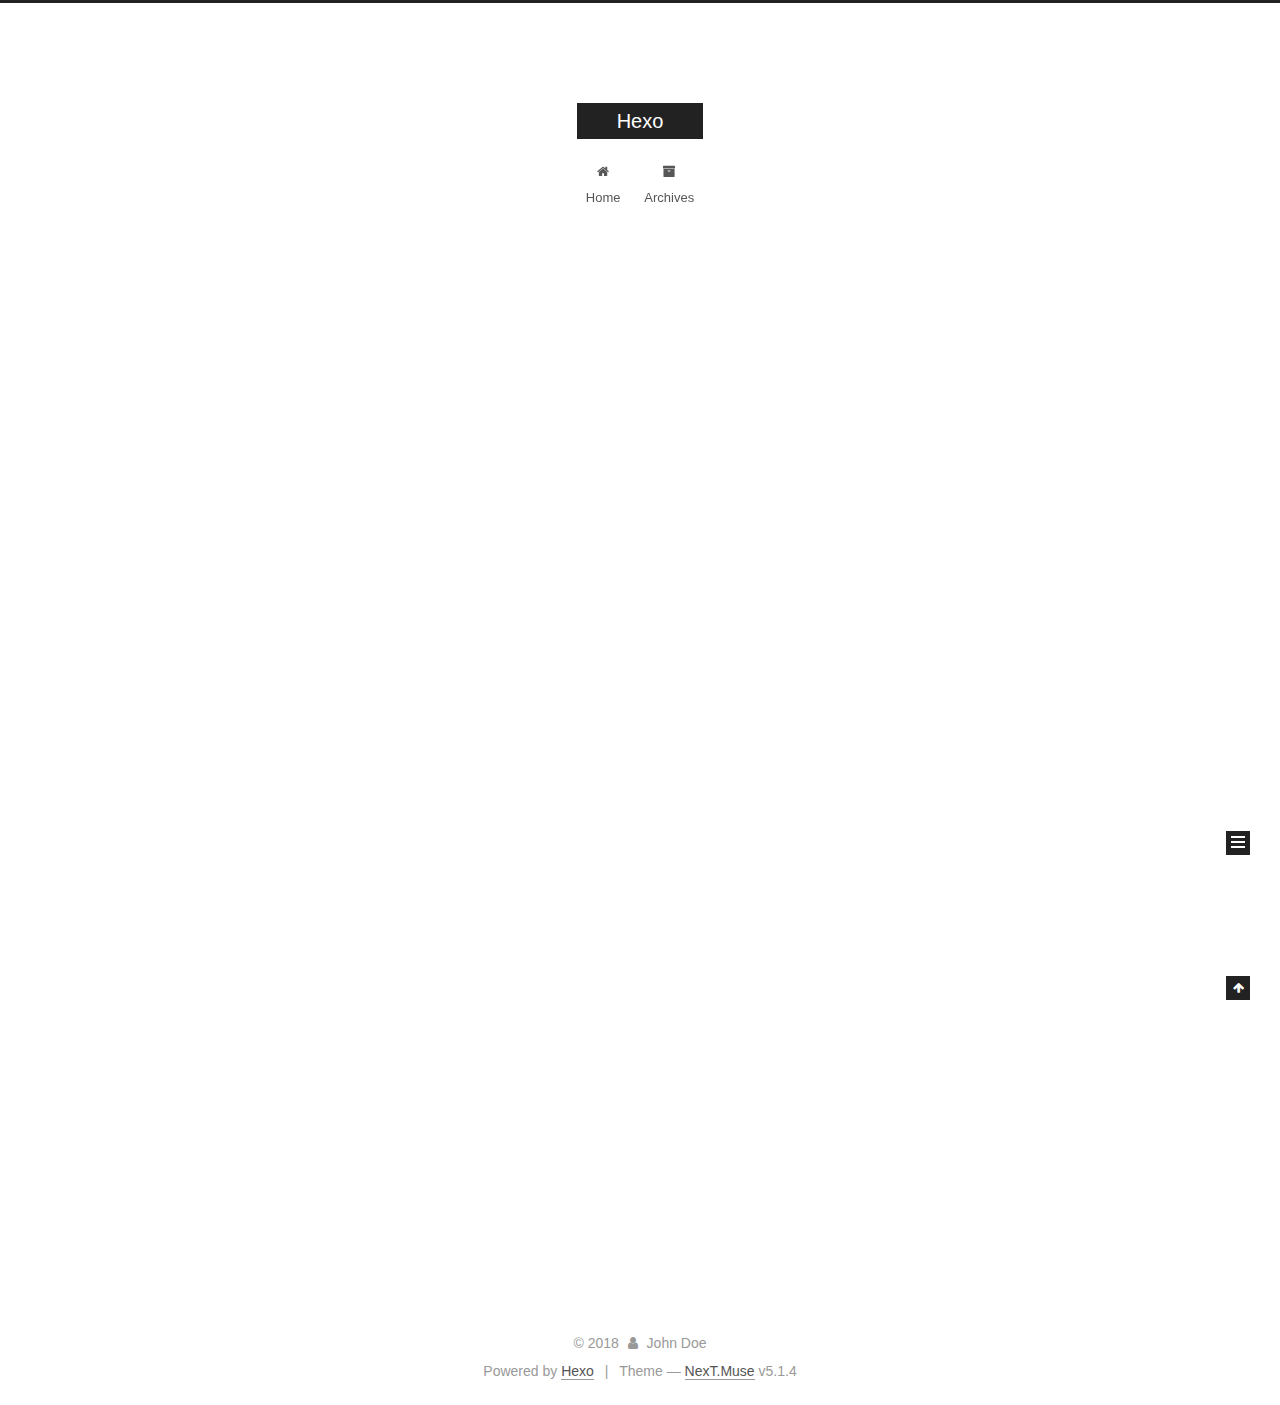
==== index.html @ 859572ad "Site updated: 2018-05-16 17:37:16" ====
<!DOCTYPE html>



  


<html class="theme-next muse use-motion" lang="">
<head>
  <meta charset="UTF-8"/>
<meta http-equiv="X-UA-Compatible" content="IE=edge" />
<meta name="viewport" content="width=device-width, initial-scale=1, maximum-scale=1"/>
<meta name="theme-color" content="#222">









<meta http-equiv="Cache-Control" content="no-transform" />
<meta http-equiv="Cache-Control" content="no-siteapp" />
















  
  
  <link href="/lib/fancybox/source/jquery.fancybox.css?v=2.1.5" rel="stylesheet" type="text/css" />







<link href="/lib/font-awesome/css/font-awesome.min.css?v=4.6.2" rel="stylesheet" type="text/css" />

<link href="/css/main.css?v=5.1.4" rel="stylesheet" type="text/css" />


  <link rel="apple-touch-icon" sizes="180x180" href="/images/apple-touch-icon-next.png?v=5.1.4">


  <link rel="icon" type="image/png" sizes="32x32" href="/images/favicon-32x32-next.png?v=5.1.4">


  <link rel="icon" type="image/png" sizes="16x16" href="/images/favicon-16x16-next.png?v=5.1.4">


  <link rel="mask-icon" href="/images/logo.svg?v=5.1.4" color="#222">





  <meta name="keywords" content="Hexo, NexT" />










<meta property="og:type" content="website">
<meta property="og:title" content="Hexo">
<meta property="og:url" content="http://yoursite.com/index.html">
<meta property="og:site_name" content="Hexo">
<meta property="og:locale" content="default">
<meta name="twitter:card" content="summary">
<meta name="twitter:title" content="Hexo">



<script type="text/javascript" id="hexo.configurations">
  var NexT = window.NexT || {};
  var CONFIG = {
    root: '/',
    scheme: 'Muse',
    version: '5.1.4',
    sidebar: {"position":"left","display":"post","offset":12,"b2t":false,"scrollpercent":false,"onmobile":false},
    fancybox: true,
    tabs: true,
    motion: {"enable":true,"async":false,"transition":{"post_block":"fadeIn","post_header":"slideDownIn","post_body":"slideDownIn","coll_header":"slideLeftIn","sidebar":"slideUpIn"}},
    duoshuo: {
      userId: '0',
      author: 'Author'
    },
    algolia: {
      applicationID: '',
      apiKey: '',
      indexName: '',
      hits: {"per_page":10},
      labels: {"input_placeholder":"Search for Posts","hits_empty":"We didn't find any results for the search: ${query}","hits_stats":"${hits} results found in ${time} ms"}
    }
  };
</script>



  <link rel="canonical" href="http://yoursite.com/"/>





  <title>Hexo</title>
  








</head>

<body itemscope itemtype="http://schema.org/WebPage" lang="default">

  
  
    
  

  <div class="container sidebar-position-left 
  page-home">
    <div class="headband"></div>

    <header id="header" class="header" itemscope itemtype="http://schema.org/WPHeader">
      <div class="header-inner"><div class="site-brand-wrapper">
  <div class="site-meta ">
    

    <div class="custom-logo-site-title">
      <a href="/"  class="brand" rel="start">
        <span class="logo-line-before"><i></i></span>
        <span class="site-title">Hexo</span>
        <span class="logo-line-after"><i></i></span>
      </a>
    </div>
      
        <p class="site-subtitle"></p>
      
  </div>

  <div class="site-nav-toggle">
    <button>
      <span class="btn-bar"></span>
      <span class="btn-bar"></span>
      <span class="btn-bar"></span>
    </button>
  </div>
</div>

<nav class="site-nav">
  

  
    <ul id="menu" class="menu">
      
        
        <li class="menu-item menu-item-home">
          <a href="/" rel="section">
            
              <i class="menu-item-icon fa fa-fw fa-home"></i> <br />
            
            Home
          </a>
        </li>
      
        
        <li class="menu-item menu-item-archives">
          <a href="/archives/" rel="section">
            
              <i class="menu-item-icon fa fa-fw fa-archive"></i> <br />
            
            Archives
          </a>
        </li>
      

      
    </ul>
  

  
</nav>



 </div>
    </header>

    <main id="main" class="main">
      <div class="main-inner">
        <div class="content-wrap">
          <div id="content" class="content">
            
  <section id="posts" class="posts-expand">
    
      

  

  
  
  

  <article class="post post-type-normal" itemscope itemtype="http://schema.org/Article">
  
  
  
  <div class="post-block">
    <link itemprop="mainEntityOfPage" href="http://yoursite.com/2018/05/16/hello-world/">

    <span hidden itemprop="author" itemscope itemtype="http://schema.org/Person">
      <meta itemprop="name" content="John Doe">
      <meta itemprop="description" content="">
      <meta itemprop="image" content="/images/avatar.gif">
    </span>

    <span hidden itemprop="publisher" itemscope itemtype="http://schema.org/Organization">
      <meta itemprop="name" content="Hexo">
    </span>

    
      <header class="post-header">

        
        
          <h1 class="post-title" itemprop="name headline">
                
                <a class="post-title-link" href="/2018/05/16/hello-world/" itemprop="url">Hello World</a></h1>
        

        <div class="post-meta">
          <span class="post-time">
            
              <span class="post-meta-item-icon">
                <i class="fa fa-calendar-o"></i>
              </span>
              
                <span class="post-meta-item-text">Posted on</span>
              
              <time title="Post created" itemprop="dateCreated datePublished" datetime="2018-05-16T17:04:33+08:00">
                2018-05-16
              </time>
            

            

            
          </span>

          

          
            
          

          
          

          

          

          

        </div>
      </header>
    

    
    
    
    <div class="post-body" itemprop="articleBody">

      
      

      
        
          
            <p>Welcome to <a href="https://hexo.io/" target="_blank" rel="noopener">Hexo</a>! This is your very first post. Check <a href="https://hexo.io/docs/" target="_blank" rel="noopener">documentation</a> for more info. If you get any problems when using Hexo, you can find the answer in <a href="https://hexo.io/docs/troubleshooting.html" target="_blank" rel="noopener">troubleshooting</a> or you can ask me on <a href="https://github.com/hexojs/hexo/issues" target="_blank" rel="noopener">GitHub</a>.</p>
<h2 id="Quick-Start"><a href="#Quick-Start" class="headerlink" title="Quick Start"></a>Quick Start</h2><h3 id="Create-a-new-post"><a href="#Create-a-new-post" class="headerlink" title="Create a new post"></a>Create a new post</h3><figure class="highlight bash"><table><tr><td class="gutter"><pre><span class="line">1</span><br></pre></td><td class="code"><pre><span class="line">$ hexo new <span class="string">"My New Post"</span></span><br></pre></td></tr></table></figure>
<p>More info: <a href="https://hexo.io/docs/writing.html" target="_blank" rel="noopener">Writing</a></p>
<h3 id="Run-server"><a href="#Run-server" class="headerlink" title="Run server"></a>Run server</h3><figure class="highlight bash"><table><tr><td class="gutter"><pre><span class="line">1</span><br></pre></td><td class="code"><pre><span class="line">$ hexo server</span><br></pre></td></tr></table></figure>
<p>More info: <a href="https://hexo.io/docs/server.html" target="_blank" rel="noopener">Server</a></p>
<h3 id="Generate-static-files"><a href="#Generate-static-files" class="headerlink" title="Generate static files"></a>Generate static files</h3><figure class="highlight bash"><table><tr><td class="gutter"><pre><span class="line">1</span><br></pre></td><td class="code"><pre><span class="line">$ hexo generate</span><br></pre></td></tr></table></figure>
<p>More info: <a href="https://hexo.io/docs/generating.html" target="_blank" rel="noopener">Generating</a></p>
<h3 id="Deploy-to-remote-sites"><a href="#Deploy-to-remote-sites" class="headerlink" title="Deploy to remote sites"></a>Deploy to remote sites</h3><figure class="highlight bash"><table><tr><td class="gutter"><pre><span class="line">1</span><br></pre></td><td class="code"><pre><span class="line">$ hexo deploy</span><br></pre></td></tr></table></figure>
<p>More info: <a href="https://hexo.io/docs/deployment.html" target="_blank" rel="noopener">Deployment</a></p>

          
        
      
    </div>
    
    
    

    

    

    

    <footer class="post-footer">
      

      

      

      
      
        <div class="post-eof"></div>
      
    </footer>
  </div>
  
  
  
  </article>


    
  </section>

  


          </div>
          


          

        </div>
        
          
  
  <div class="sidebar-toggle">
    <div class="sidebar-toggle-line-wrap">
      <span class="sidebar-toggle-line sidebar-toggle-line-first"></span>
      <span class="sidebar-toggle-line sidebar-toggle-line-middle"></span>
      <span class="sidebar-toggle-line sidebar-toggle-line-last"></span>
    </div>
  </div>

  <aside id="sidebar" class="sidebar">
    
    <div class="sidebar-inner">

      

      

      <section class="site-overview-wrap sidebar-panel sidebar-panel-active">
        <div class="site-overview">
          <div class="site-author motion-element" itemprop="author" itemscope itemtype="http://schema.org/Person">
            
              <p class="site-author-name" itemprop="name">John Doe</p>
              <p class="site-description motion-element" itemprop="description"></p>
          </div>

          <nav class="site-state motion-element">

            
              <div class="site-state-item site-state-posts">
              
                <a href="/archives/">
              
                  <span class="site-state-item-count">1</span>
                  <span class="site-state-item-name">posts</span>
                </a>
              </div>
            

            

            

          </nav>

          

          

          
          

          
          

          

        </div>
      </section>

      

      

    </div>
  </aside>


        
      </div>
    </main>

    <footer id="footer" class="footer">
      <div class="footer-inner">
        <div class="copyright">&copy; <span itemprop="copyrightYear">2018</span>
  <span class="with-love">
    <i class="fa fa-user"></i>
  </span>
  <span class="author" itemprop="copyrightHolder">John Doe</span>

  
</div>


  <div class="powered-by">Powered by <a class="theme-link" target="_blank" href="https://hexo.io">Hexo</a></div>



  <span class="post-meta-divider">|</span>



  <div class="theme-info">Theme &mdash; <a class="theme-link" target="_blank" href="https://github.com/iissnan/hexo-theme-next">NexT.Muse</a> v5.1.4</div>




        







        
      </div>
    </footer>

    
      <div class="back-to-top">
        <i class="fa fa-arrow-up"></i>
        
      </div>
    

    

  </div>

  

<script type="text/javascript">
  if (Object.prototype.toString.call(window.Promise) !== '[object Function]') {
    window.Promise = null;
  }
</script>









  












  
  
    <script type="text/javascript" src="/lib/jquery/index.js?v=2.1.3"></script>
  

  
  
    <script type="text/javascript" src="/lib/fastclick/lib/fastclick.min.js?v=1.0.6"></script>
  

  
  
    <script type="text/javascript" src="/lib/jquery_lazyload/jquery.lazyload.js?v=1.9.7"></script>
  

  
  
    <script type="text/javascript" src="/lib/velocity/velocity.min.js?v=1.2.1"></script>
  

  
  
    <script type="text/javascript" src="/lib/velocity/velocity.ui.min.js?v=1.2.1"></script>
  

  
  
    <script type="text/javascript" src="/lib/fancybox/source/jquery.fancybox.pack.js?v=2.1.5"></script>
  


  


  <script type="text/javascript" src="/js/src/utils.js?v=5.1.4"></script>

  <script type="text/javascript" src="/js/src/motion.js?v=5.1.4"></script>



  
  

  

  


  <script type="text/javascript" src="/js/src/bootstrap.js?v=5.1.4"></script>



  


  




	





  





  












  





  

  

  

  
  

  

  

  

</body>
</html>
---- css/main.css ----
/* normalize.css v3.0.2 | MIT License | git.io/normalize */
html {
  font-family: sans-serif; /* 1 */
  -ms-text-size-adjust: 100%; /* 2 */
  -webkit-text-size-adjust: 100%; /* 2 */
}
body {
  margin: 0;
}
article,
aside,
details,
figcaption,
figure,
footer,
header,
hgroup,
main,
menu,
nav,
section,
summary {
  display: block;
}
audio,
canvas,
progress,
video {
  display: inline-block; /* 1 */
  vertical-align: baseline; /* 2 */
}
audio:not([controls]) {
  display: none;
  height: 0;
}
[hidden],
template {
  display: none;
}
a {
  background-color: transparent;
}
a:active,
a:hover {
  outline: 0;
}
abbr[title] {
  border-bottom: 1px dotted;
}
b,
strong {
  font-weight: bold;
}
dfn {
  font-style: italic;
}
h1 {
  font-size: 2em;
  margin: 0.67em 0;
}
mark {
  background: #ff0;
  color: #000;
}
small {
  font-size: 80%;
}
sub,
sup {
  font-size: 75%;
  line-height: 0;
  position: relative;
  vertical-align: baseline;
}
sup {
  top: -0.5em;
}
sub {
  bottom: -0.25em;
}
img {
  border: 0;
}
svg:not(:root) {
  overflow: hidden;
}
figure {
  margin: 1em 40px;
}
hr {
  -moz-box-sizing: content-box;
  box-sizing: content-box;
  height: 0;
}
pre {
  overflow: auto;
}
code,
kbd,
pre,
samp {
  font-family: monospace, monospace;
  font-size: 1em;
}
button,
input,
optgroup,
select,
textarea {
  color: inherit; /* 1 */
  font: inherit; /* 2 */
  margin: 0; /* 3 */
}
button {
  overflow: visible;
}
button,
select {
  text-transform: none;
}
button,
html input[type="button"],
input[type="reset"],
input[type="submit"] {
  -webkit-appearance: button; /* 2 */
  cursor: pointer; /* 3 */
}
button[disabled],
html input[disabled] {
  cursor: default;
}
button::-moz-focus-inner,
input::-moz-focus-inner {
  border: 0;
  padding: 0;
}
input {
  line-height: normal;
}
input[type="checkbox"],
input[type="radio"] {
  box-sizing: border-box; /* 1 */
  padding: 0; /* 2 */
}
input[type="number"]::-webkit-inner-spin-button,
input[type="number"]::-webkit-outer-spin-button {
  height: auto;
}
input[type="search"] {
  -webkit-appearance: textfield; /* 1 */
  -moz-box-sizing: content-box;
  -webkit-box-sizing: content-box; /* 2 */
  box-sizing: content-box;
}
input[type="search"]::-webkit-search-cancel-button,
input[type="search"]::-webkit-search-decoration {
  -webkit-appearance: none;
}
fieldset {
  border: 1px solid #c0c0c0;
  margin: 0 2px;
  padding: 0.35em 0.625em 0.75em;
}
legend {
  border: 0; /* 1 */
  padding: 0; /* 2 */
}
textarea {
  overflow: auto;
}
optgroup {
  font-weight: bold;
}
table {
  border-collapse: collapse;
  border-spacing: 0;
}
td,
th {
  padding: 0;
}
::selection {
  background: #262a30;
  color: #fff;
}
body {
  position: relative;
  font-family: 'Lato', "PingFang SC", "Microsoft YaHei", sans-serif;
  font-size: 14px;
  line-height: 2;
  color: #555;
  background: #fff;
}
@media (max-width: 767px) {
  body {
    padding-right: 0 !important;
  }
}
@media (min-width: 768px) and (max-width: 991px) {
  body {
    padding-right: 0 !important;
  }
}
@media (min-width: 1600px) {
  body {
    font-size: 16px;
  }
}
h1,
h2,
h3,
h4,
h5,
h6 {
  margin: 0;
  padding: 0;
  font-weight: bold;
  line-height: 1.5;
  font-family: 'Lato', "PingFang SC", "Microsoft YaHei", sans-serif;
}
h2,
h3,
h4,
h5,
h6 {
  margin: 20px 0 15px;
}
h1 {
  font-size: 22px;
}
@media (max-width: 767px) {
  h1 {
    font-size: 18px;
  }
}
h2 {
  font-size: 20px;
}
@media (max-width: 767px) {
  h2 {
    font-size: 16px;
  }
}
h3 {
  font-size: 18px;
}
@media (max-width: 767px) {
  h3 {
    font-size: 14px;
  }
}
h4 {
  font-size: 16px;
}
@media (max-width: 767px) {
  h4 {
    font-size: 12px;
  }
}
h5 {
  font-size: 14px;
}
@media (max-width: 767px) {
  h5 {
    font-size: 10px;
  }
}
h6 {
  font-size: 12px;
}
@media (max-width: 767px) {
  h6 {
    font-size: 8px;
  }
}
p {
  margin: 0 0 20px 0;
}
a {
  color: #555;
  text-decoration: none;
  outline: none;
  border-bottom: 1px solid #999;
  word-wrap: break-word;
}
a:hover {
  color: #222;
  border-bottom-color: #222;
}
blockquote {
  margin: 0;
  padding: 0;
}
img {
  display: block;
  margin: auto;
  max-width: 100%;
  height: auto;
}
hr {
  margin: 40px 0;
  height: 3px;
  border: none;
  background-color: #ddd;
  background-image: repeating-linear-gradient(-45deg, #fff, #fff 4px, transparent 4px, transparent 8px);
}
blockquote {
  padding: 0 15px;
  color: #666;
  border-left: 4px solid #ddd;
}
blockquote cite::before {
  content: "-";
  padding: 0 5px;
}
dt {
  font-weight: 700;
}
dd {
  margin: 0;
  padding: 0;
}
kbd {
  border: 1px solid #ccc;
  border-radius: 0.2em;
  box-shadow: 0.1em 0.1em 0.2em rgba(0,0,0,0.1);
  background-color: #f9f9f9;
  font-family: inherit;
  background-image: -webkit-linear-gradient(top, #eee, #fff, #eee);
  padding: 0.1em 0.3em;
  white-space: nowrap;
}
.text-left {
  text-align: left;
}
.text-center {
  text-align: center;
}
.text-right {
  text-align: right;
}
.text-justify {
  text-align: justify;
}
.text-nowrap {
  white-space: nowrap;
}
.text-lowercase {
  text-transform: lowercase;
}
.text-uppercase {
  text-transform: uppercase;
}
.text-capitalize {
  text-transform: capitalize;
}
.center-block {
  display: block;
  margin-left: auto;
  margin-right: auto;
}
.clearfix:before,
.clearfix:after {
  content: " ";
  display: table;
}
.clearfix:after {
  clear: both;
}
.pullquote {
  width: 45%;
}
.pullquote.left {
  float: left;
  margin-left: 5px;
  margin-right: 10px;
}
.pullquote.right {
  float: right;
  margin-left: 10px;
  margin-right: 5px;
}
.affix.affix.affix {
  position: fixed;
}
.translation {
  margin-top: -20px;
  font-size: 14px;
  color: #999;
}
.scrollbar-measure {
  width: 100px;
  height: 100px;
  overflow: scroll;
  position: absolute;
  top: -9999px;
}
.use-motion .motion-element {
  opacity: 0;
}
table {
  margin: 20px 0;
  width: 100%;
  border-collapse: collapse;
  border-spacing: 0;
  border: 1px solid #ddd;
  font-size: 14px;
  table-layout: fixed;
  word-wrap: break-all;
}
table>tbody>tr:nth-of-type(odd) {
  background-color: #f9f9f9;
}
table>tbody>tr:hover {
  background-color: #f5f5f5;
}
caption,
th,
td {
  padding: 8px;
  text-align: left;
  vertical-align: middle;
  font-weight: normal;
}
th,
td {
  border-bottom: 3px solid #ddd;
  border-right: 1px solid #eee;
}
th {
  padding-bottom: 10px;
  font-weight: 700;
}
td {
  border-bottom-width: 1px;
}
html,
body {
  height: 100%;
}
.container {
  position: relative;
  min-height: 100%;
}
.header-inner {
  margin: 0 auto;
  padding: 100px 0 70px;
  width: 700px;
}
@media (min-width: 1600px) {
  .container .header-inner {
    width: 900px;
  }
}
.main {
  padding-bottom: 150px;
}
.main-inner {
  margin: 0 auto;
  width: 700px;
}
@media (min-width: 1600px) {
  .container .main-inner {
    width: 900px;
  }
}
.footer {
  position: absolute;
  left: 0;
  bottom: 0;
  width: 100%;
  min-height: 50px;
}
.footer-inner {
  box-sizing: border-box;
  margin: 20px auto;
  width: 700px;
}
@media (min-width: 1600px) {
  .container .footer-inner {
    width: 900px;
  }
}
pre,
.highlight {
  overflow: auto;
  margin: 20px 0;
  padding: 0;
  font-size: 13px;
  color: #4d4d4c;
  background: #f7f7f7;
  line-height: 1.6;
}
pre,
code {
  font-family: consolas, Menlo, "PingFang SC", "Microsoft YaHei", monospace;
}
code {
  padding: 2px 4px;
  word-wrap: break-word;
  color: #555;
  background: #eee;
  border-radius: 3px;
  font-size: 13px;
}
pre {
  padding: 10px;
}
pre code {
  padding: 0;
  color: #4d4d4c;
  background: none;
  text-shadow: none;
}
.highlight {
  border-radius: 1px;
}
.highlight pre {
  border: none;
  margin: 0;
  padding: 10px 0;
}
.highlight table {
  margin: 0;
  width: auto;
  border: none;
}
.highlight td {
  border: none;
  padding: 0;
}
.highlight figcaption {
  font-size: 1em;
  color: #4d4d4c;
  line-height: 1em;
  margin-bottom: 1em;
}
.highlight figcaption:before,
.highlight figcaption:after {
  content: " ";
  display: table;
}
.highlight figcaption:after {
  clear: both;
}
.highlight figcaption a {
  float: right;
  color: #4d4d4c;
}
.highlight figcaption a:hover {
  border-bottom-color: #4d4d4c;
}
.highlight .gutter pre {
  padding-left: 10px;
  padding-right: 10px;
  color: #869194;
  text-align: right;
  background-color: #eff2f3;
}
.highlight .code pre {
  width: 100%;
  padding-left: 10px;
  padding-right: 10px;
  background-color: #f7f7f7;
}
.highlight .line {
  height: 20px;
}
.gutter {
  -webkit-user-select: none;
  -moz-user-select: none;
  -ms-user-select: none;
  user-select: none;
}
.gist table {
  width: auto;
}
.gist table td {
  border: none;
}
pre .deletion {
  background: #fdd;
}
pre .addition {
  background: #dfd;
}
pre .meta {
  color: #8959a8;
}
pre .comment {
  color: #8e908c;
}
pre .variable,
pre .attribute,
pre .tag,
pre .regexp,
pre .ruby .constant,
pre .xml .tag .title,
pre .xml .pi,
pre .xml .doctype,
pre .html .doctype,
pre .css .id,
pre .css .class,
pre .css .pseudo {
  color: #c82829;
}
pre .number,
pre .preprocessor,
pre .built_in,
pre .literal,
pre .params,
pre .constant,
pre .command {
  color: #f5871f;
}
pre .ruby .class .title,
pre .css .rules .attribute,
pre .string,
pre .value,
pre .inheritance,
pre .header,
pre .ruby .symbol,
pre .xml .cdata,
pre .special,
pre .number,
pre .formula {
  color: #718c00;
}
pre .title,
pre .css .hexcolor {
  color: #3e999f;
}
pre .function,
pre .python .decorator,
pre .python .title,
pre .ruby .function .title,
pre .ruby .title .keyword,
pre .perl .sub,
pre .javascript .title,
pre .coffeescript .title {
  color: #4271ae;
}
pre .keyword,
pre .javascript .function {
  color: #8959a8;
}
.full-image.full-image.full-image.full-image {
  border: none;
  max-width: 100%;
  width: auto;
  margin: 20px auto 25px;
}
@media (min-width: 992px) {
  .full-image.full-image.full-image.full-image {
    max-width: none;
    width: 110%;
    margin: 25px -5%;
  }
}
.blockquote-center,
.page-home .post-type-quote blockquote,
.page-post-detail .post-type-quote blockquote {
  position: relative;
  margin: 40px 0;
  padding: 0;
  border-left: none;
  text-align: center;
}
.blockquote-center::before,
.page-home .post-type-quote blockquote::before,
.page-post-detail .post-type-quote blockquote::before,
.blockquote-center::after,
.page-home .post-type-quote blockquote::after,
.page-post-detail .post-type-quote blockquote::after {
  position: absolute;
  content: ' ';
  display: block;
  width: 100%;
  height: 24px;
  opacity: 0.2;
  background-repeat: no-repeat;
  background-position: 0 -6px;
  background-size: 22px 22px;
}
.blockquote-center::before,
.page-home .post-type-quote blockquote::before,
.page-post-detail .post-type-quote blockquote::before {
  top: -20px;
  background-image: url("../images/quote-l.svg");
  border-top: 1px solid #ccc;
}
.blockquote-center::after,
.page-home .post-type-quote blockquote::after,
.page-post-detail .post-type-quote blockquote::after {
  bottom: -20px;
  background-image: url("../images/quote-r.svg");
  border-bottom: 1px solid #ccc;
  background-position: 100% 8px;
}
.blockquote-center p,
.page-home .post-type-quote blockquote p,
.page-post-detail .post-type-quote blockquote p,
.blockquote-center div,
.page-home .post-type-quote blockquote div,
.page-post-detail .post-type-quote blockquote div {
  text-align: center;
}
.post .post-body .group-picture img {
  box-sizing: border-box;
  padding: 0 3px;
  border: none;
}
.post .group-picture-row {
  overflow: hidden;
  margin-top: 6px;
}
.post .group-picture-row:first-child {
  margin-top: 0;
}
.post .group-picture-column {
  float: left;
}
.page-post-detail .post-body .group-picture-column {
  float: none;
  margin-top: 10px;
  width: auto !important;
}
.page-post-detail .post-body .group-picture-column img {
  margin: 0 auto;
}
.page-archive .group-picture-container {
  overflow: hidden;
}
.page-archive .group-picture-row {
  float: left;
}
.page-archive .group-picture-row:first-child {
  margin-top: 6px;
}
.page-archive .group-picture-column {
  max-width: 150px;
  max-height: 150px;
}
.post-body .note {
  position: relative;
  padding: 15px;
  margin-bottom: 20px;
  border: 1px solid #eee;
  border-left-width: 5px;
  border-radius: 3px;
}
.post-body .note h2,
.post-body .note h3,
.post-body .note h4,
.post-body .note h5,
.post-body .note h6 {
  margin-top: 0;
  margin-bottom: 0;
  border-bottom: initial;
  padding-top: 0 !important;
}
.post-body .note p:first-child,
.post-body .note ul:first-child,
.post-body .note ol:first-child,
.post-body .note table:first-child,
.post-body .note pre:first-child,
.post-body .note blockquote:first-child {
  margin-top: 0;
}
.post-body .note p:last-child,
.post-body .note ul:last-child,
.post-body .note ol:last-child,
.post-body .note table:last-child,
.post-body .note pre:last-child,
.post-body .note blockquote:last-child {
  margin-bottom: 0;
}
.post-body .note.default {
  border-left-color: #777;
}
.post-body .note.default h2,
.post-body .note.default h3,
.post-body .note.default h4,
.post-body .note.default h5,
.post-body .note.default h6 {
  color: #777;
}
.post-body .note.primary {
  border-left-color: #6f42c1;
}
.post-body .note.primary h2,
.post-body .note.primary h3,
.post-body .note.primary h4,
.post-body .note.primary h5,
.post-body .note.primary h6 {
  color: #6f42c1;
}
.post-body .note.info {
  border-left-color: #428bca;
}
.post-body .note.info h2,
.post-body .note.info h3,
.post-body .note.info h4,
.post-body .note.info h5,
.post-body .note.info h6 {
  color: #428bca;
}
.post-body .note.success {
  border-left-color: #5cb85c;
}
.post-body .note.success h2,
.post-body .note.success h3,
.post-body .note.success h4,
.post-body .note.success h5,
.post-body .note.success h6 {
  color: #5cb85c;
}
.post-body .note.warning {
  border-left-color: #f0ad4e;
}
.post-body .note.warning h2,
.post-body .note.warning h3,
.post-body .note.warning h4,
.post-body .note.warning h5,
.post-body .note.warning h6 {
  color: #f0ad4e;
}
.post-body .note.danger {
  border-left-color: #d9534f;
}
.post-body .note.danger h2,
.post-body .note.danger h3,
.post-body .note.danger h4,
.post-body .note.danger h5,
.post-body .note.danger h6 {
  color: #d9534f;
}
.post-body .label {
  display: inline;
  padding: 0 2px;
  white-space: nowrap;
}
.post-body .label.default {
  background-color: #f0f0f0;
}
.post-body .label.primary {
  background-color: #efe6f7;
}
.post-body .label.info {
  background-color: #e5f2f8;
}
.post-body .label.success {
  background-color: #e7f4e9;
}
.post-body .label.warning {
  background-color: #fcf6e1;
}
.post-body .label.danger {
  background-color: #fae8eb;
}
.post-body .tabs {
  position: relative;
  display: block;
  margin-bottom: 20px;
  padding-top: 10px;
}
.post-body .tabs ul.nav-tabs {
  margin: 0;
  padding: 0;
  display: flex;
  margin-bottom: -1px;
}
@media (max-width: 413px) {
  .post-body .tabs ul.nav-tabs {
    display: block;
    margin-bottom: 5px;
  }
}
.post-body .tabs ul.nav-tabs li.tab {
  list-style-type: none !important;
  margin: 0 0.25em 0 0;
  border-top: 3px solid transparent;
  border-left: 1px solid transparent;
  border-right: 1px solid transparent;
}
@media (max-width: 413px) {
  .post-body .tabs ul.nav-tabs li.tab {
    margin: initial;
    border-top: 1px solid transparent;
    border-left: 3px solid transparent;
    border-right: 1px solid transparent;
    border-bottom: 1px solid transparent;
  }
}
.post-body .tabs ul.nav-tabs li.tab a {
  outline: 0;
  border-bottom: initial;
  display: block;
  line-height: 1.8em;
  padding: 0.25em 0.75em;
  transition-duration: 0.2s;
  transition-timing-function: ease-out;
  transition-delay: 0s;
}
.post-body .tabs ul.nav-tabs li.tab a i {
  width: 1.285714285714286em;
}
.post-body .tabs ul.nav-tabs li.tab.active {
  border-top: 3px solid #fc6423;
  border-left: 1px solid #ddd;
  border-right: 1px solid #ddd;
  background-color: #fff;
}
@media (max-width: 413px) {
  .post-body .tabs ul.nav-tabs li.tab.active {
    border-top: 1px solid #ddd;
    border-left: 3px solid #fc6423;
    border-right: 1px solid #ddd;
    border-bottom: 1px solid #ddd;
  }
}
.post-body .tabs ul.nav-tabs li.tab.active a {
  cursor: default;
  color: #555;
}
.post-body .tabs .tab-content {
  background-color: #fff;
}
.post-body .tabs .tab-content .tab-pane {
  border: 1px solid #ddd;
  padding: 20px 20px 0 20px;
}
.post-body .tabs .tab-content .tab-pane:not(.active) {
  display: none !important;
}
.post-body .tabs .tab-content .tab-pane.active {
  display: block !important;
}
.btn {
  display: inline-block;
  padding: 0 20px;
  font-size: 14px;
  color: #fff;
  background: #222;
  border: 2px solid #222;
  text-decoration: none;
  border-radius: 0;
  transition-property: background-color;
  transition-duration: 0.2s;
  transition-timing-function: ease-in-out;
  transition-delay: 0s;
  line-height: 2;
}
.btn:hover {
  border-color: #222;
  color: #222;
  background: #fff;
}
.btn +.btn {
  margin: 0 0 8px 8px;
}
.btn .fa-fw {
  width: 1.285714285714286em;
  text-align: left;
}
.btn-bar {
  display: block;
  width: 22px;
  height: 2px;
  background: #555;
  border-radius: 1px;
}
.btn-bar+.btn-bar {
  margin-top: 4px;
}
.pagination {
  margin: 120px 0 40px;
  text-align: center;
  border-top: 1px solid #eee;
}
.page-number-basic,
.pagination .prev,
.pagination .next,
.pagination .page-number,
.pagination .space {
  display: inline-block;
  position: relative;
  top: -1px;
  margin: 0 10px;
  padding: 0 11px;
}
@media (max-width: 767px) {
  .page-number-basic,
  .pagination .prev,
  .pagination .next,
  .pagination .page-number,
  .pagination .space {
    margin: 0 5px;
  }
}
.pagination .prev,
.pagination .next,
.pagination .page-number {
  border-bottom: 0;
  border-top: 1px solid #eee;
  transition-property: border-color;
  transition-duration: 0.2s;
  transition-timing-function: ease-in-out;
  transition-delay: 0s;
}
.pagination .prev:hover,
.pagination .next:hover,
.pagination .page-number:hover {
  border-top-color: #222;
}
.pagination .space {
  padding: 0;
  margin: 0;
}
.pagination .prev {
  margin-left: 0;
}
.pagination .next {
  margin-right: 0;
}
.pagination .page-number.current {
  color: #fff;
  background: #ccc;
  border-top-color: #ccc;
}
@media (max-width: 767px) {
  .pagination {
    border-top: none;
  }
  .pagination .prev,
  .pagination .next,
  .pagination .page-number {
    margin-bottom: 10px;
    border-top: 0;
    border-bottom: 1px solid #eee;
    padding: 0 10px;
  }
  .pagination .prev:hover,
  .pagination .next:hover,
  .pagination .page-number:hover {
    border-bottom-color: #222;
  }
}
.comments {
  margin: 60px 20px 0;
}
.tag-cloud {
  text-align: center;
}
.tag-cloud a {
  display: inline-block;
  margin: 10px;
}
.back-to-top {
  box-sizing: border-box;
  position: fixed;
  bottom: -100px;
  right: 30px;
  z-index: 1050;
  padding: 0 6px;
  width: 24px;
  background: #222;
  font-size: 12px;
  opacity: 1;
  color: #fff;
  cursor: pointer;
  text-align: center;
  -webkit-transform: translateZ(0);
  transition-property: bottom;
  transition-duration: 0.2s;
  transition-timing-function: ease-in-out;
  transition-delay: 0s;
}
@media (min-width: 768px) and (max-width: 991px) {
  .back-to-top {
    display: none !important;
  }
}
@media (max-width: 767px) {
  .back-to-top {
    display: none !important;
  }
}
.back-to-top.back-to-top-on {
  bottom: 19px;
}
.header {
  background: transparent;
}
.header-inner {
  position: relative;
}
.headband {
  height: 3px;
  background: #222;
}
.site-meta {
  margin: 0;
  text-align: center;
}
@media (max-width: 767px) {
  .site-meta {
    text-align: center;
  }
}
.brand {
  position: relative;
  display: inline-block;
  padding: 0 40px;
  color: #fff;
  background: #222;
  border-bottom: none;
}
.brand:hover {
  color: #fff;
}
.logo {
  display: inline-block;
  margin-right: 5px;
  line-height: 36px;
  vertical-align: top;
}
.site-title {
  display: inline-block;
  vertical-align: top;
  line-height: 36px;
  font-size: 20px;
  font-weight: normal;
  font-family: 'Lato', "PingFang SC", "Microsoft YaHei", sans-serif;
}
.site-subtitle {
  margin-top: 10px;
  font-size: 13px;
  color: #999;
}
.use-motion .brand {
  opacity: 0;
}
.use-motion .logo,
.use-motion .site-title,
.use-motion .site-subtitle {
  opacity: 0;
  position: relative;
  top: -10px;
}
.site-nav-toggle {
  display: none;
  position: absolute;
  top: 10px;
  left: 10px;
}
@media (max-width: 767px) {
  .site-nav-toggle {
    display: block;
  }
}
.site-nav-toggle button {
  margin-top: 2px;
  padding: 9px 10px;
  background: transparent;
  border: none;
}
@media (max-width: 767px) {
  .site-nav {
    display: none;
    margin: 0 -10px;
    padding: 0 10px;
    clear: both;
    border-top: 1px solid #ddd;
  }
}
@media (min-width: 768px) and (max-width: 991px) {
  .site-nav {
    display: block !important;
  }
}
@media (min-width: 992px) {
  .site-nav {
    display: block !important;
  }
}
.menu {
  margin-top: 20px;
  padding-left: 0;
  text-align: center;
}
.menu .menu-item {
  display: inline-block;
  margin: 0 10px;
  list-style: none;
}
@media screen and (max-width: 767px) {
  .menu .menu-item {
    margin-top: 10px;
  }
}
.menu .menu-item a {
  display: block;
  font-size: 13px;
  line-height: inherit;
  border-bottom: 1px solid transparent;
  transition-property: border-color;
  transition-duration: 0.2s;
  transition-timing-function: ease-in-out;
  transition-delay: 0s;
}
.menu .menu-item a:hover {
  border-bottom-color: #222;
}
.menu .menu-item .fa {
  margin-right: 5px;
}
.use-motion .menu-item {
  opacity: 0;
}
.post-body {
  font-family: 'Lato', "PingFang SC", "Microsoft YaHei", sans-serif;
}
@media (max-width: 767px) {
  .post-body {
    word-break: break-word;
  }
}
.post-body .fancybox img {
  display: block !important;
  margin: 0 auto;
  cursor: pointer;
  cursor: zoom-in;
  cursor: -webkit-zoom-in;
}
.post-body .image-caption,
.post-body .figure .caption {
  margin: -20px auto 15px;
  text-align: center;
  font-size: 14px;
  color: #999;
  font-weight: bold;
  line-height: 1;
}
.post-sticky-flag {
  display: inline-block;
  font-size: 16px;
  -ms-transform: rotate(30deg);
  -webkit-transform: rotate(30deg);
  -moz-transform: rotate(30deg);
  -ms-transform: rotate(30deg);
  -o-transform: rotate(30deg);
  transform: rotate(30deg);
}
.use-motion .post-block,
.use-motion .pagination,
.use-motion .comments {
  opacity: 0;
}
.use-motion .post-header {
  opacity: 0;
}
.use-motion .post-body {
  opacity: 0;
}
.use-motion .collection-title {
  opacity: 0;
}
.posts-expand {
  padding-top: 40px;
}
@media (max-width: 767px) {
  .posts-expand {
    margin: 0 20px;
  }
  .post-body pre .gutter pre {
    padding-right: 10px;
  }
  .post-body .highlight {
    margin-left: 0px;
    margin-right: 0px;
    padding: 0;
  }
  .post-body .highlight .gutter pre {
    padding-right: 10px;
  }
}
@media (min-width: 992px) {
  .posts-expand .post-body {
    text-align: justify;
  }
}
.posts-expand .post-body h2,
.posts-expand .post-body h3,
.posts-expand .post-body h4,
.posts-expand .post-body h5,
.posts-expand .post-body h6 {
  padding-top: 10px;
}
.posts-expand .post-body h2 .header-anchor,
.posts-expand .post-body h3 .header-anchor,
.posts-expand .post-body h4 .header-anchor,
.posts-expand .post-body h5 .header-anchor,
.posts-expand .post-body h6 .header-anchor {
  float: right;
  margin-left: 10px;
  color: #ccc;
  border-bottom-style: none;
  visibility: hidden;
}
.posts-expand .post-body h2 .header-anchor:hover,
.posts-expand .post-body h3 .header-anchor:hover,
.posts-expand .post-body h4 .header-anchor:hover,
.posts-expand .post-body h5 .header-anchor:hover,
.posts-expand .post-body h6 .header-anchor:hover {
  color: inherit;
}
.posts-expand .post-body h2:hover .header-anchor,
.posts-expand .post-body h3:hover .header-anchor,
.posts-expand .post-body h4:hover .header-anchor,
.posts-expand .post-body h5:hover .header-anchor,
.posts-expand .post-body h6:hover .header-anchor {
  visibility: visible;
}
.posts-expand .post-body ul li {
  list-style: circle;
}
.posts-expand .post-body img {
  box-sizing: border-box;
  margin: auto;
  padding: 3px;
  border: 1px solid #ddd;
}
.posts-expand .post-body .fancybox img {
  margin: 0 auto 25px;
}
@media (max-width: 767px) {
  .posts-collapse {
    margin: 0 20px;
  }
  .posts-collapse .post-title,
  .posts-collapse .post-meta {
    display: block;
    width: auto;
    text-align: left;
  }
}
.posts-collapse {
  position: relative;
  z-index: 1010;
  margin-left: 55px;
}
.posts-collapse::after {
  content: " ";
  position: absolute;
  top: 20px;
  left: 0;
  margin-left: -2px;
  width: 4px;
  height: 100%;
  background: #f5f5f5;
  z-index: -1;
}
@media (max-width: 767px) {
  .posts-collapse {
    margin: 0 20px;
  }
}
.posts-collapse .collection-title {
  position: relative;
  margin: 60px 0;
}
.posts-collapse .collection-title h1,
.posts-collapse .collection-title h2 {
  margin-left: 20px;
}
.posts-collapse .collection-title small {
  color: #bbb;
  margin-left: 5px;
}
.posts-collapse .collection-title::before {
  content: " ";
  position: absolute;
  left: 0;
  top: 50%;
  margin-left: -4px;
  margin-top: -4px;
  width: 8px;
  height: 8px;
  background: #bbb;
  border-radius: 50%;
}
.posts-collapse .post {
  margin: 30px 0;
}
.posts-collapse .post-header {
  position: relative;
  transition-duration: 0.2s;
  transition-timing-function: ease-in-out;
  transition-delay: 0s;
  transition-property: border;
  border-bottom: 1px dashed #ccc;
}
.posts-collapse .post-header::before {
  content: " ";
  position: absolute;
  left: 0;
  top: 12px;
  width: 6px;
  height: 6px;
  margin-left: -4px;
  background: #bbb;
  border-radius: 50%;
  border: 1px solid #fff;
  transition-duration: 0.2s;
  transition-timing-function: ease-in-out;
  transition-delay: 0s;
  transition-property: background;
}
.posts-collapse .post-header:hover {
  border-bottom-color: #666;
}
.posts-collapse .post-header:hover::before {
  background: #222;
}
.posts-collapse .post-meta {
  position: absolute;
  font-size: 12px;
  left: 20px;
  top: 5px;
}
.posts-collapse .post-comments-count {
  display: none;
}
.posts-collapse .post-title {
  margin-left: 60px;
  font-size: 16px;
  font-weight: normal;
  line-height: inherit;
}
.posts-collapse .post-title::after {
  margin-left: 3px;
  opacity: 0.6;
}
.posts-collapse .post-title a {
  color: #666;
  border-bottom: none;
}
.page-home .post-type-quote .post-header,
.page-post-detail .post-type-quote .post-header,
.page-home .post-type-quote .post-tags,
.page-post-detail .post-type-quote .post-tags {
  display: none;
}
.posts-expand .post-title {
  text-align: center;
  word-break: break-word;
  font-weight: 400;
}
.posts-expand .post-title-link {
  display: inline-block;
  position: relative;
  color: #555;
  border-bottom: none;
  line-height: 1.2;
  vertical-align: top;
}
.posts-expand .post-title-link::before {
  content: "";
  position: absolute;
  width: 100%;
  height: 2px;
  bottom: 0;
  left: 0;
  background-color: #000;
  visibility: hidden;
  -webkit-transform: scaleX(0);
  -moz-transform: scaleX(0);
  -ms-transform: scaleX(0);
  -o-transform: scaleX(0);
  transform: scaleX(0);
  transition-duration: 0.2s;
  transition-timing-function: ease-in-out;
  transition-delay: 0s;
}
.posts-expand .post-title-link:hover::before {
  visibility: visible;
  -webkit-transform: scaleX(1);
  -moz-transform: scaleX(1);
  -ms-transform: scaleX(1);
  -o-transform: scaleX(1);
  transform: scaleX(1);
}
.posts-expand .post-title-link .fa {
  font-size: 16px;
}
.posts-expand .post-meta {
  margin: 3px 0 60px 0;
  color: #999;
  font-family: 'Lato', "PingFang SC", "Microsoft YaHei", sans-serif;
  font-size: 12px;
  text-align: center;
}
.posts-expand .post-meta .post-category-list {
  display: inline-block;
  margin: 0;
  padding: 3px;
}
.posts-expand .post-meta .post-category-list-link {
  color: #999;
}
.posts-expand .post-meta .post-description {
  font-size: 14px;
  margin-top: 2px;
}
.post-meta-divider {
  margin: 0 0.5em;
}
.post-meta-item-icon {
  margin-right: 3px;
}
@media (min-width: 768px) and (max-width: 991px) {
  .post-meta-item-icon {
    display: inline-block;
  }
}
@media (max-width: 767px) {
  .post-meta-item-icon {
    display: inline-block;
  }
}
@media (min-width: 768px) and (max-width: 991px) {
  .post-meta-item-text {
    display: none;
  }
}
@media (max-width: 767px) {
  .post-meta-item-text {
    display: none;
  }
}
@media (max-width: 767px) {
  .posts-expand .post-comments-count {
    display: none;
  }
}
.post-button {
  margin-top: 40px;
}
.posts-expand .post-tags {
  margin-top: 40px;
  text-align: center;
}
.posts-expand .post-tags a {
  display: inline-block;
  margin-right: 10px;
  font-size: 13px;
}
.post-nav {
  display: table;
  margin-top: 15px;
  width: 100%;
  border-top: 1px solid #eee;
}
.post-nav-divider {
  display: table-cell;
  width: 10%;
}
.post-nav-item {
  display: table-cell;
  padding: 10px 0 0 0;
  width: 45%;
  vertical-align: top;
}
.post-nav-item a {
  position: relative;
  display: block;
  line-height: 25px;
  font-size: 14px;
  color: #555;
  border-bottom: none;
}
.post-nav-item a:hover {
  color: #222;
  border-bottom: none;
}
.post-nav-item a:active {
  top: 2px;
}
.post-nav-item .fa {
  position: absolute;
  top: 8px;
  left: 0;
  font-size: 12px;
}
.post-nav-next a {
  padding-left: 15px;
}
.post-nav-prev {
  text-align: right;
}
.post-nav-prev a {
  padding-right: 15px;
}
.post-nav-prev .fa {
  right: 0;
  left: auto;
}
.posts-expand .post-eof {
  display: block;
  margin: 80px auto 60px;
  width: 8%;
  height: 1px;
  background: #ccc;
  text-align: center;
}
.post:last-child .post-eof.post-eof.post-eof {
  display: none;
}
.post-gallery {
  display: table;
  table-layout: fixed;
  width: 100%;
  border-collapse: separate;
}
.post-gallery-row {
  display: table-row;
}
.post-gallery .post-gallery-img {
  display: table-cell;
  text-align: center;
  vertical-align: middle;
  border: none;
}
.post-gallery .post-gallery-img img {
  max-width: 100%;
  max-height: 100%;
  border: none;
}
.fancybox-close,
.fancybox-close:hover {
  border: none;
}
.rtl.post-body p,
.rtl.post-body a,
.rtl.post-body h1,
.rtl.post-body h2,
.rtl.post-body h3,
.rtl.post-body h4,
.rtl.post-body h5,
.rtl.post-body h6,
.rtl.post-body li,
.rtl.post-body ul,
.rtl.post-body ol {
  direction: rtl;
  font-family: UKIJ Ekran;
}
.rtl.post-title {
  font-family: UKIJ Ekran;
}
.sidebar {
  position: fixed;
  right: 0;
  top: 0;
  bottom: 0;
  width: 0;
  z-index: 1040;
  box-shadow: inset 0 2px 6px #000;
  background: #222;
  -webkit-transform: translateZ(0);
}
.sidebar a {
  color: #999;
  border-bottom-color: #555;
}
.sidebar a:hover {
  color: #eee;
}
@media (min-width: 768px) and (max-width: 991px) {
  .sidebar {
    display: none !important;
  }
}
@media (max-width: 767px) {
  .sidebar {
    display: none !important;
  }
}
.sidebar-inner {
  position: relative;
  padding: 20px 10px;
  color: #999;
  text-align: center;
}
.site-overview-wrap {
  overflow: hidden;
}
.site-overview {
  overflow-y: auto;
  overflow-x: hidden;
}
.sidebar-toggle {
  position: fixed;
  right: 30px;
  bottom: 45px;
  width: 14px;
  height: 14px;
  padding: 5px;
  background: #222;
  line-height: 0;
  z-index: 1050;
  cursor: pointer;
  -webkit-transform: translateZ(0);
}
@media (min-width: 768px) and (max-width: 991px) {
  .sidebar-toggle {
    display: none !important;
  }
}
@media (max-width: 767px) {
  .sidebar-toggle {
    display: none !important;
  }
}
.sidebar-toggle-line {
  position: relative;
  display: inline-block;
  vertical-align: top;
  height: 2px;
  width: 100%;
  background: #fff;
  margin-top: 3px;
}
.sidebar-toggle-line:first-child {
  margin-top: 0;
}
.site-author-image {
  display: block;
  margin: 0 auto;
  padding: 2px;
  max-width: 96px;
  height: auto;
  border: 2px solid #333;
}
.site-author-name {
  margin: 5px 0 0;
  text-align: center;
  color: #f5f5f5;
  font-weight: normal;
}
.site-description {
  margin-top: 5px;
  text-align: center;
  font-size: 14px;
  color: #999;
}
.site-state {
  overflow: hidden;
  line-height: 1.4;
  white-space: nowrap;
  text-align: center;
}
.site-state-item {
  display: inline-block;
  padding: 0 15px;
  border-left: 1px solid #333;
}
.site-state-item:first-child {
  border-left: none;
}
.site-state-item a {
  border-bottom: none;
}
.site-state-item-count {
  display: block;
  text-align: center;
  color: inherit;
  font-weight: 600;
  font-size: 18px;
}
.site-state-item-name {
  font-size: 13px;
  color: inherit;
}
.feed-link {
  margin-top: 20px;
}
.feed-link a {
  display: inline-block;
  padding: 0 15px;
  color: #fc6423;
  border: 1px solid #fc6423;
  border-radius: 4px;
}
.feed-link a i {
  color: #fc6423;
  font-size: 14px;
}
.feed-link a:hover {
  color: #fff;
  background: #fc6423;
}
.feed-link a:hover i {
  color: #fff;
}
.links-of-author {
  margin-top: 20px;
}
.links-of-author a {
  display: inline-block;
  vertical-align: middle;
  margin-right: 10px;
  margin-bottom: 10px;
  border-bottom-color: #555;
  font-size: 13px;
}
.links-of-author a:before {
  display: inline-block;
  vertical-align: middle;
  margin-right: 3px;
  content: " ";
  width: 4px;
  height: 4px;
  border-radius: 50%;
  background: #ff557d;
}
.links-of-blogroll {
  font-size: 13px;
}
.links-of-blogroll-title {
  margin-top: 20px;
  font-size: 14px;
  font-weight: 600;
}
.links-of-blogroll-list {
  margin: 0;
  padding: 0;
  list-style: none;
}
.links-of-blogroll-item {
  padding: 2px 10px;
}
.links-of-blogroll-item a {
  max-width: 280px;
  box-sizing: border-box;
  display: inline-block;
  overflow: hidden;
  white-space: nowrap;
  text-overflow: ellipsis;
}
.sidebar-nav {
  margin: 0 0 20px;
  padding-left: 0;
}
.sidebar-nav li {
  display: inline-block;
  cursor: pointer;
  border-bottom: 1px solid transparent;
  font-size: 14px;
  color: #555;
}
.sidebar-nav li:hover {
  color: #f5f5f5;
}
.page-post-detail .sidebar-nav-toc {
  padding: 0 5px;
}
.page-post-detail .sidebar-nav-overview {
  margin-left: 10px;
}
.sidebar-nav .sidebar-nav-active {
  color: #87daff;
  border-bottom-color: #87daff;
}
.sidebar-nav .sidebar-nav-active:hover {
  color: #87daff;
}
.sidebar-panel {
  display: none;
}
.sidebar-panel-active {
  display: block;
}
.post-toc-empty {
  font-size: 14px;
  color: #666;
}
.post-toc-wrap {
  overflow: hidden;
}
.post-toc {
  overflow: auto;
}
.post-toc ol {
  margin: 0;
  padding: 0 2px 5px 10px;
  text-align: left;
  list-style: none;
  font-size: 14px;
}
.post-toc ol > ol {
  padding-left: 0;
}
.post-toc ol a {
  transition-duration: 0.2s;
  transition-timing-function: ease-in-out;
  transition-delay: 0s;
  transition-property: all;
  color: #999;
  border-bottom-color: #555;
}
.post-toc ol a:hover {
  color: #ccc;
  border-bottom-color: #ccc;
}
.post-toc .nav-item {
  overflow: hidden;
  text-overflow: ellipsis;
  text-align: justify;
  white-space: nowrap;
  line-height: 1.8;
}
.post-toc .nav .nav-child {
  display: none;
}
.post-toc .nav .active > .nav-child {
  display: block;
}
.post-toc .nav .active-current > .nav-child {
  display: block;
}
.post-toc .nav .active-current > .nav-child > .nav-item {
  display: block;
}
.post-toc .nav .active > a {
  color: #87daff;
  border-bottom-color: #87daff;
}
.post-toc .nav .active-current > a {
  color: #87daff;
}
.post-toc .nav .active-current > a:hover {
  color: #87daff;
}
.footer {
  font-size: 14px;
  color: #999;
}
.footer img {
  border: none;
}
.footer-inner {
  text-align: center;
}
.with-love {
  display: inline-block;
  margin: 0 5px;
}
.powered-by,
.theme-info {
  display: inline-block;
}
.cc-license {
  margin-top: 10px;
  text-align: center;
}
.cc-license .cc-opacity {
  opacity: 0.7;
  border-bottom: none;
}
.cc-license .cc-opacity:hover {
  opacity: 0.9;
}
.cc-license img {
  display: inline-block;
}
.theme-next #ds-thread #ds-reset {
  color: #555;
}
.theme-next #ds-thread #ds-reset .ds-replybox {
  margin-bottom: 30px;
}
.theme-next #ds-thread #ds-reset .ds-replybox .ds-avatar,
.theme-next #ds-reset .ds-avatar img {
  box-shadow: none;
}
.theme-next #ds-thread #ds-reset .ds-textarea-wrapper {
  border-color: #c7d4e1;
  background: none;
  border-top-right-radius: 3px;
  border-top-left-radius: 3px;
}
.theme-next #ds-thread #ds-reset .ds-textarea-wrapper textarea {
  height: 60px;
}
.theme-next #ds-reset .ds-rounded-top {
  border-radius: 0;
}
.theme-next #ds-thread #ds-reset .ds-post-toolbar {
  box-sizing: border-box;
  border: 1px solid #c7d4e1;
  background: #f6f8fa;
}
.theme-next #ds-thread #ds-reset .ds-post-options {
  height: 40px;
  border: none;
  background: none;
}
.theme-next #ds-thread #ds-reset .ds-toolbar-buttons {
  top: 11px;
}
.theme-next #ds-thread #ds-reset .ds-sync {
  top: 5px;
}
.theme-next #ds-thread #ds-reset .ds-post-button {
  top: 4px;
  right: 5px;
  width: 90px;
  height: 30px;
  border: 1px solid #c5ced7;
  border-radius: 3px;
  background-image: linear-gradient(#fbfbfc, #f5f7f9);
  color: #60676d;
}
.theme-next #ds-thread #ds-reset .ds-post-button:hover {
  background-position: 0 -30px;
  color: #60676d;
}
.theme-next #ds-thread #ds-reset .ds-comments-info {
  padding: 10px 0;
}
.theme-next #ds-thread #ds-reset .ds-sort {
  display: none;
}
.theme-next #ds-thread #ds-reset li.ds-tab a.ds-current {
  border: none;
  background: #f6f8fa;
  color: #60676d;
}
.theme-next #ds-thread #ds-reset li.ds-tab a.ds-current:hover {
  background-color: #e9f0f7;
  color: #60676d;
}
.theme-next #ds-thread #ds-reset li.ds-tab a {
  border-radius: 2px;
  padding: 5px;
}
.theme-next #ds-thread #ds-reset .ds-login-buttons p {
  color: #999;
  line-height: 36px;
}
.theme-next #ds-thread #ds-reset .ds-login-buttons .ds-service-list li {
  height: 28px;
}
.theme-next #ds-thread #ds-reset .ds-service-list a {
  background: none;
  padding: 5px;
  border: 1px solid;
  border-radius: 3px;
  text-align: center;
}
.theme-next #ds-thread #ds-reset .ds-service-list a:hover {
  color: #fff;
  background: #666;
}
.theme-next #ds-thread #ds-reset .ds-service-list .ds-weibo {
  color: #fc9b00;
  border-color: #fc9b00;
}
.theme-next #ds-thread #ds-reset .ds-service-list .ds-weibo:hover {
  background: #fc9b00;
}
.theme-next #ds-thread #ds-reset .ds-service-list .ds-qq {
  color: #60a3ec;
  border-color: #60a3ec;
}
.theme-next #ds-thread #ds-reset .ds-service-list .ds-qq:hover {
  background: #60a3ec;
}
.theme-next #ds-thread #ds-reset .ds-service-list .ds-renren {
  color: #2e7ac4;
  border-color: #2e7ac4;
}
.theme-next #ds-thread #ds-reset .ds-service-list .ds-renren:hover {
  background: #2e7ac4;
}
.theme-next #ds-thread #ds-reset .ds-service-list .ds-douban {
  color: #37994c;
  border-color: #37994c;
}
.theme-next #ds-thread #ds-reset .ds-service-list .ds-douban:hover {
  background: #37994c;
}
.theme-next #ds-thread #ds-reset .ds-service-list .ds-kaixin {
  color: #fef20d;
  border-color: #fef20d;
}
.theme-next #ds-thread #ds-reset .ds-service-list .ds-kaixin:hover {
  background: #fef20d;
}
.theme-next #ds-thread #ds-reset .ds-service-list .ds-netease {
  color: #f00;
  border-color: #f00;
}
.theme-next #ds-thread #ds-reset .ds-service-list .ds-netease:hover {
  background: #f00;
}
.theme-next #ds-thread #ds-reset .ds-service-list .ds-sohu {
  color: #ffcb05;
  border-color: #ffcb05;
}
.theme-next #ds-thread #ds-reset .ds-service-list .ds-sohu:hover {
  background: #ffcb05;
}
.theme-next #ds-thread #ds-reset .ds-service-list .ds-baidu {
  color: #2831e0;
  border-color: #2831e0;
}
.theme-next #ds-thread #ds-reset .ds-service-list .ds-baidu:hover {
  background: #2831e0;
}
.theme-next #ds-thread #ds-reset .ds-service-list .ds-google {
  color: #166bec;
  border-color: #166bec;
}
.theme-next #ds-thread #ds-reset .ds-service-list .ds-google:hover {
  background: #166bec;
}
.theme-next #ds-thread #ds-reset .ds-service-list .ds-weixin {
  color: #00ce0d;
  border-color: #00ce0d;
}
.theme-next #ds-thread #ds-reset .ds-service-list .ds-weixin:hover {
  background: #00ce0d;
}
.theme-next #ds-thread #ds-reset .ds-service-list .ds-more-services {
  border: none;
}
.theme-next #ds-thread #ds-reset .ds-service-list .ds-more-services:hover {
  background: none;
}
.theme-next #ds-reset .duoshuo-ua-admin {
  display: inline-block;
  color: #f00;
}
.theme-next #ds-reset .duoshuo-ua-platform,
.theme-next #ds-reset .duoshuo-ua-browser {
  color: #ccc;
}
.theme-next #ds-reset .duoshuo-ua-platform .fa,
.theme-next #ds-reset .duoshuo-ua-browser .fa {
  display: inline-block;
  margin-right: 3px;
}
.theme-next #ds-reset .duoshuo-ua-separator {
  display: inline-block;
  margin-left: 5px;
}
.theme-next .this_ua {
  background-color: #ccc !important;
  border-radius: 4px;
  padding: 0 5px !important;
  margin: 1px 1px !important;
  border: 1px solid #bbb !important;
  color: #fff;
  display: inline-block !important;
}
.theme-next .this_ua.admin {
  background-color: #d9534f !important;
  border-color: #d9534f !important;
}
.theme-next .this_ua.platform.iOS,
.theme-next .this_ua.platform.Mac,
.theme-next .this_ua.platform.Windows {
  background-color: #39b3d7 !important;
  border-color: #46b8da !important;
}
.theme-next .this_ua.platform.Linux {
  background-color: #3a3a3a !important;
  border-color: #1f1f1f !important;
}
.theme-next .this_ua.platform.Android {
  background-color: #00c47d !important;
  border-color: #01b171 !important;
}
.theme-next .this_ua.browser.Mobile,
.theme-next .this_ua.browser.Chrome {
  background-color: #5cb85c !important;
  border-color: #4cae4c !important;
}
.theme-next .this_ua.browser.Firefox {
  background-color: #f0ad4e !important;
  border-color: #eea236 !important;
}
.theme-next .this_ua.browser.Maxthon,
.theme-next .this_ua.browser.IE {
  background-color: #428bca !important;
  border-color: #357ebd !important;
}
.theme-next .this_ua.browser.baidu,
.theme-next .this_ua.browser.UCBrowser,
.theme-next .this_ua.browser.Opera {
  background-color: #d9534f !important;
  border-color: #d43f3a !important;
}
.theme-next .this_ua.browser.Android,
.theme-next .this_ua.browser.QQBrowser {
  background-color: #78ace9 !important;
  border-color: #4cae4c !important;
}
.post-spread {
  margin-top: 20px;
  text-align: center;
}
.jiathis_style {
  display: inline-block;
}
.jiathis_style a {
  border: none;
}
.fa {
  font-family: FontAwesome !important;
}
.post-spread {
  margin-top: 20px;
  text-align: center;
}
.bdshare-slide-button-box a {
  border: none;
}
.bdsharebuttonbox {
  display: inline-block;
}
.bdsharebuttonbox a {
  border: none;
}
.local-search-pop-overlay {
  position: fixed;
  width: 100%;
  height: 100%;
  top: 0;
  left: 0;
  z-index: 2080;
  background-color: rgba(0,0,0,0.3);
}
.local-search-popup {
  display: none;
  position: fixed;
  top: 10%;
  left: 50%;
  margin-left: -350px;
  width: 700px;
  height: 80%;
  padding: 0;
  background: #fff;
  color: #333;
  z-index: 9999;
  border-radius: 5px;
}
@media (max-width: 767px) {
  .local-search-popup {
    padding: 0;
    top: 0;
    left: 0;
    margin: 0;
    width: 100%;
    height: 100%;
    border-radius: 0;
  }
}
.local-search-popup ul.search-result-list {
  padding: 0;
  margin: 0 5px;
}
.local-search-popup p.search-result {
  border-bottom: 1px dashed #ccc;
  padding: 5px 0;
}
.local-search-popup a.search-result-title {
  font-weight: bold;
  font-size: 16px;
}
.local-search-popup .search-keyword {
  border-bottom: 1px dashed #f00;
  font-weight: bold;
  color: #f00;
}
.local-search-popup .local-search-header {
  padding: 5px;
  height: 36px;
  background: #f5f5f5;
  border-top-left-radius: 5px;
  border-top-right-radius: 5px;
}
.local-search-popup #local-search-result {
  overflow: auto;
  position: relative;
  padding: 5px 25px;
  height: calc(100% - 55px);
}
.local-search-popup .local-search-input-wrapper {
  display: inline-block;
  width: calc(100% - 90px);
  height: 36px;
  line-height: 36px;
  padding: 0 5px;
}
.local-search-popup .local-search-input-wrapper input {
  padding: 8px 0;
  height: 20px;
  display: block;
  width: 100%;
  outline: none;
  border: none;
  background: transparent;
  vertical-align: middle;
}
.local-search-popup .search-icon,
.local-search-popup .popup-btn-close {
  display: inline-block;
  font-size: 18px;
  color: #999;
  height: 36px;
  width: 18px;
  padding-left: 10px;
  padding-right: 10px;
}
.local-search-popup .search-icon {
  float: left;
}
.local-search-popup .popup-btn-close {
  border-left: 1px solid #eee;
  float: right;
  cursor: pointer;
}
.local-search-popup #no-result {
  position: absolute;
  left: 50%;
  top: 50%;
  -webkit-transform: translate(-50%, -50%);
  -webkit-transform: translate(-50%, -50%);
  -moz-transform: translate(-50%, -50%);
  -ms-transform: translate(-50%, -50%);
  -o-transform: translate(-50%, -50%);
  transform: translate(-50%, -50%);
  color: #ccc;
}
.site-uv,
.site-pv,
.page-pv {
  display: inline-block;
}
.site-uv .busuanzi-value,
.site-pv .busuanzi-value,
.page-pv .busuanzi-value {
  margin: 0 5px;
}
.site-uv {
  margin-right: 10px;
}
.site-uv::after {
  content: "|";
  padding-left: 10px;
}
.page-archive .archive-page-counter {
  position: relative;
  top: 3px;
  left: 20px;
}
@media (max-width: 767px) {
  .page-archive .archive-page-counter {
    top: 5px;
  }
}
.page-archive .posts-collapse .archive-move-on {
  position: absolute;
  top: 11px;
  left: 0;
  margin-left: -6px;
  width: 10px;
  height: 10px;
  opacity: 0.5;
  background: #555;
  border: 1px solid #fff;
  border-radius: 50%;
}
.category-all-page .category-all-title {
  text-align: center;
}
.category-all-page .category-all {
  margin-top: 20px;
}
.category-all-page .category-list {
  margin: 0;
  padding: 0;
  list-style: none;
}
.category-all-page .category-list-item {
  margin: 5px 10px;
}
.category-all-page .category-list-count {
  color: #bbb;
}
.category-all-page .category-list-count:before {
  display: inline;
  content: " (";
}
.category-all-page .category-list-count:after {
  display: inline;
  content: ") ";
}
.category-all-page .category-list-child {
  padding-left: 10px;
}
#schedule ul#event-list {
  padding-left: 30px;
}
#schedule ul#event-list hr {
  margin: 20px 0 45px 0 !important;
  background: #222;
}
#schedule ul#event-list hr:after {
  display: inline-block;
  content: 'NOW';
  background: #222;
  color: #fff;
  font-weight: bold;
  text-align: right;
  padding: 0 5px;
}
#schedule ul#event-list li.event {
  margin: 20px 0px;
  background: #f9f9f9;
  padding-left: 10px;
  min-height: 40px;
}
#schedule ul#event-list li.event h2.event-summary {
  margin: 0;
  padding-bottom: 3px;
}
#schedule ul#event-list li.event h2.event-summary:before {
  display: inline-block;
  font-family: FontAwesome;
  font-size: 8px;
  content: '\f111';
  vertical-align: middle;
  margin-right: 25px;
  color: #bbb;
}
#schedule ul#event-list li.event span.event-relative-time {
  display: inline-block;
  font-size: 12px;
  font-weight: 400;
  padding-left: 12px;
  color: #bbb;
}
#schedule ul#event-list li.event span.event-details {
  display: block;
  color: #bbb;
  margin-left: 56px;
  padding-top: 3px;
  padding-bottom: 6px;
  text-indent: -24px;
  line-height: 18px;
}
#schedule ul#event-list li.event span.event-details:before {
  text-indent: 0;
  display: inline-block;
  width: 14px;
  font-family: FontAwesome;
  text-align: center;
  margin-right: 9px;
  color: #bbb;
}
#schedule ul#event-list li.event span.event-details.event-location:before {
  content: '\f041';
}
#schedule ul#event-list li.event span.event-details.event-duration:before {
  content: '\f017';
}
#schedule ul#event-list li.event-past {
  background: #fcfcfc;
}
#schedule ul#event-list li.event-past > * {
  opacity: 0.6;
}
#schedule ul#event-list li.event-past h2.event-summary {
  color: #bbb;
}
#schedule ul#event-list li.event-past h2.event-summary:before {
  color: #dfdfdf;
}
#schedule ul#event-list li.event-now {
  background: #222;
  color: #fff;
  padding: 15px 0 15px 10px;
}
#schedule ul#event-list li.event-now h2.event-summary:before {
  -webkit-transform: scale(1.2);
  -moz-transform: scale(1.2);
  -ms-transform: scale(1.2);
  -o-transform: scale(1.2);
  transform: scale(1.2);
  color: #fff;
  animation: dot-flash 1s alternate infinite ease-in-out;
}
#schedule ul#event-list li.event-now * {
  color: #fff !important;
}
@-moz-keyframes dot-flash {
  from {
    opacity: 1;
    -webkit-transform: scale(1.1);
    -moz-transform: scale(1.1);
    -ms-transform: scale(1.1);
    -o-transform: scale(1.1);
    transform: scale(1.1);
  }
  to {
    opacity: 0;
    -webkit-transform: scale(1);
    -moz-transform: scale(1);
    -ms-transform: scale(1);
    -o-transform: scale(1);
    transform: scale(1);
  }
}
@-webkit-keyframes dot-flash {
  from {
    opacity: 1;
    -webkit-transform: scale(1.1);
    -moz-transform: scale(1.1);
    -ms-transform: scale(1.1);
    -o-transform: scale(1.1);
    transform: scale(1.1);
  }
  to {
    opacity: 0;
    -webkit-transform: scale(1);
    -moz-transform: scale(1);
    -ms-transform: scale(1);
    -o-transform: scale(1);
    transform: scale(1);
  }
}
@-o-keyframes dot-flash {
  from {
    opacity: 1;
    -webkit-transform: scale(1.1);
    -moz-transform: scale(1.1);
    -ms-transform: scale(1.1);
    -o-transform: scale(1.1);
    transform: scale(1.1);
  }
  to {
    opacity: 0;
    -webkit-transform: scale(1);
    -moz-transform: scale(1);
    -ms-transform: scale(1);
    -o-transform: scale(1);
    transform: scale(1);
  }
}
@keyframes dot-flash {
  from {
    opacity: 1;
    -webkit-transform: scale(1.1);
    -moz-transform: scale(1.1);
    -ms-transform: scale(1.1);
    -o-transform: scale(1.1);
    transform: scale(1.1);
  }
  to {
    opacity: 0;
    -webkit-transform: scale(1);
    -moz-transform: scale(1);
    -ms-transform: scale(1);
    -o-transform: scale(1);
    transform: scale(1);
  }
}
.page-post-detail .sidebar-toggle-line {
  background: #87daff;
}
.page-post-detail .comments {
  overflow: hidden;
}
@media (max-width: 767px) {
  .header-inner,
  .container .main-inner,
  .footer-inner {
    width: auto;
  }
}
embed {
  display: block;
  margin: 0px auto 25px auto;
}
.custom-logo .site-meta-headline {
  text-align: center;
}
.custom-logo .brand {
  background: none;
}
.custom-logo .site-title {
  margin: 10px auto 0;
  font-size: 24px;
  color: #222;
}
.custom-logo .site-title a {
  border: none;
}
.custom-logo-image {
  margin: 0 auto;
  padding: 5px;
  max-width: 150px;
  background: #fff;
}
@media (max-width: 767px) {
  .site-nav {
    position: absolute;
    left: 0;
    top: 52px;
    margin: 0;
    width: 100%;
    padding: 0;
    background: #fff;
    border-bottom: 1px solid #ddd;
    z-index: 1030;
  }
}
@media (max-width: 767px) {
  .menu {
    text-align: left;
  }
}
@media (max-width: 767px) {
  .menu .menu-item {
    display: block;
    margin: 0 10px;
    vertical-align: top;
  }
}
@media (max-width: 767px) {
  .menu .menu-item br {
    display: none;
  }
}
@media (max-width: 767px) {
  .menu .menu-item a {
    padding: 5px 10px;
  }
}
.menu .menu-item .fa {
  margin-right: 0;
}
.site-search form {
  display: none;
}
.links-of-blogroll-inline .links-of-blogroll-item {
  display: inline-block;
}
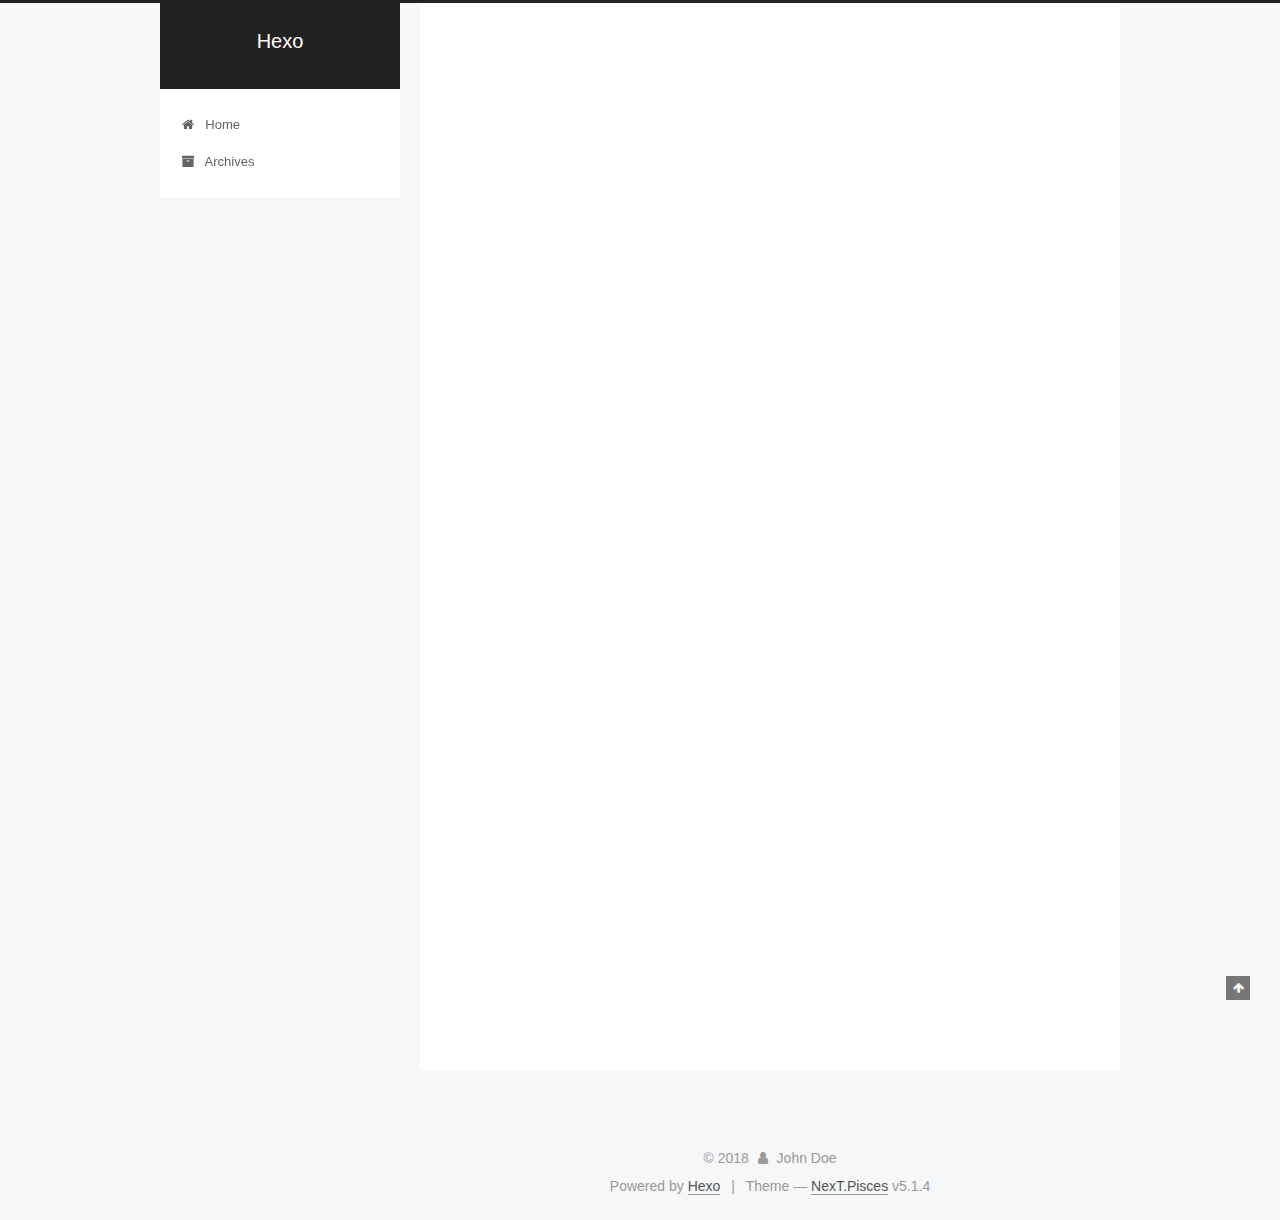
==== commit 57325d68: "Site updated: 2018-05-16 17:53:30" ====
--- a/index.html
+++ b/index.html
@@ -5,7 +5,7 @@
   
 
 
-<html class="theme-next muse use-motion" lang="">
+<html class="theme-next pisces use-motion" lang="">
 <head>
   <meta charset="UTF-8"/>
 <meta http-equiv="X-UA-Compatible" content="IE=edge" />
@@ -93,7 +93,7 @@
   var NexT = window.NexT || {};
   var CONFIG = {
     root: '/',
-    scheme: 'Muse',
+    scheme: 'Pisces',
     version: '5.1.4',
     sidebar: {"position":"left","display":"post","offset":12,"b2t":false,"scrollpercent":false,"onmobile":false},
     fancybox: true,
@@ -449,7 +449,7 @@
 
 
 
-  <div class="theme-info">Theme &mdash; <a class="theme-link" target="_blank" href="https://github.com/iissnan/hexo-theme-next">NexT.Muse</a> v5.1.4</div>
+  <div class="theme-info">Theme &mdash; <a class="theme-link" target="_blank" href="https://github.com/iissnan/hexo-theme-next">NexT.Pisces</a> v5.1.4</div>
 
 
 
@@ -549,6 +549,13 @@
   
   
 
+
+  <script type="text/javascript" src="/js/src/affix.js?v=5.1.4"></script>
+
+  <script type="text/javascript" src="/js/src/schemes/pisces.js?v=5.1.4"></script>
+
+
+
   
 
   
--- a/css/main.css
+++ b/css/main.css
@@ -189,7 +189,7 @@
   font-size: 14px;
   line-height: 2;
   color: #555;
-  background: #fff;
+  background: #f5f7f9;
 }
 @media (max-width: 767px) {
   body {
@@ -653,8 +653,8 @@
 @media (min-width: 992px) {
   .full-image.full-image.full-image.full-image {
     max-width: none;
-    width: 110%;
-    margin: 25px -5%;
+    width: 118%;
+    margin: 0 -9%;
   }
 }
 .blockquote-center,
@@ -940,11 +940,11 @@
   display: inline-block;
   padding: 0 20px;
   font-size: 14px;
-  color: #fff;
-  background: #222;
-  border: 2px solid #222;
+  color: #555;
+  background: #fff;
+  border: 2px solid #555;
   text-decoration: none;
-  border-radius: 0;
+  border-radius: 2px;
   transition-property: background-color;
   transition-duration: 0.2s;
   transition-timing-function: ease-in-out;
@@ -953,8 +953,8 @@
 }
 .btn:hover {
   border-color: #222;
-  color: #222;
-  background: #fff;
+  color: #fff;
+  background: #222;
 }
 .btn +.btn {
   margin: 0 0 8px 8px;
@@ -1066,7 +1066,7 @@
   width: 24px;
   background: #222;
   font-size: 12px;
-  opacity: 1;
+  opacity: 0.6;
   color: #fff;
   cursor: pointer;
   text-align: center;
@@ -1087,7 +1087,7 @@
   }
 }
 .back-to-top.back-to-top-on {
-  bottom: 19px;
+  bottom: 30px;
 }
 .header {
   background: transparent;
@@ -1136,7 +1136,7 @@
 .site-subtitle {
   margin-top: 10px;
   font-size: 13px;
-  color: #999;
+  color: #ddd;
 }
 .use-motion .brand {
   opacity: 0;
@@ -1209,7 +1209,8 @@
   transition-timing-function: ease-in-out;
   transition-delay: 0s;
 }
-.menu .menu-item a:hover {
+.menu .menu-item a:hover,
+.menu-item-active a {
   border-bottom-color: #222;
 }
 .menu .menu-item .fa {
@@ -1738,20 +1739,20 @@
   display: block;
   margin: 0 auto;
   padding: 2px;
-  max-width: 96px;
+  max-width: 120px;
   height: auto;
-  border: 2px solid #333;
+  border: 1px solid #eee;
 }
 .site-author-name {
-  margin: 5px 0 0;
+  margin: 0;
   text-align: center;
-  color: #f5f5f5;
-  font-weight: normal;
+  color: #222;
+  font-weight: 600;
 }
 .site-description {
-  margin-top: 5px;
+  margin-top: 0;
   text-align: center;
-  font-size: 14px;
+  font-size: 13px;
   color: #999;
 }
 .site-state {
@@ -1763,7 +1764,7 @@
 .site-state-item {
   display: inline-block;
   padding: 0 15px;
-  border-left: 1px solid #333;
+  border-left: 1px solid #eee;
 }
 .site-state-item:first-child {
   border-left: none;
@@ -1776,11 +1777,11 @@
   text-align: center;
   color: inherit;
   font-weight: 600;
-  font-size: 18px;
+  font-size: 16px;
 }
 .site-state-item-name {
   font-size: 13px;
-  color: inherit;
+  color: #999;
 }
 .feed-link {
   margin-top: 20px;
@@ -1822,7 +1823,7 @@
   width: 4px;
   height: 4px;
   border-radius: 50%;
-  background: #ff557d;
+  background: #d446a3;
 }
 .links-of-blogroll {
   font-size: 13px;
@@ -1860,7 +1861,7 @@
   color: #555;
 }
 .sidebar-nav li:hover {
-  color: #f5f5f5;
+  color: #fc6423;
 }
 .page-post-detail .sidebar-nav-toc {
   padding: 0 5px;
@@ -1869,11 +1870,11 @@
   margin-left: 10px;
 }
 .sidebar-nav .sidebar-nav-active {
-  color: #87daff;
-  border-bottom-color: #87daff;
+  color: #fc6423;
+  border-bottom-color: #fc6423;
 }
 .sidebar-nav .sidebar-nav-active:hover {
-  color: #87daff;
+  color: #fc6423;
 }
 .sidebar-panel {
   display: none;
@@ -1906,12 +1907,12 @@
   transition-timing-function: ease-in-out;
   transition-delay: 0s;
   transition-property: all;
-  color: #999;
-  border-bottom-color: #555;
+  color: #666;
+  border-bottom-color: #ccc;
 }
 .post-toc ol a:hover {
-  color: #ccc;
-  border-bottom-color: #ccc;
+  color: #000;
+  border-bottom-color: #000;
 }
 .post-toc .nav-item {
   overflow: hidden;
@@ -1933,14 +1934,14 @@
   display: block;
 }
 .post-toc .nav .active > a {
-  color: #87daff;
-  border-bottom-color: #87daff;
+  color: #fc6423;
+  border-bottom-color: #fc6423;
 }
 .post-toc .nav .active-current > a {
-  color: #87daff;
+  color: #fc6423;
 }
 .post-toc .nav .active-current > a:hover {
-  color: #87daff;
+  color: #fc6423;
 }
 .footer {
   font-size: 14px;
@@ -2345,6 +2346,16 @@
   transform: translate(-50%, -50%);
   color: #ccc;
 }
+@media (min-width: 768px) and (max-width: 991px) {
+  .busuanzi-count {
+    width: auto;
+  }
+}
+@media (max-width: 767px) {
+  .busuanzi-count {
+    width: auto;
+  }
+}
 .site-uv,
 .site-pv,
 .page-pv {
@@ -2580,83 +2591,403 @@
   }
 }
 .page-post-detail .sidebar-toggle-line {
-  background: #87daff;
+  background: #fc6423;
 }
 .page-post-detail .comments {
   overflow: hidden;
 }
-@media (max-width: 767px) {
-  .header-inner,
-  .container .main-inner,
+.header {
+  position: relative;
+  margin: 0 auto;
+  width: 960px;
+}
+@media (min-width: 768px) and (max-width: 991px) {
+  .header {
+    width: auto;
+  }
+}
+@media (max-width: 767px) {
+  .header {
+    width: auto;
+  }
+}
+.header-inner {
+  position: absolute;
+  top: 0;
+  overflow: hidden;
+  padding: 0;
+  width: 240px;
+  background: #fff;
+  box-shadow: initial;
+  border-radius: initial;
+}
+@media (min-width: 1600px) {
+  .container .header-inner {
+    width: 240px;
+  }
+}
+@media (min-width: 768px) and (max-width: 991px) {
+  .header-inner {
+    position: relative;
+    width: auto;
+    border-radius: initial;
+  }
+}
+@media (max-width: 767px) {
+  .header-inner {
+    position: relative;
+    width: auto;
+    border-radius: initial;
+  }
+}
+.main:before,
+.main:after {
+  content: " ";
+  display: table;
+}
+.main:after {
+  clear: both;
+}
+@media (min-width: 768px) and (max-width: 991px) {
+  .main {
+    padding-bottom: 100px;
+  }
+}
+@media (max-width: 767px) {
+  .main {
+    padding-bottom: 100px;
+  }
+}
+.container .main-inner {
+  width: 960px;
+}
+@media (min-width: 768px) and (max-width: 991px) {
+  .container .main-inner {
+    width: auto;
+  }
+}
+@media (max-width: 767px) {
+  .container .main-inner {
+    width: auto;
+  }
+}
+.content-wrap {
+  float: right;
+  box-sizing: border-box;
+  padding: 40px;
+  width: 700px;
+  background: #fff;
+  min-height: 700px;
+  box-shadow: initial;
+  border-radius: initial;
+}
+@media (min-width: 768px) and (max-width: 991px) {
+  .content-wrap {
+    width: 100%;
+    padding: 20px;
+    border-radius: initial;
+  }
+}
+@media (max-width: 767px) {
+  .content-wrap {
+    width: 100%;
+    padding: 20px;
+    min-height: auto;
+    border-radius: initial;
+  }
+}
+.sidebar {
+  position: static;
+  float: left;
+  margin-top: 300px;
+  width: 240px;
+  background: #f5f7f9;
+  box-shadow: none;
+}
+@media (min-width: 768px) and (max-width: 991px) {
+  .sidebar {
+    display: none;
+  }
+}
+@media (max-width: 767px) {
+  .sidebar {
+    display: none;
+  }
+}
+.sidebar-toggle {
+  display: none;
+}
+.footer-inner {
+  width: 960px;
+  padding-left: 260px;
+}
+@media (min-width: 768px) and (max-width: 991px) {
   .footer-inner {
     width: auto;
-  }
-}
-embed {
-  display: block;
-  margin: 0px auto 25px auto;
-}
-.custom-logo .site-meta-headline {
-  text-align: center;
-}
-.custom-logo .brand {
+    padding-left: 0 !important;
+    padding-right: 0 !important;
+  }
+}
+@media (max-width: 767px) {
+  .footer-inner {
+    width: auto;
+    padding-left: 0 !important;
+    padding-right: 0 !important;
+  }
+}
+.sidebar-position-right .header-inner {
+  right: 0;
+}
+.sidebar-position-right .content-wrap {
+  float: left;
+}
+.sidebar-position-right .sidebar {
+  float: right;
+}
+.sidebar-position-right .footer-inner {
+  padding-left: 0;
+  padding-right: 260px;
+}
+.site-brand-wrapper {
+  position: relative;
+}
+.site-meta {
+  padding: 20px 0;
+  color: #fff;
+  background: #222;
+}
+@media (min-width: 768px) and (max-width: 991px) {
+  .site-meta {
+    box-shadow: 0 0 16px rgba(0,0,0,0.5);
+  }
+}
+@media (max-width: 767px) {
+  .site-meta {
+    box-shadow: 0 0 16px rgba(0,0,0,0.5);
+  }
+}
+.brand {
+  padding: 0;
   background: none;
 }
-.custom-logo .site-title {
-  margin: 10px auto 0;
-  font-size: 24px;
-  color: #222;
-}
-.custom-logo .site-title a {
-  border: none;
-}
-.custom-logo-image {
-  margin: 0 auto;
-  padding: 5px;
-  max-width: 150px;
-  background: #fff;
-}
-@media (max-width: 767px) {
-  .site-nav {
-    position: absolute;
-    left: 0;
-    top: 52px;
-    margin: 0;
-    width: 100%;
-    padding: 0;
-    background: #fff;
-    border-bottom: 1px solid #ddd;
-    z-index: 1030;
-  }
-}
-@media (max-width: 767px) {
-  .menu {
-    text-align: left;
-  }
-}
-@media (max-width: 767px) {
-  .menu .menu-item {
-    display: block;
-    margin: 0 10px;
-    vertical-align: top;
-  }
-}
-@media (max-width: 767px) {
-  .menu .menu-item br {
-    display: none;
-  }
-}
-@media (max-width: 767px) {
-  .menu .menu-item a {
-    padding: 5px 10px;
-  }
-}
-.menu .menu-item .fa {
-  margin-right: 0;
+.brand:hover {
+  color: #fff;
+}
+.site-subtitle {
+  margin: 10px 10px 0;
+  font-weight: initial;
 }
 .site-search form {
   display: none;
 }
+.site-nav {
+  border-top: none;
+}
+@media (min-width: 768px) and (max-width: 991px) {
+  .site-nav {
+    display: none !important;
+  }
+}
+@media (min-width: 768px) and (max-width: 991px) {
+  .site-nav-on {
+    display: block !important;
+  }
+}
+.menu .menu-item {
+  display: block;
+  margin: 0;
+}
+.menu .menu-item a {
+  position: relative;
+  box-sizing: border-box;
+  padding: 5px 20px;
+  text-align: left;
+  line-height: inherit;
+  transition-property: background-color;
+  transition-duration: 0.2s;
+  transition-timing-function: ease-in-out;
+  transition-delay: 0s;
+}
+.menu .menu-item a:hover,
+.menu-item-active a {
+  background: #f9f9f9;
+  border-bottom-color: #fff;
+}
+.menu .menu-item br {
+  display: none;
+}
+.menu-item-active a:after {
+  content: " ";
+  position: absolute;
+  top: 50%;
+  margin-top: -3px;
+  right: 15px;
+  width: 6px;
+  height: 6px;
+  border-radius: 50%;
+  background-color: #bbb;
+}
+.btn-bar {
+  background-color: #fff;
+}
+.site-nav-toggle {
+  left: 20px;
+  top: 50%;
+  -webkit-transform: translateY(-50%);
+  -webkit-transform: translateY(-50%);
+  -moz-transform: translateY(-50%);
+  -ms-transform: translateY(-50%);
+  -o-transform: translateY(-50%);
+  transform: translateY(-50%);
+}
+@media (min-width: 768px) and (max-width: 991px) {
+  .site-nav-toggle {
+    display: block;
+  }
+}
+.use-motion .sidebar .motion-element {
+  opacity: 1;
+}
+.sidebar {
+  margin-left: -100%;
+  right: auto;
+  bottom: auto;
+  -webkit-transform: none;
+}
+.sidebar-inner {
+  box-sizing: border-box;
+  width: 240px;
+  color: #555;
+  background: #fff;
+  box-shadow: initial;
+  border-radius: initial;
+  opacity: 0;
+}
+.sidebar-inner.affix {
+  position: fixed;
+  top: 12px;
+}
+.sidebar-inner.affix-bottom {
+  position: absolute;
+}
+.site-overview {
+  text-align: left;
+}
+.site-author:before,
+.site-author:after {
+  content: " ";
+  display: table;
+}
+.site-author:after {
+  clear: both;
+}
+.sidebar a {
+  color: #555;
+}
+.sidebar a:hover {
+  color: #222;
+}
+.site-state-item {
+  padding: 0 10px;
+}
+.links-of-author-item a:before {
+  display: none;
+}
+.links-of-author-item a {
+  border-bottom: none;
+  text-decoration: underline;
+}
+.feed-link {
+  border-top: 1px dotted #ccc;
+  border-bottom: 1px dotted #ccc;
+  text-align: center;
+}
+.feed-link a {
+  display: block;
+  color: #fc6423;
+  border: none;
+}
+.feed-link a:hover {
+  background: none;
+  color: #e34603;
+}
+.feed-link a:hover i {
+  color: #e34603;
+}
+.links-of-author {
+  display: flex;
+  flex-wrap: wrap;
+  justify-content: center;
+}
+.links-of-author-item {
+  margin: 5px 0 0;
+  width: 50%;
+}
+.links-of-author-item a {
+  max-width: 216px;
+  box-sizing: border-box;
+  display: inline-block;
+  margin-right: 0;
+  margin-bottom: 0;
+  padding: 0 5px;
+  overflow: hidden;
+  white-space: nowrap;
+  text-overflow: ellipsis;
+}
+.links-of-author-item a {
+  display: block;
+  text-decoration: none;
+}
+.links-of-author-item a:hover {
+  border-radius: 4px;
+  background: #eee;
+}
+.links-of-author-item .fa {
+  margin-right: 2px;
+  font-size: 16px;
+}
+.links-of-author-item .fa-globe {
+  font-size: 15px;
+}
+.links-of-blogroll {
+  text-align: center;
+  margin-top: 20px;
+  padding: 3px 0 0;
+  border-top: 1px dotted #ccc;
+}
+.links-of-blogroll-title {
+  margin-top: 0;
+}
+.links-of-blogroll-item {
+  padding: 0;
+}
+.links-of-blogroll-inline:before,
+.links-of-blogroll-inline:after {
+  content: " ";
+  display: table;
+}
+.links-of-blogroll-inline:after {
+  clear: both;
+}
 .links-of-blogroll-inline .links-of-blogroll-item {
-  display: inline-block;
-}
+  margin: 5px 0 0;
+  width: 50%;
+  display: inline-block;
+  width: unset;
+}
+.links-of-blogroll-inline .links-of-blogroll-item a {
+  max-width: 216px;
+  box-sizing: border-box;
+  display: inline-block;
+  margin-right: 0;
+  margin-bottom: 0;
+  padding: 0 5px;
+  overflow: hidden;
+  white-space: nowrap;
+  text-overflow: ellipsis;
+}
+@media (max-width: 767px) {
+  .post-body {
+    text-align: justify;
+  }
+}
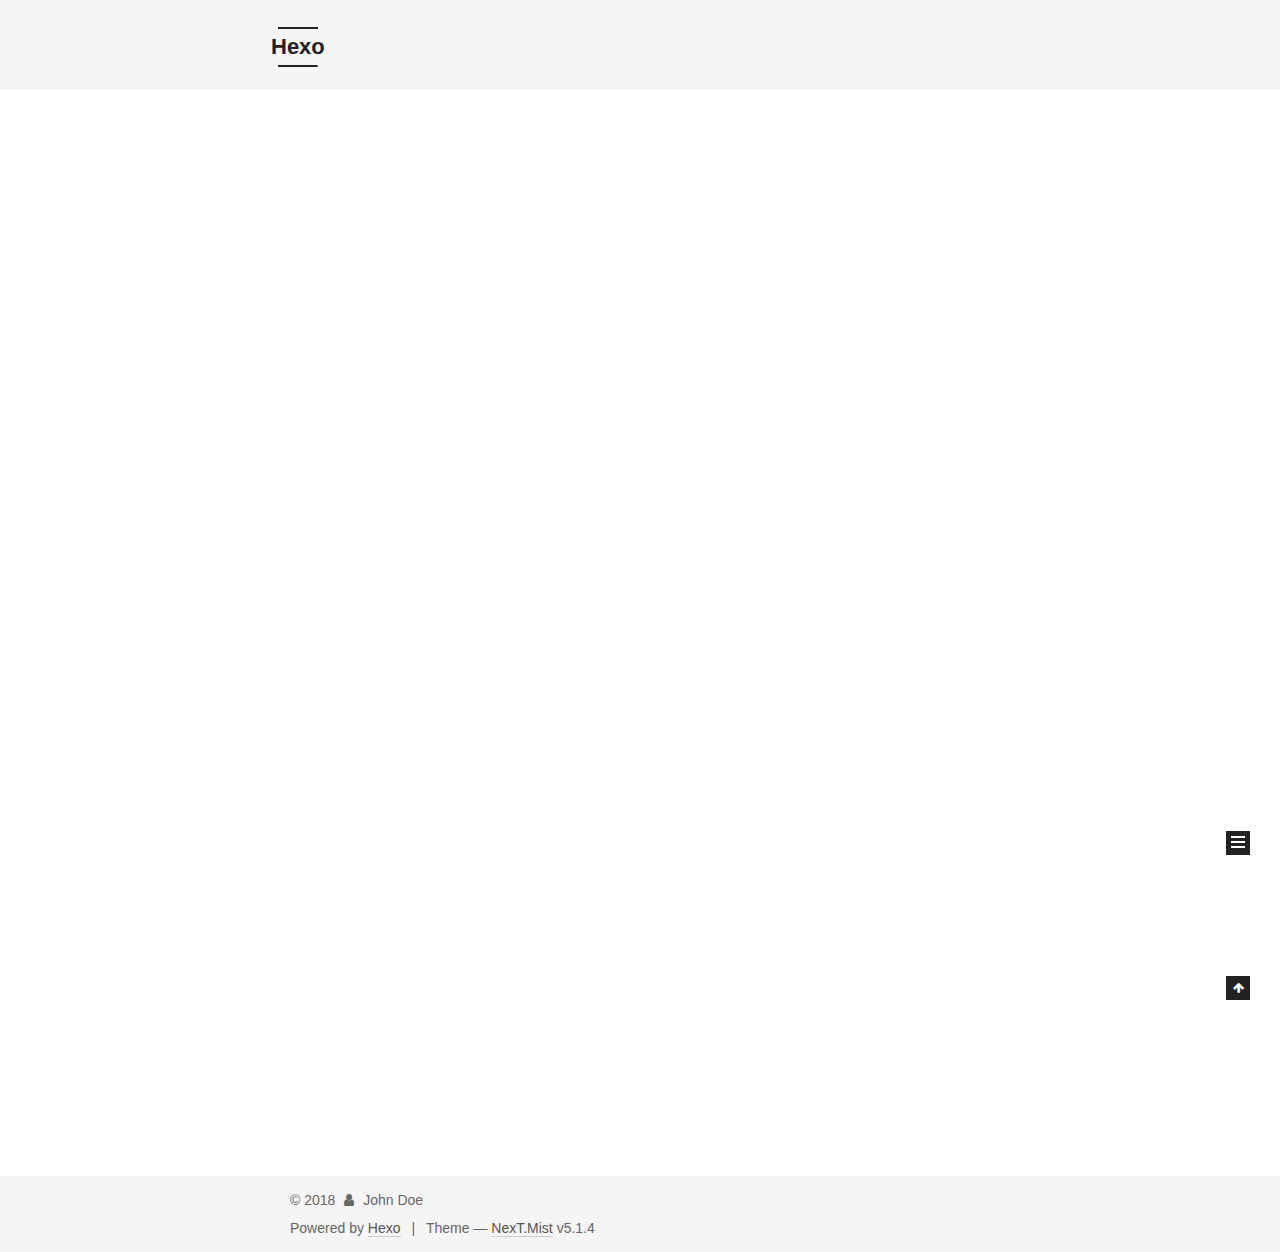
==== commit 4bbfe991: "Site updated: 2018-05-16 17:55:20" ====
--- a/index.html
+++ b/index.html
@@ -5,7 +5,7 @@
   
 
 
-<html class="theme-next pisces use-motion" lang="">
+<html class="theme-next mist use-motion" lang="">
 <head>
   <meta charset="UTF-8"/>
 <meta http-equiv="X-UA-Compatible" content="IE=edge" />
@@ -93,7 +93,7 @@
   var NexT = window.NexT || {};
   var CONFIG = {
     root: '/',
-    scheme: 'Pisces',
+    scheme: 'Mist',
     version: '5.1.4',
     sidebar: {"position":"left","display":"post","offset":12,"b2t":false,"scrollpercent":false,"onmobile":false},
     fancybox: true,
@@ -449,7 +449,7 @@
 
 
 
-  <div class="theme-info">Theme &mdash; <a class="theme-link" target="_blank" href="https://github.com/iissnan/hexo-theme-next">NexT.Pisces</a> v5.1.4</div>
+  <div class="theme-info">Theme &mdash; <a class="theme-link" target="_blank" href="https://github.com/iissnan/hexo-theme-next">NexT.Mist</a> v5.1.4</div>
 
 
 
@@ -549,13 +549,6 @@
   
   
 
-
-  <script type="text/javascript" src="/js/src/affix.js?v=5.1.4"></script>
-
-  <script type="text/javascript" src="/js/src/schemes/pisces.js?v=5.1.4"></script>
-
-
-
   
 
   
--- a/css/main.css
+++ b/css/main.css
@@ -189,7 +189,7 @@
   font-size: 14px;
   line-height: 2;
   color: #555;
-  background: #f5f7f9;
+  background: #fff;
 }
 @media (max-width: 767px) {
   body {
@@ -226,51 +226,51 @@
   margin: 20px 0 15px;
 }
 h1 {
+  font-size: 24px;
+}
+@media (max-width: 767px) {
+  h1 {
+    font-size: 20px;
+  }
+}
+h2 {
   font-size: 22px;
 }
 @media (max-width: 767px) {
-  h1 {
+  h2 {
     font-size: 18px;
   }
 }
-h2 {
+h3 {
   font-size: 20px;
 }
 @media (max-width: 767px) {
-  h2 {
+  h3 {
     font-size: 16px;
   }
 }
-h3 {
+h4 {
   font-size: 18px;
 }
 @media (max-width: 767px) {
-  h3 {
+  h4 {
     font-size: 14px;
   }
 }
-h4 {
+h5 {
   font-size: 16px;
 }
 @media (max-width: 767px) {
-  h4 {
+  h5 {
     font-size: 12px;
   }
 }
-h5 {
+h6 {
   font-size: 14px;
 }
 @media (max-width: 767px) {
-  h5 {
+  h6 {
     font-size: 10px;
-  }
-}
-h6 {
-  font-size: 12px;
-}
-@media (max-width: 767px) {
-  h6 {
-    font-size: 8px;
   }
 }
 p {
@@ -653,8 +653,8 @@
 @media (min-width: 992px) {
   .full-image.full-image.full-image.full-image {
     max-width: none;
-    width: 118%;
-    margin: 0 -9%;
+    width: 110%;
+    margin: 25px -5%;
   }
 }
 .blockquote-center,
@@ -941,10 +941,10 @@
   padding: 0 20px;
   font-size: 14px;
   color: #555;
-  background: #fff;
-  border: 2px solid #555;
+  background: transparent;
+  border: 2px solid #222;
   text-decoration: none;
-  border-radius: 2px;
+  border-radius: 0;
   transition-property: background-color;
   transition-duration: 0.2s;
   transition-timing-function: ease-in-out;
@@ -953,8 +953,8 @@
 }
 .btn:hover {
   border-color: #222;
-  color: #fff;
-  background: #222;
+  color: #222;
+  background: #fff;
 }
 .btn +.btn {
   margin: 0 0 8px 8px;
@@ -1066,7 +1066,7 @@
   width: 24px;
   background: #222;
   font-size: 12px;
-  opacity: 0.6;
+  opacity: 1;
   color: #fff;
   cursor: pointer;
   text-align: center;
@@ -1087,7 +1087,7 @@
   }
 }
 .back-to-top.back-to-top-on {
-  bottom: 30px;
+  bottom: 19px;
 }
 .header {
   background: transparent;
@@ -1101,7 +1101,7 @@
 }
 .site-meta {
   margin: 0;
-  text-align: center;
+  text-align: left;
 }
 @media (max-width: 767px) {
   .site-meta {
@@ -1112,12 +1112,12 @@
   position: relative;
   display: inline-block;
   padding: 0 40px;
-  color: #fff;
+  color: #222;
   background: #222;
   border-bottom: none;
 }
 .brand:hover {
-  color: #fff;
+  color: #222;
 }
 .logo {
   display: inline-block;
@@ -1136,7 +1136,7 @@
 .site-subtitle {
   margin-top: 10px;
   font-size: 13px;
-  color: #ddd;
+  color: #999;
 }
 .use-motion .brand {
   opacity: 0;
@@ -1209,8 +1209,7 @@
   transition-timing-function: ease-in-out;
   transition-delay: 0s;
 }
-.menu .menu-item a:hover,
-.menu-item-active a {
+.menu .menu-item a:hover {
   border-bottom-color: #222;
 }
 .menu .menu-item .fa {
@@ -1349,7 +1348,7 @@
 .posts-collapse {
   position: relative;
   z-index: 1010;
-  margin-left: 55px;
+  margin-left: 0;
 }
 .posts-collapse::after {
   content: " ";
@@ -1739,20 +1738,20 @@
   display: block;
   margin: 0 auto;
   padding: 2px;
-  max-width: 120px;
+  max-width: 96px;
   height: auto;
-  border: 1px solid #eee;
+  border: 2px solid #333;
 }
 .site-author-name {
-  margin: 0;
+  margin: 5px 0 0;
   text-align: center;
-  color: #222;
-  font-weight: 600;
+  color: #f5f5f5;
+  font-weight: normal;
 }
 .site-description {
-  margin-top: 0;
+  margin-top: 5px;
   text-align: center;
-  font-size: 13px;
+  font-size: 14px;
   color: #999;
 }
 .site-state {
@@ -1764,7 +1763,7 @@
 .site-state-item {
   display: inline-block;
   padding: 0 15px;
-  border-left: 1px solid #eee;
+  border-left: 1px solid #333;
 }
 .site-state-item:first-child {
   border-left: none;
@@ -1777,11 +1776,11 @@
   text-align: center;
   color: inherit;
   font-weight: 600;
-  font-size: 16px;
+  font-size: 18px;
 }
 .site-state-item-name {
   font-size: 13px;
-  color: #999;
+  color: inherit;
 }
 .feed-link {
   margin-top: 20px;
@@ -1823,7 +1822,7 @@
   width: 4px;
   height: 4px;
   border-radius: 50%;
-  background: #d446a3;
+  background: #2ac614;
 }
 .links-of-blogroll {
   font-size: 13px;
@@ -1861,7 +1860,7 @@
   color: #555;
 }
 .sidebar-nav li:hover {
-  color: #fc6423;
+  color: #f5f5f5;
 }
 .page-post-detail .sidebar-nav-toc {
   padding: 0 5px;
@@ -1870,11 +1869,11 @@
   margin-left: 10px;
 }
 .sidebar-nav .sidebar-nav-active {
-  color: #fc6423;
-  border-bottom-color: #fc6423;
+  color: #87daff;
+  border-bottom-color: #87daff;
 }
 .sidebar-nav .sidebar-nav-active:hover {
-  color: #fc6423;
+  color: #87daff;
 }
 .sidebar-panel {
   display: none;
@@ -1907,12 +1906,12 @@
   transition-timing-function: ease-in-out;
   transition-delay: 0s;
   transition-property: all;
-  color: #666;
+  color: #999;
+  border-bottom-color: #555;
+}
+.post-toc ol a:hover {
+  color: #ccc;
   border-bottom-color: #ccc;
-}
-.post-toc ol a:hover {
-  color: #000;
-  border-bottom-color: #000;
 }
 .post-toc .nav-item {
   overflow: hidden;
@@ -1934,14 +1933,14 @@
   display: block;
 }
 .post-toc .nav .active > a {
-  color: #fc6423;
-  border-bottom-color: #fc6423;
+  color: #87daff;
+  border-bottom-color: #87daff;
 }
 .post-toc .nav .active-current > a {
-  color: #fc6423;
+  color: #87daff;
 }
 .post-toc .nav .active-current > a:hover {
-  color: #fc6423;
+  color: #87daff;
 }
 .footer {
   font-size: 14px;
@@ -2346,16 +2345,6 @@
   transform: translate(-50%, -50%);
   color: #ccc;
 }
-@media (min-width: 768px) and (max-width: 991px) {
-  .busuanzi-count {
-    width: auto;
-  }
-}
-@media (max-width: 767px) {
-  .busuanzi-count {
-    width: auto;
-  }
-}
 .site-uv,
 .site-pv,
 .page-pv {
@@ -2591,403 +2580,327 @@
   }
 }
 .page-post-detail .sidebar-toggle-line {
-  background: #fc6423;
+  background: #87daff;
 }
 .page-post-detail .comments {
   overflow: hidden;
 }
+h1,
+h2,
+h3,
+h4,
+h5,
+h6 {
+  margin: 20px 0 10px;
+}
+p {
+  margin: 0 0 25px 0;
+}
+a {
+  border-bottom-color: #ccc;
+}
+hr {
+  margin: 20px 0;
+  height: 2px;
+}
+.main-inner {
+  margin-top: 80px;
+}
 .header {
-  position: relative;
-  margin: 0 auto;
-  width: 960px;
-}
-@media (min-width: 768px) and (max-width: 991px) {
-  .header {
-    width: auto;
-  }
-}
-@media (max-width: 767px) {
-  .header {
-    width: auto;
-  }
+  background: #f5f5f5;
 }
 .header-inner {
-  position: absolute;
-  top: 0;
-  overflow: hidden;
-  padding: 0;
-  width: 240px;
-  background: #fff;
-  box-shadow: initial;
-  border-radius: initial;
-}
-@media (min-width: 1600px) {
-  .container .header-inner {
-    width: 240px;
-  }
-}
-@media (min-width: 768px) and (max-width: 991px) {
-  .header-inner {
-    position: relative;
-    width: auto;
-    border-radius: initial;
-  }
-}
-@media (max-width: 767px) {
-  .header-inner {
-    position: relative;
-    width: auto;
-    border-radius: initial;
-  }
-}
-.main:before,
-.main:after {
+  padding: 25px 0 20px;
+}
+.header-inner:before,
+.header-inner:after {
   content: " ";
   display: table;
 }
-.main:after {
+.header-inner:after {
   clear: both;
 }
-@media (min-width: 768px) and (max-width: 991px) {
-  .main {
-    padding-bottom: 100px;
-  }
-}
-@media (max-width: 767px) {
-  .main {
-    padding-bottom: 100px;
-  }
-}
-.container .main-inner {
-  width: 960px;
-}
-@media (min-width: 768px) and (max-width: 991px) {
+@media (max-width: 767px) {
+  .header-inner {
+    width: auto;
+    margin-bottom: 50px;
+    padding: 10px;
+  }
+}
+.site-meta {
+  float: left;
+  margin-left: -20px;
+  line-height: normal;
+}
+@media (max-width: 767px) {
+  .site-meta {
+    margin-left: 10px;
+  }
+}
+.site-meta .brand {
+  padding: 2px 1px;
+  background: none;
+}
+@media (max-width: 767px) {
+  .site-meta .brand {
+    display: block;
+  }
+}
+.site-meta .logo {
+  display: none;
+}
+.site-meta .site-title {
+  font-size: 22px;
+  font-weight: bolder;
+}
+@media (max-width: 767px) {
+  .site-meta .site-title {
+    line-height: 34px;
+  }
+}
+.logo-line-before,
+.logo-line-after {
+  display: block;
+  overflow: hidden;
+  margin: 0 auto;
+  width: 75%;
+}
+@media (max-width: 767px) {
+  .logo-line-before,
+  .logo-line-after {
+    display: none;
+  }
+}
+.logo-line-before i,
+.logo-line-after i {
+  position: relative;
+  display: block;
+  height: 2px;
+  background: #222;
+}
+@media (max-width: 767px) {
+  .logo-line-before i,
+  .logo-line-after i {
+    height: 3px;
+  }
+}
+.use-motion .logo-line-before i {
+  left: -100%;
+}
+.use-motion .logo-line-after i {
+  right: -100%;
+}
+.site-subtitle {
+  display: none;
+}
+.site-nav-toggle {
+  position: static;
+  float: right;
+}
+.menu {
+  float: right;
+  margin: 8px 0 0 0;
+}
+@media (max-width: 767px) {
+  .menu {
+    margin: 20px 0 0 0;
+    padding: 0;
+  }
+}
+.menu br {
+  display: none;
+}
+.menu .menu-item {
+  margin: 0;
+}
+@media (max-width: 767px) {
+  .menu .menu-item {
+    display: block;
+  }
+}
+.menu .menu-item a {
+  padding: 0 10px;
+  background: none;
+  border: none;
+  border-radius: 2px;
+  transition-property: background;
+}
+@media (max-width: 767px) {
+  .menu .menu-item a {
+    text-align: left;
+  }
+}
+.menu .menu-item a:hover {
+  background: #e1e1e1;
+}
+.menu a::before {
+  display: none;
+}
+@media (max-width: 767px) {
+  .menu a::before {
+    display: block;
+  }
+}
+@media (max-width: 767px) {
+  .menu {
+    float: none;
+  }
+}
+.site-search form {
+  display: none;
+}
+.posts-expand {
+  padding-top: 0;
+}
+.posts-expand .post-title,
+.posts-expand .post-meta {
+  text-align: left;
+}
+@media (max-width: 767px) {
+  .posts-expand .post-title,
+  .posts-expand .post-meta {
+    text-align: center;
+  }
+}
+.posts-expand .post-eof {
+  display: none;
+}
+.posts-expand .post {
+  margin-top: 120px;
+}
+.posts-expand .post:first-child {
+  margin-top: 0;
+}
+.posts-expand .post-meta {
+  margin-top: 5px;
+  margin-bottom: 20px;
+}
+.posts-expand .post-title {
+  position: relative;
+  font-size: 26px;
+  font-weight: 400;
+}
+@media (max-width: 767px) {
+  .posts-expand .post-title {
+    font-size: 22px;
+  }
+}
+@media (min-width: 1600px) {
+  .posts-expand .post-title {
+    font-size: 26px;
+  }
+}
+.posts-expand .post-title:hover:before {
+  background: #222;
+}
+@media (max-width: 767px) {
+  .posts-expand .post-body {
+    font-size: 12px;
+  }
+}
+.posts-expand .post-body img {
+  margin: 0;
+}
+.posts-expand .post-tags {
+  text-align: left;
+}
+.posts-expand .post-tags a {
+  padding: 1px 5px;
+  background: #f5f5f5;
+  border-bottom: none;
+}
+.posts-expand .post-tags a:hover {
+  background: #ccc;
+}
+.posts-expand .post-nav {
+  margin-top: 40px;
+}
+.post-button {
+  margin-top: 20px;
+  text-align: left;
+}
+.post-button a {
+  padding: 0;
+  font-size: 14px;
+  background: none;
+  border: none;
+  border-bottom: 2px solid #666;
+  transition-property: border;
+}
+@media (max-width: 767px) {
+  .post-button a {
+    font-size: 12px;
+  }
+}
+@media (min-width: 1600px) {
+  .post-button a {
+    font-size: 16px;
+  }
+}
+.post-button a:hover {
+  border-bottom-color: #222;
+}
+.links-of-blogroll-inline .links-of-blogroll-item {
+  display: inline-block;
+}
+.btn {
+  padding: 0 10px;
+  border-width: 2px;
+  border-radius: 0;
+}
+.headband {
+  display: none;
+}
+.site-search {
+  position: relative;
+  float: right;
+  margin-top: 5px;
+  padding-top: 3px;
+}
+@media (max-width: 767px) {
+  .site-search {
+    float: none;
+    padding: 0 10px;
+  }
+}
+@media (max-width: 767px) {
   .container .main-inner {
     width: auto;
   }
 }
-@media (max-width: 767px) {
-  .container .main-inner {
-    width: auto;
-  }
-}
-.content-wrap {
-  float: right;
-  box-sizing: border-box;
-  padding: 40px;
-  width: 700px;
-  background: #fff;
-  min-height: 700px;
-  box-shadow: initial;
-  border-radius: initial;
-}
-@media (min-width: 768px) and (max-width: 991px) {
-  .content-wrap {
-    width: 100%;
-    padding: 20px;
-    border-radius: initial;
-  }
-}
-@media (max-width: 767px) {
-  .content-wrap {
-    width: 100%;
-    padding: 20px;
-    min-height: auto;
-    border-radius: initial;
-  }
-}
-.sidebar {
-  position: static;
-  float: left;
-  margin-top: 300px;
-  width: 240px;
-  background: #f5f7f9;
-  box-shadow: none;
-}
-@media (min-width: 768px) and (max-width: 991px) {
-  .sidebar {
-    display: none;
-  }
-}
-@media (max-width: 767px) {
-  .sidebar {
-    display: none;
-  }
-}
-.sidebar-toggle {
+.page-post-detail .post-title,
+.page-post-detail .post-meta {
+  text-align: center;
+}
+.page-post-detail .post-title:before {
   display: none;
 }
+.page-post-detail .post-meta {
+  margin-bottom: 60px;
+}
+.pagination {
+  margin: 120px 0 0;
+  text-align: left;
+}
+@media (max-width: 767px) {
+  .pagination {
+    margin: 80px 10px 0;
+    text-align: center;
+  }
+}
+.footer {
+  margin-top: 80px;
+  padding: 10px 0;
+  background: #f5f5f5;
+  color: #666;
+}
 .footer-inner {
-  width: 960px;
-  padding-left: 260px;
-}
-@media (min-width: 768px) and (max-width: 991px) {
+  margin: 0 auto;
+  text-align: left;
+}
+@media (max-width: 767px) {
   .footer-inner {
     width: auto;
-    padding-left: 0 !important;
-    padding-right: 0 !important;
-  }
-}
-@media (max-width: 767px) {
-  .footer-inner {
-    width: auto;
-    padding-left: 0 !important;
-    padding-right: 0 !important;
-  }
-}
-.sidebar-position-right .header-inner {
-  right: 0;
-}
-.sidebar-position-right .content-wrap {
-  float: left;
-}
-.sidebar-position-right .sidebar {
-  float: right;
-}
-.sidebar-position-right .footer-inner {
-  padding-left: 0;
-  padding-right: 260px;
-}
-.site-brand-wrapper {
-  position: relative;
-}
-.site-meta {
-  padding: 20px 0;
-  color: #fff;
-  background: #222;
-}
-@media (min-width: 768px) and (max-width: 991px) {
-  .site-meta {
-    box-shadow: 0 0 16px rgba(0,0,0,0.5);
-  }
-}
-@media (max-width: 767px) {
-  .site-meta {
-    box-shadow: 0 0 16px rgba(0,0,0,0.5);
-  }
-}
-.brand {
-  padding: 0;
-  background: none;
-}
-.brand:hover {
-  color: #fff;
-}
-.site-subtitle {
-  margin: 10px 10px 0;
-  font-weight: initial;
-}
-.site-search form {
-  display: none;
-}
-.site-nav {
-  border-top: none;
-}
-@media (min-width: 768px) and (max-width: 991px) {
-  .site-nav {
-    display: none !important;
-  }
-}
-@media (min-width: 768px) and (max-width: 991px) {
-  .site-nav-on {
-    display: block !important;
-  }
-}
-.menu .menu-item {
-  display: block;
-  margin: 0;
-}
-.menu .menu-item a {
-  position: relative;
-  box-sizing: border-box;
-  padding: 5px 20px;
-  text-align: left;
-  line-height: inherit;
-  transition-property: background-color;
-  transition-duration: 0.2s;
-  transition-timing-function: ease-in-out;
-  transition-delay: 0s;
-}
-.menu .menu-item a:hover,
-.menu-item-active a {
-  background: #f9f9f9;
-  border-bottom-color: #fff;
-}
-.menu .menu-item br {
-  display: none;
-}
-.menu-item-active a:after {
-  content: " ";
-  position: absolute;
-  top: 50%;
-  margin-top: -3px;
-  right: 15px;
-  width: 6px;
-  height: 6px;
-  border-radius: 50%;
-  background-color: #bbb;
-}
-.btn-bar {
-  background-color: #fff;
-}
-.site-nav-toggle {
-  left: 20px;
-  top: 50%;
-  -webkit-transform: translateY(-50%);
-  -webkit-transform: translateY(-50%);
-  -moz-transform: translateY(-50%);
-  -ms-transform: translateY(-50%);
-  -o-transform: translateY(-50%);
-  transform: translateY(-50%);
-}
-@media (min-width: 768px) and (max-width: 991px) {
-  .site-nav-toggle {
-    display: block;
-  }
-}
-.use-motion .sidebar .motion-element {
-  opacity: 1;
-}
-.sidebar {
-  margin-left: -100%;
-  right: auto;
-  bottom: auto;
-  -webkit-transform: none;
-}
-.sidebar-inner {
-  box-sizing: border-box;
-  width: 240px;
-  color: #555;
-  background: #fff;
-  box-shadow: initial;
-  border-radius: initial;
-  opacity: 0;
-}
-.sidebar-inner.affix {
-  position: fixed;
-  top: 12px;
-}
-.sidebar-inner.affix-bottom {
-  position: absolute;
-}
-.site-overview {
-  text-align: left;
-}
-.site-author:before,
-.site-author:after {
-  content: " ";
-  display: table;
-}
-.site-author:after {
-  clear: both;
-}
-.sidebar a {
-  color: #555;
-}
-.sidebar a:hover {
-  color: #222;
-}
-.site-state-item {
-  padding: 0 10px;
-}
-.links-of-author-item a:before {
-  display: none;
-}
-.links-of-author-item a {
-  border-bottom: none;
-  text-decoration: underline;
-}
-.feed-link {
-  border-top: 1px dotted #ccc;
-  border-bottom: 1px dotted #ccc;
-  text-align: center;
-}
-.feed-link a {
-  display: block;
-  color: #fc6423;
-  border: none;
-}
-.feed-link a:hover {
-  background: none;
-  color: #e34603;
-}
-.feed-link a:hover i {
-  color: #e34603;
-}
-.links-of-author {
-  display: flex;
-  flex-wrap: wrap;
-  justify-content: center;
-}
-.links-of-author-item {
-  margin: 5px 0 0;
-  width: 50%;
-}
-.links-of-author-item a {
-  max-width: 216px;
-  box-sizing: border-box;
-  display: inline-block;
-  margin-right: 0;
-  margin-bottom: 0;
-  padding: 0 5px;
-  overflow: hidden;
-  white-space: nowrap;
-  text-overflow: ellipsis;
-}
-.links-of-author-item a {
-  display: block;
-  text-decoration: none;
-}
-.links-of-author-item a:hover {
-  border-radius: 4px;
-  background: #eee;
-}
-.links-of-author-item .fa {
-  margin-right: 2px;
-  font-size: 16px;
-}
-.links-of-author-item .fa-globe {
-  font-size: 15px;
-}
-.links-of-blogroll {
-  text-align: center;
-  margin-top: 20px;
-  padding: 3px 0 0;
-  border-top: 1px dotted #ccc;
-}
-.links-of-blogroll-title {
-  margin-top: 0;
-}
-.links-of-blogroll-item {
-  padding: 0;
-}
-.links-of-blogroll-inline:before,
-.links-of-blogroll-inline:after {
-  content: " ";
-  display: table;
-}
-.links-of-blogroll-inline:after {
-  clear: both;
-}
-.links-of-blogroll-inline .links-of-blogroll-item {
-  margin: 5px 0 0;
-  width: 50%;
-  display: inline-block;
-  width: unset;
-}
-.links-of-blogroll-inline .links-of-blogroll-item a {
-  max-width: 216px;
-  box-sizing: border-box;
-  display: inline-block;
-  margin-right: 0;
-  margin-bottom: 0;
-  padding: 0 5px;
-  overflow: hidden;
-  white-space: nowrap;
-  text-overflow: ellipsis;
-}
-@media (max-width: 767px) {
-  .post-body {
-    text-align: justify;
-  }
-}
+    text-align: center;
+  }
+}
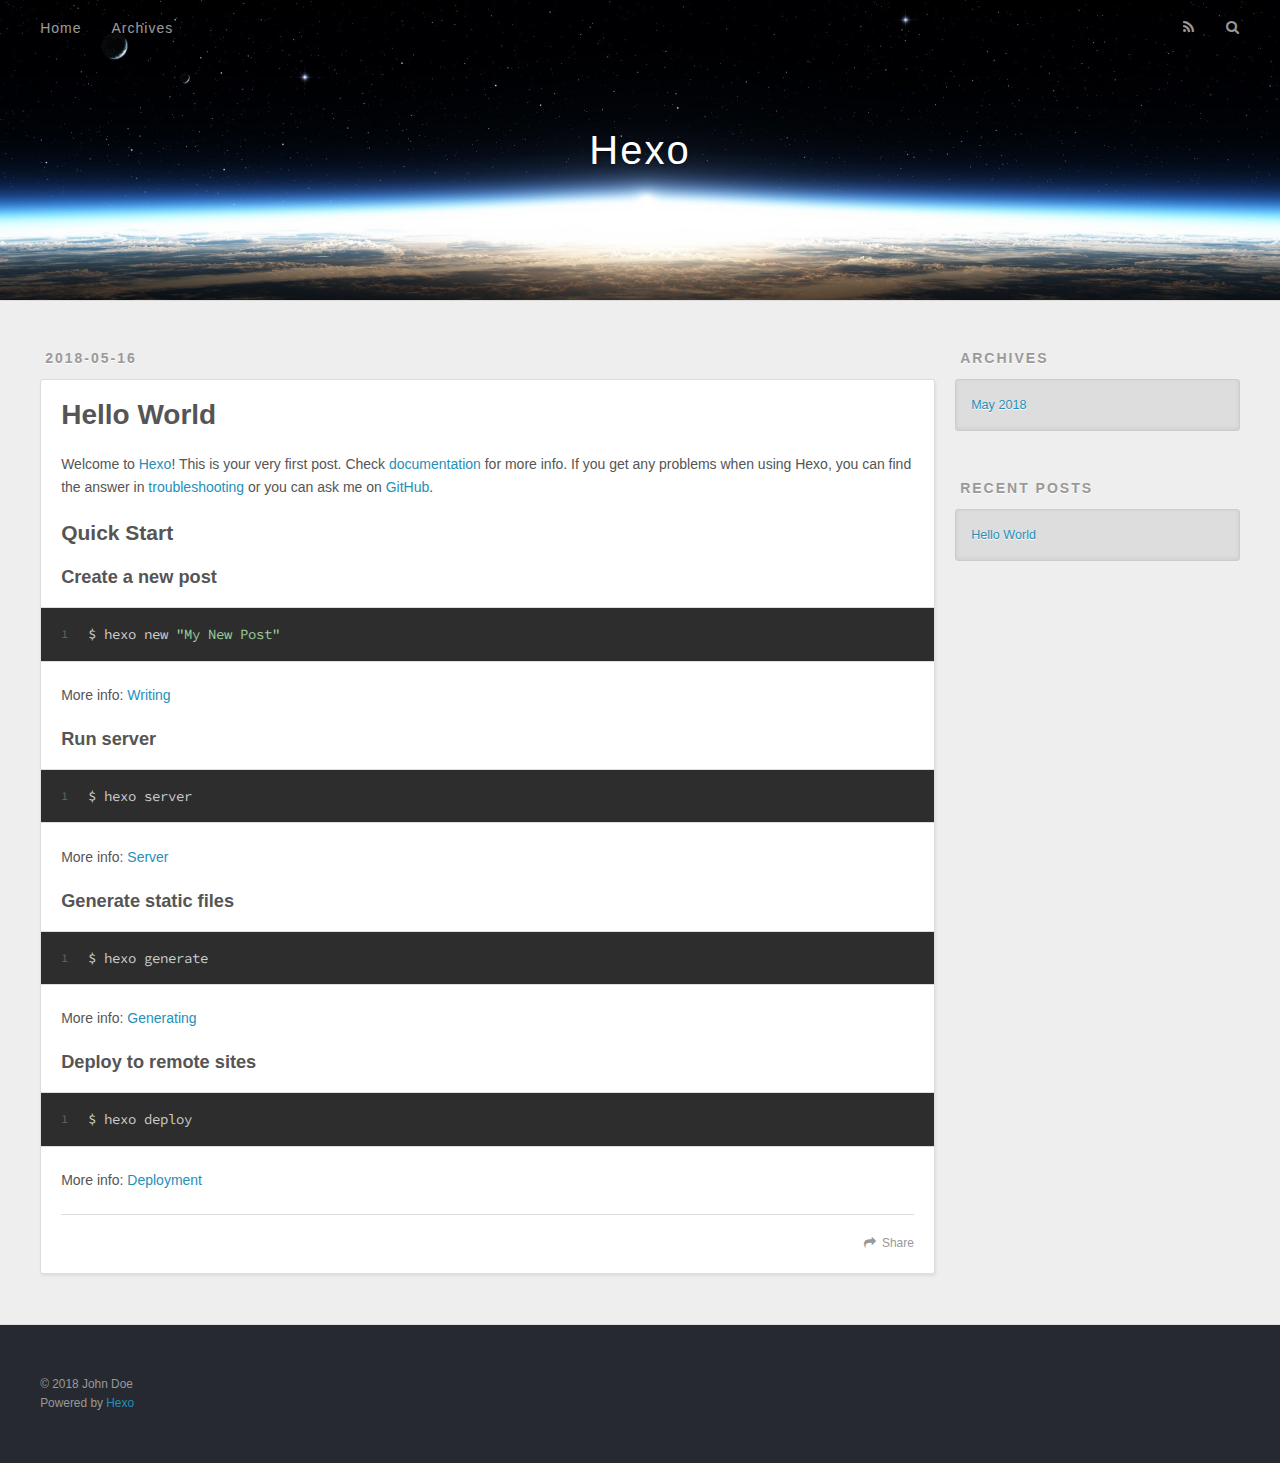
==== commit 9fb6a057: "Site updated: 2018-05-16 17:57:04" ====
--- a/index.html
+++ b/index.html
@@ -1,306 +1,90 @@
 <!DOCTYPE html>
-
-
+<html>
+<head>
+  <meta charset="utf-8">
+  
 
   
-
-
-<html class="theme-next mist use-motion" lang="">
-<head>
-  <meta charset="UTF-8"/>
-<meta http-equiv="X-UA-Compatible" content="IE=edge" />
-<meta name="viewport" content="width=device-width, initial-scale=1, maximum-scale=1"/>
-<meta name="theme-color" content="#222">
-
-
-
-
-
-
-
-
-
-<meta http-equiv="Cache-Control" content="no-transform" />
-<meta http-equiv="Cache-Control" content="no-siteapp" />
-
-
-
-
-
-
-
-
-
-
-
-
-
-
-
-
-  
-  
-  <link href="/lib/fancybox/source/jquery.fancybox.css?v=2.1.5" rel="stylesheet" type="text/css" />
-
-
-
-
-
-
-
-<link href="/lib/font-awesome/css/font-awesome.min.css?v=4.6.2" rel="stylesheet" type="text/css" />
-
-<link href="/css/main.css?v=5.1.4" rel="stylesheet" type="text/css" />
-
-
-  <link rel="apple-touch-icon" sizes="180x180" href="/images/apple-touch-icon-next.png?v=5.1.4">
-
-
-  <link rel="icon" type="image/png" sizes="32x32" href="/images/favicon-32x32-next.png?v=5.1.4">
-
-
-  <link rel="icon" type="image/png" sizes="16x16" href="/images/favicon-16x16-next.png?v=5.1.4">
-
-
-  <link rel="mask-icon" href="/images/logo.svg?v=5.1.4" color="#222">
-
-
-
-
-
-  <meta name="keywords" content="Hexo, NexT" />
-
-
-
-
-
-
-
-
-
-
-<meta property="og:type" content="website">
+  <title>Hexo</title>
+  <meta name="viewport" content="width=device-width, initial-scale=1, maximum-scale=1">
+  <meta property="og:type" content="website">
 <meta property="og:title" content="Hexo">
 <meta property="og:url" content="http://yoursite.com/index.html">
 <meta property="og:site_name" content="Hexo">
 <meta property="og:locale" content="default">
 <meta name="twitter:card" content="summary">
 <meta name="twitter:title" content="Hexo">
+  
+    <link rel="alternate" href="/atom.xml" title="Hexo" type="application/atom+xml">
+  
+  
+    <link rel="icon" href="/favicon.png">
+  
+  
+    <link href="//fonts.googleapis.com/css?family=Source+Code+Pro" rel="stylesheet" type="text/css">
+  
+  <link rel="stylesheet" href="/css/style.css">
+</head>
 
-
-
-<script type="text/javascript" id="hexo.configurations">
-  var NexT = window.NexT || {};
-  var CONFIG = {
-    root: '/',
-    scheme: 'Mist',
-    version: '5.1.4',
-    sidebar: {"position":"left","display":"post","offset":12,"b2t":false,"scrollpercent":false,"onmobile":false},
-    fancybox: true,
-    tabs: true,
-    motion: {"enable":true,"async":false,"transition":{"post_block":"fadeIn","post_header":"slideDownIn","post_body":"slideDownIn","coll_header":"slideLeftIn","sidebar":"slideUpIn"}},
-    duoshuo: {
-      userId: '0',
-      author: 'Author'
-    },
-    algolia: {
-      applicationID: '',
-      apiKey: '',
-      indexName: '',
-      hits: {"per_page":10},
-      labels: {"input_placeholder":"Search for Posts","hits_empty":"We didn't find any results for the search: ${query}","hits_stats":"${hits} results found in ${time} ms"}
-    }
-  };
-</script>
-
-
-
-  <link rel="canonical" href="http://yoursite.com/"/>
-
-
-
-
-
-  <title>Hexo</title>
+<body>
+  <div id="container">
+    <div id="wrap">
+      <header id="header">
+  <div id="banner"></div>
+  <div id="header-outer" class="outer">
+    <div id="header-title" class="inner">
+      <h1 id="logo-wrap">
+        <a href="/" id="logo">Hexo</a>
+      </h1>
+      
+    </div>
+    <div id="header-inner" class="inner">
+      <nav id="main-nav">
+        <a id="main-nav-toggle" class="nav-icon"></a>
+        
+          <a class="main-nav-link" href="/">Home</a>
+        
+          <a class="main-nav-link" href="/archives">Archives</a>
+        
+      </nav>
+      <nav id="sub-nav">
+        
+          <a id="nav-rss-link" class="nav-icon" href="/atom.xml" title="RSS Feed"></a>
+        
+        <a id="nav-search-btn" class="nav-icon" title="Search"></a>
+      </nav>
+      <div id="search-form-wrap">
+        <form action="//google.com/search" method="get" accept-charset="UTF-8" class="search-form"><input type="search" name="q" class="search-form-input" placeholder="Search"><button type="submit" class="search-form-submit">&#xF002;</button><input type="hidden" name="sitesearch" value="http://yoursite.com"></form>
+      </div>
+    </div>
+  </div>
+</header>
+      <div class="outer">
+        <section id="main">
+  
+    <article id="post-hello-world" class="article article-type-post" itemscope itemprop="blogPost">
+  <div class="article-meta">
+    <a href="/2018/05/16/hello-world/" class="article-date">
+  <time datetime="2018-05-16T09:04:33.236Z" itemprop="datePublished">2018-05-16</time>
+</a>
+    
+  </div>
+  <div class="article-inner">
+    
+    
+      <header class="article-header">
+        
+  
+    <h1 itemprop="name">
+      <a class="article-title" href="/2018/05/16/hello-world/">Hello World</a>
+    </h1>
   
 
-
-
-
-
-
-
-
-</head>
-
-<body itemscope itemtype="http://schema.org/WebPage" lang="default">
-
-  
-  
-    
-  
-
-  <div class="container sidebar-position-left 
-  page-home">
-    <div class="headband"></div>
-
-    <header id="header" class="header" itemscope itemtype="http://schema.org/WPHeader">
-      <div class="header-inner"><div class="site-brand-wrapper">
-  <div class="site-meta ">
-    
-
-    <div class="custom-logo-site-title">
-      <a href="/"  class="brand" rel="start">
-        <span class="logo-line-before"><i></i></span>
-        <span class="site-title">Hexo</span>
-        <span class="logo-line-after"><i></i></span>
-      </a>
-    </div>
-      
-        <p class="site-subtitle"></p>
-      
-  </div>
-
-  <div class="site-nav-toggle">
-    <button>
-      <span class="btn-bar"></span>
-      <span class="btn-bar"></span>
-      <span class="btn-bar"></span>
-    </button>
-  </div>
-</div>
-
-<nav class="site-nav">
-  
-
-  
-    <ul id="menu" class="menu">
-      
-        
-        <li class="menu-item menu-item-home">
-          <a href="/" rel="section">
-            
-              <i class="menu-item-icon fa fa-fw fa-home"></i> <br />
-            
-            Home
-          </a>
-        </li>
-      
-        
-        <li class="menu-item menu-item-archives">
-          <a href="/archives/" rel="section">
-            
-              <i class="menu-item-icon fa fa-fw fa-archive"></i> <br />
-            
-            Archives
-          </a>
-        </li>
-      
-
-      
-    </ul>
-  
-
-  
-</nav>
-
-
-
- </div>
-    </header>
-
-    <main id="main" class="main">
-      <div class="main-inner">
-        <div class="content-wrap">
-          <div id="content" class="content">
-            
-  <section id="posts" class="posts-expand">
-    
-      
-
-  
-
-  
-  
-  
-
-  <article class="post post-type-normal" itemscope itemtype="http://schema.org/Article">
-  
-  
-  
-  <div class="post-block">
-    <link itemprop="mainEntityOfPage" href="http://yoursite.com/2018/05/16/hello-world/">
-
-    <span hidden itemprop="author" itemscope itemtype="http://schema.org/Person">
-      <meta itemprop="name" content="John Doe">
-      <meta itemprop="description" content="">
-      <meta itemprop="image" content="/images/avatar.gif">
-    </span>
-
-    <span hidden itemprop="publisher" itemscope itemtype="http://schema.org/Organization">
-      <meta itemprop="name" content="Hexo">
-    </span>
-
-    
-      <header class="post-header">
-
-        
-        
-          <h1 class="post-title" itemprop="name headline">
-                
-                <a class="post-title-link" href="/2018/05/16/hello-world/" itemprop="url">Hello World</a></h1>
-        
-
-        <div class="post-meta">
-          <span class="post-time">
-            
-              <span class="post-meta-item-icon">
-                <i class="fa fa-calendar-o"></i>
-              </span>
-              
-                <span class="post-meta-item-text">Posted on</span>
-              
-              <time title="Post created" itemprop="dateCreated datePublished" datetime="2018-05-16T17:04:33+08:00">
-                2018-05-16
-              </time>
-            
-
-            
-
-            
-          </span>
-
-          
-
-          
-            
-          
-
-          
-          
-
-          
-
-          
-
-          
-
-        </div>
       </header>
     
-
-    
-    
-    
-    <div class="post-body" itemprop="articleBody">
-
+    <div class="article-entry" itemprop="articleBody">
       
-      
-
-      
-        
-          
-            <p>Welcome to <a href="https://hexo.io/" target="_blank" rel="noopener">Hexo</a>! This is your very first post. Check <a href="https://hexo.io/docs/" target="_blank" rel="noopener">documentation</a> for more info. If you get any problems when using Hexo, you can find the answer in <a href="https://hexo.io/docs/troubleshooting.html" target="_blank" rel="noopener">troubleshooting</a> or you can ask me on <a href="https://github.com/hexojs/hexo/issues" target="_blank" rel="noopener">GitHub</a>.</p>
+        <p>Welcome to <a href="https://hexo.io/" target="_blank" rel="noopener">Hexo</a>! This is your very first post. Check <a href="https://hexo.io/docs/" target="_blank" rel="noopener">documentation</a> for more info. If you get any problems when using Hexo, you can find the answer in <a href="https://hexo.io/docs/troubleshooting.html" target="_blank" rel="noopener">troubleshooting</a> or you can ask me on <a href="https://github.com/hexojs/hexo/issues" target="_blank" rel="noopener">GitHub</a>.</p>
 <h2 id="Quick-Start"><a href="#Quick-Start" class="headerlink" title="Quick Start"></a>Quick Start</h2><h3 id="Create-a-new-post"><a href="#Create-a-new-post" class="headerlink" title="Create a new post"></a>Create a new post</h3><figure class="highlight bash"><table><tr><td class="gutter"><pre><span class="line">1</span><br></pre></td><td class="code"><pre><span class="line">$ hexo new <span class="string">"My New Post"</span></span><br></pre></td></tr></table></figure>
 <p>More info: <a href="https://hexo.io/docs/writing.html" target="_blank" rel="noopener">Writing</a></p>
 <h3 id="Run-server"><a href="#Run-server" class="headerlink" title="Run server"></a>Run server</h3><figure class="highlight bash"><table><tr><td class="gutter"><pre><span class="line">1</span><br></pre></td><td class="code"><pre><span class="line">$ hexo server</span><br></pre></td></tr></table></figure>
@@ -310,307 +94,91 @@
 <h3 id="Deploy-to-remote-sites"><a href="#Deploy-to-remote-sites" class="headerlink" title="Deploy to remote sites"></a>Deploy to remote sites</h3><figure class="highlight bash"><table><tr><td class="gutter"><pre><span class="line">1</span><br></pre></td><td class="code"><pre><span class="line">$ hexo deploy</span><br></pre></td></tr></table></figure>
 <p>More info: <a href="https://hexo.io/docs/deployment.html" target="_blank" rel="noopener">Deployment</a></p>
 
-          
-        
       
     </div>
-    
-    
-    
-
-    
-
-    
-
-    
-
-    <footer class="post-footer">
+    <footer class="article-footer">
+      <a data-url="http://yoursite.com/2018/05/16/hello-world/" data-id="cjh8xmfm60000pbll118eqa61" class="article-share-link">Share</a>
       
-
-      
-
-      
-
-      
-      
-        <div class="post-eof"></div>
       
     </footer>
   </div>
   
-  
-  
-  </article>
-
-
-    
-  </section>
-
-  
-
-
-          </div>
-          
-
-
-          
-
-        </div>
-        
-          
-  
-  <div class="sidebar-toggle">
-    <div class="sidebar-toggle-line-wrap">
-      <span class="sidebar-toggle-line sidebar-toggle-line-first"></span>
-      <span class="sidebar-toggle-line sidebar-toggle-line-middle"></span>
-      <span class="sidebar-toggle-line sidebar-toggle-line-last"></span>
-    </div>
-  </div>
-
-  <aside id="sidebar" class="sidebar">
-    
-    <div class="sidebar-inner">
-
-      
-
-      
-
-      <section class="site-overview-wrap sidebar-panel sidebar-panel-active">
-        <div class="site-overview">
-          <div class="site-author motion-element" itemprop="author" itemscope itemtype="http://schema.org/Person">
-            
-              <p class="site-author-name" itemprop="name">John Doe</p>
-              <p class="site-description motion-element" itemprop="description"></p>
-          </div>
-
-          <nav class="site-state motion-element">
-
-            
-              <div class="site-state-item site-state-posts">
-              
-                <a href="/archives/">
-              
-                  <span class="site-state-item-count">1</span>
-                  <span class="site-state-item-name">posts</span>
-                </a>
-              </div>
-            
-
-            
-
-            
-
-          </nav>
-
-          
-
-          
-
-          
-          
-
-          
-          
-
-          
-
-        </div>
-      </section>
-
-      
-
-      
-
-    </div>
-  </aside>
-
-
-        
-      </div>
-    </main>
-
-    <footer id="footer" class="footer">
-      <div class="footer-inner">
-        <div class="copyright">&copy; <span itemprop="copyrightYear">2018</span>
-  <span class="with-love">
-    <i class="fa fa-user"></i>
-  </span>
-  <span class="author" itemprop="copyrightHolder">John Doe</span>
-
-  
-</div>
-
-
-  <div class="powered-by">Powered by <a class="theme-link" target="_blank" href="https://hexo.io">Hexo</a></div>
-
-
-
-  <span class="post-meta-divider">|</span>
-
-
-
-  <div class="theme-info">Theme &mdash; <a class="theme-link" target="_blank" href="https://github.com/iissnan/hexo-theme-next">NexT.Mist</a> v5.1.4</div>
-
-
-
-
-        
-
-
-
-
-
-
-
-        
-      </div>
-    </footer>
-
-    
-      <div class="back-to-top">
-        <i class="fa fa-arrow-up"></i>
-        
-      </div>
-    
-
-    
-
-  </div>
-
-  
-
-<script type="text/javascript">
-  if (Object.prototype.toString.call(window.Promise) !== '[object Function]') {
-    window.Promise = null;
-  }
-</script>
-
-
-
-
-
-
-
+</article>
 
 
   
 
 
+</section>
+        
+          <aside id="sidebar">
+  
+    
+
+  
+    
+
+  
+    
+  
+    
+  <div class="widget-wrap">
+    <h3 class="widget-title">Archives</h3>
+    <div class="widget">
+      <ul class="archive-list"><li class="archive-list-item"><a class="archive-list-link" href="/archives/2018/05/">May 2018</a></li></ul>
+    </div>
+  </div>
+
+
+  
+    
+  <div class="widget-wrap">
+    <h3 class="widget-title">Recent Posts</h3>
+    <div class="widget">
+      <ul>
+        
+          <li>
+            <a href="/2018/05/16/hello-world/">Hello World</a>
+          </li>
+        
+      </ul>
+    </div>
+  </div>
+
+  
+</aside>
+        
+      </div>
+      <footer id="footer">
+  
+  <div class="outer">
+    <div id="footer-info" class="inner">
+      &copy; 2018 John Doe<br>
+      Powered by <a href="http://hexo.io/" target="_blank">Hexo</a>
+    </div>
+  </div>
+</footer>
+    </div>
+    <nav id="mobile-nav">
+  
+    <a href="/" class="mobile-nav-link">Home</a>
+  
+    <a href="/archives" class="mobile-nav-link">Archives</a>
+  
+</nav>
+    
+
+<script src="//ajax.googleapis.com/ajax/libs/jquery/2.0.3/jquery.min.js"></script>
+
+
+  <link rel="stylesheet" href="/fancybox/jquery.fancybox.css">
+  <script src="/fancybox/jquery.fancybox.pack.js"></script>
+
+
+<script src="/js/script.js"></script>
 
 
 
-
-
-
-
-
-
-
-  
-  
-    <script type="text/javascript" src="/lib/jquery/index.js?v=2.1.3"></script>
-  
-
-  
-  
-    <script type="text/javascript" src="/lib/fastclick/lib/fastclick.min.js?v=1.0.6"></script>
-  
-
-  
-  
-    <script type="text/javascript" src="/lib/jquery_lazyload/jquery.lazyload.js?v=1.9.7"></script>
-  
-
-  
-  
-    <script type="text/javascript" src="/lib/velocity/velocity.min.js?v=1.2.1"></script>
-  
-
-  
-  
-    <script type="text/javascript" src="/lib/velocity/velocity.ui.min.js?v=1.2.1"></script>
-  
-
-  
-  
-    <script type="text/javascript" src="/lib/fancybox/source/jquery.fancybox.pack.js?v=2.1.5"></script>
-  
-
-
-  
-
-
-  <script type="text/javascript" src="/js/src/utils.js?v=5.1.4"></script>
-
-  <script type="text/javascript" src="/js/src/motion.js?v=5.1.4"></script>
-
-
-
-  
-  
-
-  
-
-  
-
-
-  <script type="text/javascript" src="/js/src/bootstrap.js?v=5.1.4"></script>
-
-
-
-  
-
-
-  
-
-
-
-
-	
-
-
-
-
-
-  
-
-
-
-
-
-  
-
-
-
-
-
-
-
-
-
-
-
-
-  
-
-
-
-
-
-  
-
-  
-
-  
-
-  
-  
-
-  
-
-  
-
-  
-
+  </div>
 </body>
-</html>
+</html>--- a/css/style.css
+++ b/css/style.css
@@ -0,0 +1,1374 @@
+body {
+  width: 100%;
+}
+body:before,
+body:after {
+  content: "";
+  display: table;
+}
+body:after {
+  clear: both;
+}
+html,
+body,
+div,
+span,
+applet,
+object,
+iframe,
+h1,
+h2,
+h3,
+h4,
+h5,
+h6,
+p,
+blockquote,
+pre,
+a,
+abbr,
+acronym,
+address,
+big,
+cite,
+code,
+del,
+dfn,
+em,
+img,
+ins,
+kbd,
+q,
+s,
+samp,
+small,
+strike,
+strong,
+sub,
+sup,
+tt,
+var,
+dl,
+dt,
+dd,
+ol,
+ul,
+li,
+fieldset,
+form,
+label,
+legend,
+table,
+caption,
+tbody,
+tfoot,
+thead,
+tr,
+th,
+td {
+  margin: 0;
+  padding: 0;
+  border: 0;
+  outline: 0;
+  font-weight: inherit;
+  font-style: inherit;
+  font-family: inherit;
+  font-size: 100%;
+  vertical-align: baseline;
+}
+body {
+  line-height: 1;
+  color: #000;
+  background: #fff;
+}
+ol,
+ul {
+  list-style: none;
+}
+table {
+  border-collapse: separate;
+  border-spacing: 0;
+  vertical-align: middle;
+}
+caption,
+th,
+td {
+  text-align: left;
+  font-weight: normal;
+  vertical-align: middle;
+}
+a img {
+  border: none;
+}
+input,
+button {
+  margin: 0;
+  padding: 0;
+}
+input::-moz-focus-inner,
+button::-moz-focus-inner {
+  border: 0;
+  padding: 0;
+}
+@font-face {
+  font-family: FontAwesome;
+  font-style: normal;
+  font-weight: normal;
+  src: url("fonts/fontawesome-webfont.eot?v=#4.0.3");
+  src: url("fonts/fontawesome-webfont.eot?#iefix&v=#4.0.3") format("embedded-opentype"), url("fonts/fontawesome-webfont.woff?v=#4.0.3") format("woff"), url("fonts/fontawesome-webfont.ttf?v=#4.0.3") format("truetype"), url("fonts/fontawesome-webfont.svg#fontawesomeregular?v=#4.0.3") format("svg");
+}
+html,
+body,
+#container {
+  height: 100%;
+}
+body {
+  background: #eee;
+  font: 14px -apple-system, BlinkMacSystemFont, "Segoe UI", "Roboto", "Oxygen", "Ubuntu", "Cantarell", "Fira Sans", "Droid Sans", "Helvetica Neue", sans-serif;
+  -webkit-text-size-adjust: 100%;
+}
+.outer {
+  max-width: 1220px;
+  margin: 0 auto;
+  padding: 0 20px;
+}
+.outer:before,
+.outer:after {
+  content: "";
+  display: table;
+}
+.outer:after {
+  clear: both;
+}
+.inner {
+  display: inline;
+  float: left;
+  width: 98.33333333333333%;
+  margin: 0 0.833333333333333%;
+}
+.left,
+.alignleft {
+  float: left;
+}
+.right,
+.alignright {
+  float: right;
+}
+.clear {
+  clear: both;
+}
+#container {
+  position: relative;
+}
+.mobile-nav-on {
+  overflow: hidden;
+}
+#wrap {
+  height: 100%;
+  width: 100%;
+  position: absolute;
+  top: 0;
+  left: 0;
+  -webkit-transition: 0.2s ease-out;
+  -moz-transition: 0.2s ease-out;
+  -ms-transition: 0.2s ease-out;
+  transition: 0.2s ease-out;
+  z-index: 1;
+  background: #eee;
+}
+.mobile-nav-on #wrap {
+  left: 280px;
+}
+@media screen and (min-width: 768px) {
+  #main {
+    display: inline;
+    float: left;
+    width: 73.33333333333333%;
+    margin: 0 0.833333333333333%;
+  }
+}
+.article-date,
+.article-category-link,
+.archive-year,
+.widget-title {
+  text-decoration: none;
+  text-transform: uppercase;
+  letter-spacing: 2px;
+  color: #999;
+  margin-bottom: 1em;
+  margin-left: 5px;
+  line-height: 1em;
+  text-shadow: 0 1px #fff;
+  font-weight: bold;
+}
+.article-inner,
+.archive-article-inner {
+  background: #fff;
+  -webkit-box-shadow: 1px 2px 3px #ddd;
+  box-shadow: 1px 2px 3px #ddd;
+  border: 1px solid #ddd;
+  border-radius: 3px;
+}
+.article-entry h1,
+.widget h1 {
+  font-size: 2em;
+}
+.article-entry h2,
+.widget h2 {
+  font-size: 1.5em;
+}
+.article-entry h3,
+.widget h3 {
+  font-size: 1.3em;
+}
+.article-entry h4,
+.widget h4 {
+  font-size: 1.2em;
+}
+.article-entry h5,
+.widget h5 {
+  font-size: 1em;
+}
+.article-entry h6,
+.widget h6 {
+  font-size: 1em;
+  color: #999;
+}
+.article-entry hr,
+.widget hr {
+  border: 1px dashed #ddd;
+}
+.article-entry strong,
+.widget strong {
+  font-weight: bold;
+}
+.article-entry em,
+.widget em,
+.article-entry cite,
+.widget cite {
+  font-style: italic;
+}
+.article-entry sup,
+.widget sup,
+.article-entry sub,
+.widget sub {
+  font-size: 0.75em;
+  line-height: 0;
+  position: relative;
+  vertical-align: baseline;
+}
+.article-entry sup,
+.widget sup {
+  top: -0.5em;
+}
+.article-entry sub,
+.widget sub {
+  bottom: -0.2em;
+}
+.article-entry small,
+.widget small {
+  font-size: 0.85em;
+}
+.article-entry acronym,
+.widget acronym,
+.article-entry abbr,
+.widget abbr {
+  border-bottom: 1px dotted;
+}
+.article-entry ul,
+.widget ul,
+.article-entry ol,
+.widget ol,
+.article-entry dl,
+.widget dl {
+  margin: 0 20px;
+  line-height: 1.6em;
+}
+.article-entry ul ul,
+.widget ul ul,
+.article-entry ol ul,
+.widget ol ul,
+.article-entry ul ol,
+.widget ul ol,
+.article-entry ol ol,
+.widget ol ol {
+  margin-top: 0;
+  margin-bottom: 0;
+}
+.article-entry ul,
+.widget ul {
+  list-style: disc;
+}
+.article-entry ol,
+.widget ol {
+  list-style: decimal;
+}
+.article-entry dt,
+.widget dt {
+  font-weight: bold;
+}
+#header {
+  height: 300px;
+  position: relative;
+  border-bottom: 1px solid #ddd;
+}
+#header:before,
+#header:after {
+  content: "";
+  position: absolute;
+  left: 0;
+  right: 0;
+  height: 40px;
+}
+#header:before {
+  top: 0;
+  background: -webkit-linear-gradient(rgba(0,0,0,0.2), transparent);
+  background: -moz-linear-gradient(rgba(0,0,0,0.2), transparent);
+  background: -ms-linear-gradient(rgba(0,0,0,0.2), transparent);
+  background: linear-gradient(rgba(0,0,0,0.2), transparent);
+}
+#header:after {
+  bottom: 0;
+  background: -webkit-linear-gradient(transparent, rgba(0,0,0,0.2));
+  background: -moz-linear-gradient(transparent, rgba(0,0,0,0.2));
+  background: -ms-linear-gradient(transparent, rgba(0,0,0,0.2));
+  background: linear-gradient(transparent, rgba(0,0,0,0.2));
+}
+#header-outer {
+  height: 100%;
+  position: relative;
+}
+#header-inner {
+  position: relative;
+  overflow: hidden;
+}
+#banner {
+  position: absolute;
+  top: 0;
+  left: 0;
+  width: 100%;
+  height: 100%;
+  background: url("images/banner.jpg") center #000;
+  -webkit-background-size: cover;
+  -moz-background-size: cover;
+  background-size: cover;
+  z-index: -1;
+}
+#header-title {
+  text-align: center;
+  height: 40px;
+  position: absolute;
+  top: 50%;
+  left: 0;
+  margin-top: -20px;
+}
+#logo,
+#subtitle {
+  text-decoration: none;
+  color: #fff;
+  font-weight: 300;
+  text-shadow: 0 1px 4px rgba(0,0,0,0.3);
+}
+#logo {
+  font-size: 40px;
+  line-height: 40px;
+  letter-spacing: 2px;
+}
+#subtitle {
+  font-size: 16px;
+  line-height: 16px;
+  letter-spacing: 1px;
+}
+#subtitle-wrap {
+  margin-top: 16px;
+}
+#main-nav {
+  float: left;
+  margin-left: -15px;
+}
+.nav-icon,
+.main-nav-link {
+  float: left;
+  color: #fff;
+  opacity: 0.6;
+  text-decoration: none;
+  text-shadow: 0 1px rgba(0,0,0,0.2);
+  -webkit-transition: opacity 0.2s;
+  -moz-transition: opacity 0.2s;
+  -ms-transition: opacity 0.2s;
+  transition: opacity 0.2s;
+  display: block;
+  padding: 20px 15px;
+}
+.nav-icon:hover,
+.main-nav-link:hover {
+  opacity: 1;
+}
+.nav-icon {
+  font-family: FontAwesome;
+  text-align: center;
+  font-size: 14px;
+  width: 14px;
+  height: 14px;
+  padding: 20px 15px;
+  position: relative;
+  cursor: pointer;
+}
+.main-nav-link {
+  font-weight: 300;
+  letter-spacing: 1px;
+}
+@media screen and (max-width: 479px) {
+  .main-nav-link {
+    display: none;
+  }
+}
+#main-nav-toggle {
+  display: none;
+}
+#main-nav-toggle:before {
+  content: "\f0c9";
+}
+@media screen and (max-width: 479px) {
+  #main-nav-toggle {
+    display: block;
+  }
+}
+#sub-nav {
+  float: right;
+  margin-right: -15px;
+}
+#nav-rss-link:before {
+  content: "\f09e";
+}
+#nav-search-btn:before {
+  content: "\f002";
+}
+#search-form-wrap {
+  position: absolute;
+  top: 15px;
+  width: 150px;
+  height: 30px;
+  right: -150px;
+  opacity: 0;
+  -webkit-transition: 0.2s ease-out;
+  -moz-transition: 0.2s ease-out;
+  -ms-transition: 0.2s ease-out;
+  transition: 0.2s ease-out;
+}
+#search-form-wrap.on {
+  opacity: 1;
+  right: 0;
+}
+@media screen and (max-width: 479px) {
+  #search-form-wrap {
+    width: 100%;
+    right: -100%;
+  }
+}
+.search-form {
+  position: absolute;
+  top: 0;
+  left: 0;
+  right: 0;
+  background: #fff;
+  padding: 5px 15px;
+  border-radius: 15px;
+  -webkit-box-shadow: 0 0 10px rgba(0,0,0,0.3);
+  box-shadow: 0 0 10px rgba(0,0,0,0.3);
+}
+.search-form-input {
+  border: none;
+  background: none;
+  color: #555;
+  width: 100%;
+  font: 13px -apple-system, BlinkMacSystemFont, "Segoe UI", "Roboto", "Oxygen", "Ubuntu", "Cantarell", "Fira Sans", "Droid Sans", "Helvetica Neue", sans-serif;
+  outline: none;
+}
+.search-form-input::-webkit-search-results-decoration,
+.search-form-input::-webkit-search-cancel-button {
+  -webkit-appearance: none;
+}
+.search-form-submit {
+  position: absolute;
+  top: 50%;
+  right: 10px;
+  margin-top: -7px;
+  font: 13px FontAwesome;
+  border: none;
+  background: none;
+  color: #bbb;
+  cursor: pointer;
+}
+.search-form-submit:hover,
+.search-form-submit:focus {
+  color: #777;
+}
+.article {
+  margin: 50px 0;
+}
+.article-inner {
+  overflow: hidden;
+}
+.article-meta:before,
+.article-meta:after {
+  content: "";
+  display: table;
+}
+.article-meta:after {
+  clear: both;
+}
+.article-date {
+  float: left;
+}
+.article-category {
+  float: left;
+  line-height: 1em;
+  color: #ccc;
+  text-shadow: 0 1px #fff;
+  margin-left: 8px;
+}
+.article-category:before {
+  content: "\2022";
+}
+.article-category-link {
+  margin: 0 12px 1em;
+}
+.article-header {
+  padding: 20px 20px 0;
+}
+.article-title {
+  text-decoration: none;
+  font-size: 2em;
+  font-weight: bold;
+  color: #555;
+  line-height: 1.1em;
+  -webkit-transition: color 0.2s;
+  -moz-transition: color 0.2s;
+  -ms-transition: color 0.2s;
+  transition: color 0.2s;
+}
+a.article-title:hover {
+  color: #258fb8;
+}
+.article-entry {
+  color: #555;
+  padding: 0 20px;
+}
+.article-entry:before,
+.article-entry:after {
+  content: "";
+  display: table;
+}
+.article-entry:after {
+  clear: both;
+}
+.article-entry p,
+.article-entry table {
+  line-height: 1.6em;
+  margin: 1.6em 0;
+}
+.article-entry h1,
+.article-entry h2,
+.article-entry h3,
+.article-entry h4,
+.article-entry h5,
+.article-entry h6 {
+  font-weight: bold;
+}
+.article-entry h1,
+.article-entry h2,
+.article-entry h3,
+.article-entry h4,
+.article-entry h5,
+.article-entry h6 {
+  line-height: 1.1em;
+  margin: 1.1em 0;
+}
+.article-entry a {
+  color: #258fb8;
+  text-decoration: none;
+}
+.article-entry a:hover {
+  text-decoration: underline;
+}
+.article-entry ul,
+.article-entry ol,
+.article-entry dl {
+  margin-top: 1.6em;
+  margin-bottom: 1.6em;
+}
+.article-entry img,
+.article-entry video {
+  max-width: 100%;
+  height: auto;
+  display: block;
+  margin: auto;
+}
+.article-entry iframe {
+  border: none;
+}
+.article-entry table {
+  width: 100%;
+  border-collapse: collapse;
+  border-spacing: 0;
+}
+.article-entry th {
+  font-weight: bold;
+  border-bottom: 3px solid #ddd;
+  padding-bottom: 0.5em;
+}
+.article-entry td {
+  border-bottom: 1px solid #ddd;
+  padding: 10px 0;
+}
+.article-entry blockquote {
+  font-family: Georgia, "Times New Roman", serif;
+  font-size: 1.4em;
+  margin: 1.6em 20px;
+  text-align: center;
+}
+.article-entry blockquote footer {
+  font-size: 14px;
+  margin: 1.6em 0;
+  font-family: -apple-system, BlinkMacSystemFont, "Segoe UI", "Roboto", "Oxygen", "Ubuntu", "Cantarell", "Fira Sans", "Droid Sans", "Helvetica Neue", sans-serif;
+}
+.article-entry blockquote footer cite:before {
+  content: "—";
+  padding: 0 0.5em;
+}
+.article-entry .pullquote {
+  text-align: left;
+  width: 45%;
+  margin: 0;
+}
+.article-entry .pullquote.left {
+  margin-left: 0.5em;
+  margin-right: 1em;
+}
+.article-entry .pullquote.right {
+  margin-right: 0.5em;
+  margin-left: 1em;
+}
+.article-entry .caption {
+  color: #999;
+  display: block;
+  font-size: 0.9em;
+  margin-top: 0.5em;
+  position: relative;
+  text-align: center;
+}
+.article-entry .video-container {
+  position: relative;
+  padding-top: 56.25%;
+  height: 0;
+  overflow: hidden;
+}
+.article-entry .video-container iframe,
+.article-entry .video-container object,
+.article-entry .video-container embed {
+  position: absolute;
+  top: 0;
+  left: 0;
+  width: 100%;
+  height: 100%;
+  margin-top: 0;
+}
+.article-more-link a {
+  display: inline-block;
+  line-height: 1em;
+  padding: 6px 15px;
+  border-radius: 15px;
+  background: #eee;
+  color: #999;
+  text-shadow: 0 1px #fff;
+  text-decoration: none;
+}
+.article-more-link a:hover {
+  background: #258fb8;
+  color: #fff;
+  text-decoration: none;
+  text-shadow: 0 1px #1e7293;
+}
+.article-footer {
+  font-size: 0.85em;
+  line-height: 1.6em;
+  border-top: 1px solid #ddd;
+  padding-top: 1.6em;
+  margin: 0 20px 20px;
+}
+.article-footer:before,
+.article-footer:after {
+  content: "";
+  display: table;
+}
+.article-footer:after {
+  clear: both;
+}
+.article-footer a {
+  color: #999;
+  text-decoration: none;
+}
+.article-footer a:hover {
+  color: #555;
+}
+.article-tag-list-item {
+  float: left;
+  margin-right: 10px;
+}
+.article-tag-list-link:before {
+  content: "#";
+}
+.article-comment-link {
+  float: right;
+}
+.article-comment-link:before {
+  content: "\f075";
+  font-family: FontAwesome;
+  padding-right: 8px;
+}
+.article-share-link {
+  cursor: pointer;
+  float: right;
+  margin-left: 20px;
+}
+.article-share-link:before {
+  content: "\f064";
+  font-family: FontAwesome;
+  padding-right: 6px;
+}
+#article-nav {
+  position: relative;
+}
+#article-nav:before,
+#article-nav:after {
+  content: "";
+  display: table;
+}
+#article-nav:after {
+  clear: both;
+}
+@media screen and (min-width: 768px) {
+  #article-nav {
+    margin: 50px 0;
+  }
+  #article-nav:before {
+    width: 8px;
+    height: 8px;
+    position: absolute;
+    top: 50%;
+    left: 50%;
+    margin-top: -4px;
+    margin-left: -4px;
+    content: "";
+    border-radius: 50%;
+    background: #ddd;
+    -webkit-box-shadow: 0 1px 2px #fff;
+    box-shadow: 0 1px 2px #fff;
+  }
+}
+.article-nav-link-wrap {
+  text-decoration: none;
+  text-shadow: 0 1px #fff;
+  color: #999;
+  -webkit-box-sizing: border-box;
+  -moz-box-sizing: border-box;
+  box-sizing: border-box;
+  margin-top: 50px;
+  text-align: center;
+  display: block;
+}
+.article-nav-link-wrap:hover {
+  color: #555;
+}
+@media screen and (min-width: 768px) {
+  .article-nav-link-wrap {
+    width: 50%;
+    margin-top: 0;
+  }
+}
+@media screen and (min-width: 768px) {
+  #article-nav-newer {
+    float: left;
+    text-align: right;
+    padding-right: 20px;
+  }
+}
+@media screen and (min-width: 768px) {
+  #article-nav-older {
+    float: right;
+    text-align: left;
+    padding-left: 20px;
+  }
+}
+.article-nav-caption {
+  text-transform: uppercase;
+  letter-spacing: 2px;
+  color: #ddd;
+  line-height: 1em;
+  font-weight: bold;
+}
+#article-nav-newer .article-nav-caption {
+  margin-right: -2px;
+}
+.article-nav-title {
+  font-size: 0.85em;
+  line-height: 1.6em;
+  margin-top: 0.5em;
+}
+.article-share-box {
+  position: absolute;
+  display: none;
+  background: #fff;
+  -webkit-box-shadow: 1px 2px 10px rgba(0,0,0,0.2);
+  box-shadow: 1px 2px 10px rgba(0,0,0,0.2);
+  border-radius: 3px;
+  margin-left: -145px;
+  overflow: hidden;
+  z-index: 1;
+}
+.article-share-box.on {
+  display: block;
+}
+.article-share-input {
+  width: 100%;
+  background: none;
+  -webkit-box-sizing: border-box;
+  -moz-box-sizing: border-box;
+  box-sizing: border-box;
+  font: 14px -apple-system, BlinkMacSystemFont, "Segoe UI", "Roboto", "Oxygen", "Ubuntu", "Cantarell", "Fira Sans", "Droid Sans", "Helvetica Neue", sans-serif;
+  padding: 0 15px;
+  color: #555;
+  outline: none;
+  border: 1px solid #ddd;
+  border-radius: 3px 3px 0 0;
+  height: 36px;
+  line-height: 36px;
+}
+.article-share-links {
+  background: #eee;
+}
+.article-share-links:before,
+.article-share-links:after {
+  content: "";
+  display: table;
+}
+.article-share-links:after {
+  clear: both;
+}
+.article-share-twitter,
+.article-share-facebook,
+.article-share-pinterest,
+.article-share-google {
+  width: 50px;
+  height: 36px;
+  display: block;
+  float: left;
+  position: relative;
+  color: #999;
+  text-shadow: 0 1px #fff;
+}
+.article-share-twitter:before,
+.article-share-facebook:before,
+.article-share-pinterest:before,
+.article-share-google:before {
+  font-size: 20px;
+  font-family: FontAwesome;
+  width: 20px;
+  height: 20px;
+  position: absolute;
+  top: 50%;
+  left: 50%;
+  margin-top: -10px;
+  margin-left: -10px;
+  text-align: center;
+}
+.article-share-twitter:hover,
+.article-share-facebook:hover,
+.article-share-pinterest:hover,
+.article-share-google:hover {
+  color: #fff;
+}
+.article-share-twitter:before {
+  content: "\f099";
+}
+.article-share-twitter:hover {
+  background: #00aced;
+  text-shadow: 0 1px #008abe;
+}
+.article-share-facebook:before {
+  content: "\f09a";
+}
+.article-share-facebook:hover {
+  background: #3b5998;
+  text-shadow: 0 1px #2f477a;
+}
+.article-share-pinterest:before {
+  content: "\f0d2";
+}
+.article-share-pinterest:hover {
+  background: #cb2027;
+  text-shadow: 0 1px #a21a1f;
+}
+.article-share-google:before {
+  content: "\f0d5";
+}
+.article-share-google:hover {
+  background: #dd4b39;
+  text-shadow: 0 1px #be3221;
+}
+.article-gallery {
+  background: #000;
+  position: relative;
+}
+.article-gallery-photos {
+  position: relative;
+  overflow: hidden;
+}
+.article-gallery-img {
+  display: none;
+  max-width: 100%;
+}
+.article-gallery-img:first-child {
+  display: block;
+}
+.article-gallery-img.loaded {
+  position: absolute;
+  display: block;
+}
+.article-gallery-img img {
+  display: block;
+  max-width: 100%;
+  margin: 0 auto;
+}
+#comments {
+  background: #fff;
+  -webkit-box-shadow: 1px 2px 3px #ddd;
+  box-shadow: 1px 2px 3px #ddd;
+  padding: 20px;
+  border: 1px solid #ddd;
+  border-radius: 3px;
+  margin: 50px 0;
+}
+#comments a {
+  color: #258fb8;
+}
+.archives-wrap {
+  margin: 50px 0;
+}
+.archives:before,
+.archives:after {
+  content: "";
+  display: table;
+}
+.archives:after {
+  clear: both;
+}
+.archive-year-wrap {
+  margin-bottom: 1em;
+}
+.archives {
+  -webkit-column-gap: 10px;
+  -moz-column-gap: 10px;
+  column-gap: 10px;
+}
+@media screen and (min-width: 480px) and (max-width: 767px) {
+  .archives {
+    -webkit-column-count: 2;
+    -moz-column-count: 2;
+    column-count: 2;
+  }
+}
+@media screen and (min-width: 768px) {
+  .archives {
+    -webkit-column-count: 3;
+    -moz-column-count: 3;
+    column-count: 3;
+  }
+}
+.archive-article {
+  -webkit-column-break-inside: avoid;
+  page-break-inside: avoid;
+  overflow: hidden;
+  break-inside: avoid-column;
+}
+.archive-article-inner {
+  padding: 10px;
+  margin-bottom: 15px;
+}
+.archive-article-title {
+  text-decoration: none;
+  font-weight: bold;
+  color: #555;
+  -webkit-transition: color 0.2s;
+  -moz-transition: color 0.2s;
+  -ms-transition: color 0.2s;
+  transition: color 0.2s;
+  line-height: 1.6em;
+}
+.archive-article-title:hover {
+  color: #258fb8;
+}
+.archive-article-footer {
+  margin-top: 1em;
+}
+.archive-article-date {
+  color: #999;
+  text-decoration: none;
+  font-size: 0.85em;
+  line-height: 1em;
+  margin-bottom: 0.5em;
+  display: block;
+}
+#page-nav {
+  margin: 50px auto;
+  background: #fff;
+  -webkit-box-shadow: 1px 2px 3px #ddd;
+  box-shadow: 1px 2px 3px #ddd;
+  border: 1px solid #ddd;
+  border-radius: 3px;
+  text-align: center;
+  color: #999;
+  overflow: hidden;
+}
+#page-nav:before,
+#page-nav:after {
+  content: "";
+  display: table;
+}
+#page-nav:after {
+  clear: both;
+}
+#page-nav a,
+#page-nav span {
+  padding: 10px 20px;
+  line-height: 1;
+  height: 2ex;
+}
+#page-nav a {
+  color: #999;
+  text-decoration: none;
+}
+#page-nav a:hover {
+  background: #999;
+  color: #fff;
+}
+#page-nav .prev {
+  float: left;
+}
+#page-nav .next {
+  float: right;
+}
+#page-nav .page-number {
+  display: inline-block;
+}
+@media screen and (max-width: 479px) {
+  #page-nav .page-number {
+    display: none;
+  }
+}
+#page-nav .current {
+  color: #555;
+  font-weight: bold;
+}
+#page-nav .space {
+  color: #ddd;
+}
+#footer {
+  background: #262a30;
+  padding: 50px 0;
+  border-top: 1px solid #ddd;
+  color: #999;
+}
+#footer a {
+  color: #258fb8;
+  text-decoration: none;
+}
+#footer a:hover {
+  text-decoration: underline;
+}
+#footer-info {
+  line-height: 1.6em;
+  font-size: 0.85em;
+}
+.article-entry pre,
+.article-entry .highlight {
+  background: #2d2d2d;
+  margin: 0 -20px;
+  padding: 15px 20px;
+  border-style: solid;
+  border-color: #ddd;
+  border-width: 1px 0;
+  overflow: auto;
+  color: #ccc;
+  line-height: 22.400000000000002px;
+}
+.article-entry .highlight .gutter pre,
+.article-entry .gist .gist-file .gist-data .line-numbers {
+  color: #666;
+  font-size: 0.85em;
+}
+.article-entry pre,
+.article-entry code {
+  font-family: "Source Code Pro", Consolas, Monaco, Menlo, Consolas, monospace;
+}
+.article-entry code {
+  background: #eee;
+  text-shadow: 0 1px #fff;
+  padding: 0 0.3em;
+}
+.article-entry pre code {
+  background: none;
+  text-shadow: none;
+  padding: 0;
+}
+.article-entry .highlight pre {
+  border: none;
+  margin: 0;
+  padding: 0;
+}
+.article-entry .highlight table {
+  margin: 0;
+  width: auto;
+}
+.article-entry .highlight td {
+  border: none;
+  padding: 0;
+}
+.article-entry .highlight figcaption {
+  font-size: 0.85em;
+  color: #999;
+  line-height: 1em;
+  margin-bottom: 1em;
+}
+.article-entry .highlight figcaption:before,
+.article-entry .highlight figcaption:after {
+  content: "";
+  display: table;
+}
+.article-entry .highlight figcaption:after {
+  clear: both;
+}
+.article-entry .highlight figcaption a {
+  float: right;
+}
+.article-entry .highlight .gutter pre {
+  text-align: right;
+  padding-right: 20px;
+}
+.article-entry .highlight .line {
+  height: 22.400000000000002px;
+}
+.article-entry .highlight .line.marked {
+  background: #515151;
+}
+.article-entry .gist {
+  margin: 0 -20px;
+  border-style: solid;
+  border-color: #ddd;
+  border-width: 1px 0;
+  background: #2d2d2d;
+  padding: 15px 20px 15px 0;
+}
+.article-entry .gist .gist-file {
+  border: none;
+  font-family: "Source Code Pro", Consolas, Monaco, Menlo, Consolas, monospace;
+  margin: 0;
+}
+.article-entry .gist .gist-file .gist-data {
+  background: none;
+  border: none;
+}
+.article-entry .gist .gist-file .gist-data .line-numbers {
+  background: none;
+  border: none;
+  padding: 0 20px 0 0;
+}
+.article-entry .gist .gist-file .gist-data .line-data {
+  padding: 0 !important;
+}
+.article-entry .gist .gist-file .highlight {
+  margin: 0;
+  padding: 0;
+  border: none;
+}
+.article-entry .gist .gist-file .gist-meta {
+  background: #2d2d2d;
+  color: #999;
+  font: 0.85em -apple-system, BlinkMacSystemFont, "Segoe UI", "Roboto", "Oxygen", "Ubuntu", "Cantarell", "Fira Sans", "Droid Sans", "Helvetica Neue", sans-serif;
+  text-shadow: 0 0;
+  padding: 0;
+  margin-top: 1em;
+  margin-left: 20px;
+}
+.article-entry .gist .gist-file .gist-meta a {
+  color: #258fb8;
+  font-weight: normal;
+}
+.article-entry .gist .gist-file .gist-meta a:hover {
+  text-decoration: underline;
+}
+pre .comment,
+pre .title {
+  color: #999;
+}
+pre .variable,
+pre .attribute,
+pre .tag,
+pre .regexp,
+pre .ruby .constant,
+pre .xml .tag .title,
+pre .xml .pi,
+pre .xml .doctype,
+pre .html .doctype,
+pre .css .id,
+pre .css .class,
+pre .css .pseudo {
+  color: #f2777a;
+}
+pre .number,
+pre .preprocessor,
+pre .built_in,
+pre .literal,
+pre .params,
+pre .constant {
+  color: #f99157;
+}
+pre .class,
+pre .ruby .class .title,
+pre .css .rules .attribute {
+  color: #9c9;
+}
+pre .string,
+pre .value,
+pre .inheritance,
+pre .header,
+pre .ruby .symbol,
+pre .xml .cdata {
+  color: #9c9;
+}
+pre .css .hexcolor {
+  color: #6cc;
+}
+pre .function,
+pre .python .decorator,
+pre .python .title,
+pre .ruby .function .title,
+pre .ruby .title .keyword,
+pre .perl .sub,
+pre .javascript .title,
+pre .coffeescript .title {
+  color: #69c;
+}
+pre .keyword,
+pre .javascript .function {
+  color: #c9c;
+}
+@media screen and (max-width: 479px) {
+  #mobile-nav {
+    position: absolute;
+    top: 0;
+    left: 0;
+    width: 280px;
+    height: 100%;
+    background: #191919;
+    border-right: 1px solid #fff;
+  }
+}
+@media screen and (max-width: 479px) {
+  .mobile-nav-link {
+    display: block;
+    color: #999;
+    text-decoration: none;
+    padding: 15px 20px;
+    font-weight: bold;
+  }
+  .mobile-nav-link:hover {
+    color: #fff;
+  }
+}
+@media screen and (min-width: 768px) {
+  #sidebar {
+    display: inline;
+    float: left;
+    width: 23.333333333333332%;
+    margin: 0 0.833333333333333%;
+  }
+}
+.widget-wrap {
+  margin: 50px 0;
+}
+.widget {
+  color: #777;
+  text-shadow: 0 1px #fff;
+  background: #ddd;
+  -webkit-box-shadow: 0 -1px 4px #ccc inset;
+  box-shadow: 0 -1px 4px #ccc inset;
+  border: 1px solid #ccc;
+  padding: 15px;
+  border-radius: 3px;
+}
+.widget a {
+  color: #258fb8;
+  text-decoration: none;
+}
+.widget a:hover {
+  text-decoration: underline;
+}
+.widget ul ul,
+.widget ol ul,
+.widget dl ul,
+.widget ul ol,
+.widget ol ol,
+.widget dl ol,
+.widget ul dl,
+.widget ol dl,
+.widget dl dl {
+  margin-left: 15px;
+  list-style: disc;
+}
+.widget {
+  line-height: 1.6em;
+  word-wrap: break-word;
+  font-size: 0.9em;
+}
+.widget ul,
+.widget ol {
+  list-style: none;
+  margin: 0;
+}
+.widget ul ul,
+.widget ol ul,
+.widget ul ol,
+.widget ol ol {
+  margin: 0 20px;
+}
+.widget ul ul,
+.widget ol ul {
+  list-style: disc;
+}
+.widget ul ol,
+.widget ol ol {
+  list-style: decimal;
+}
+.category-list-count,
+.tag-list-count,
+.archive-list-count {
+  padding-left: 5px;
+  color: #999;
+  font-size: 0.85em;
+}
+.category-list-count:before,
+.tag-list-count:before,
+.archive-list-count:before {
+  content: "(";
+}
+.category-list-count:after,
+.tag-list-count:after,
+.archive-list-count:after {
+  content: ")";
+}
+.tagcloud a {
+  margin-right: 5px;
+  display: inline-block;
+}
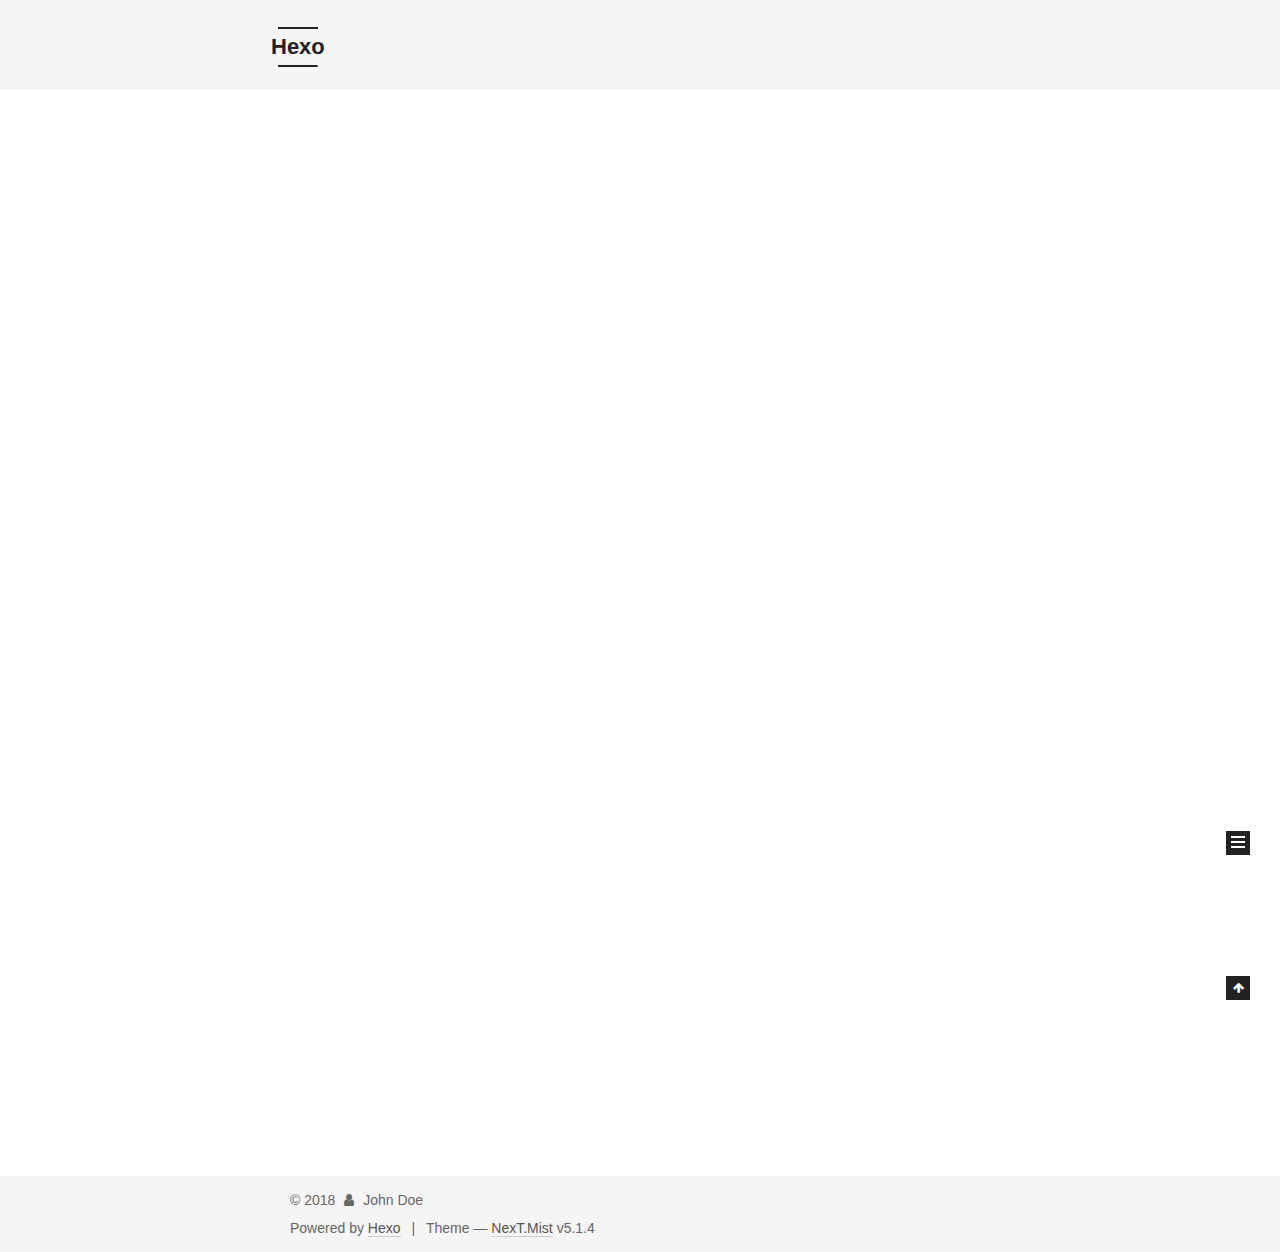
==== commit 4f42c087: "Site updated: 2018-05-16 19:00:10" ====
--- a/index.html
+++ b/index.html
@@ -1,90 +1,306 @@
 <!DOCTYPE html>
-<html>
+
+
+
+  
+
+
+<html class="theme-next mist use-motion" lang="">
 <head>
-  <meta charset="utf-8">
-  
-
-  
-  <title>Hexo</title>
-  <meta name="viewport" content="width=device-width, initial-scale=1, maximum-scale=1">
-  <meta property="og:type" content="website">
+  <meta charset="UTF-8"/>
+<meta http-equiv="X-UA-Compatible" content="IE=edge" />
+<meta name="viewport" content="width=device-width, initial-scale=1, maximum-scale=1"/>
+<meta name="theme-color" content="#222">
+
+
+
+
+
+
+
+
+
+<meta http-equiv="Cache-Control" content="no-transform" />
+<meta http-equiv="Cache-Control" content="no-siteapp" />
+
+
+
+
+
+
+
+
+
+
+
+
+
+
+
+
+  
+  
+  <link href="/lib/fancybox/source/jquery.fancybox.css?v=2.1.5" rel="stylesheet" type="text/css" />
+
+
+
+
+
+
+
+<link href="/lib/font-awesome/css/font-awesome.min.css?v=4.6.2" rel="stylesheet" type="text/css" />
+
+<link href="/css/main.css?v=5.1.4" rel="stylesheet" type="text/css" />
+
+
+  <link rel="apple-touch-icon" sizes="180x180" href="/images/apple-touch-icon-next.png?v=5.1.4">
+
+
+  <link rel="icon" type="image/png" sizes="32x32" href="/images/favicon-32x32-next.png?v=5.1.4">
+
+
+  <link rel="icon" type="image/png" sizes="16x16" href="/images/favicon-16x16-next.png?v=5.1.4">
+
+
+  <link rel="mask-icon" href="/images/logo.svg?v=5.1.4" color="#222">
+
+
+
+
+
+  <meta name="keywords" content="Hexo, NexT" />
+
+
+
+
+
+
+
+
+
+
+<meta property="og:type" content="website">
 <meta property="og:title" content="Hexo">
 <meta property="og:url" content="http://yoursite.com/index.html">
 <meta property="og:site_name" content="Hexo">
 <meta property="og:locale" content="default">
 <meta name="twitter:card" content="summary">
 <meta name="twitter:title" content="Hexo">
-  
-    <link rel="alternate" href="/atom.xml" title="Hexo" type="application/atom+xml">
-  
-  
-    <link rel="icon" href="/favicon.png">
-  
-  
-    <link href="//fonts.googleapis.com/css?family=Source+Code+Pro" rel="stylesheet" type="text/css">
-  
-  <link rel="stylesheet" href="/css/style.css">
+
+
+
+<script type="text/javascript" id="hexo.configurations">
+  var NexT = window.NexT || {};
+  var CONFIG = {
+    root: '/',
+    scheme: 'Mist',
+    version: '5.1.4',
+    sidebar: {"position":"left","display":"post","offset":12,"b2t":false,"scrollpercent":false,"onmobile":false},
+    fancybox: true,
+    tabs: true,
+    motion: {"enable":true,"async":false,"transition":{"post_block":"fadeIn","post_header":"slideDownIn","post_body":"slideDownIn","coll_header":"slideLeftIn","sidebar":"slideUpIn"}},
+    duoshuo: {
+      userId: '0',
+      author: 'Author'
+    },
+    algolia: {
+      applicationID: '',
+      apiKey: '',
+      indexName: '',
+      hits: {"per_page":10},
+      labels: {"input_placeholder":"Search for Posts","hits_empty":"We didn't find any results for the search: ${query}","hits_stats":"${hits} results found in ${time} ms"}
+    }
+  };
+</script>
+
+
+
+  <link rel="canonical" href="http://yoursite.com/"/>
+
+
+
+
+
+  <title>Hexo</title>
+  
+
+
+
+
+
+
+
+
 </head>
 
-<body>
-  <div id="container">
-    <div id="wrap">
-      <header id="header">
-  <div id="banner"></div>
-  <div id="header-outer" class="outer">
-    <div id="header-title" class="inner">
-      <h1 id="logo-wrap">
-        <a href="/" id="logo">Hexo</a>
-      </h1>
-      
+<body itemscope itemtype="http://schema.org/WebPage" lang="default">
+
+  
+  
+    
+  
+
+  <div class="container sidebar-position-left 
+  page-home">
+    <div class="headband"></div>
+
+    <header id="header" class="header" itemscope itemtype="http://schema.org/WPHeader">
+      <div class="header-inner"><div class="site-brand-wrapper">
+  <div class="site-meta ">
+    
+
+    <div class="custom-logo-site-title">
+      <a href="/"  class="brand" rel="start">
+        <span class="logo-line-before"><i></i></span>
+        <span class="site-title">Hexo</span>
+        <span class="logo-line-after"><i></i></span>
+      </a>
     </div>
-    <div id="header-inner" class="inner">
-      <nav id="main-nav">
-        <a id="main-nav-toggle" class="nav-icon"></a>
-        
-          <a class="main-nav-link" href="/">Home</a>
-        
-          <a class="main-nav-link" href="/archives">Archives</a>
-        
-      </nav>
-      <nav id="sub-nav">
-        
-          <a id="nav-rss-link" class="nav-icon" href="/atom.xml" title="RSS Feed"></a>
-        
-        <a id="nav-search-btn" class="nav-icon" title="Search"></a>
-      </nav>
-      <div id="search-form-wrap">
-        <form action="//google.com/search" method="get" accept-charset="UTF-8" class="search-form"><input type="search" name="q" class="search-form-input" placeholder="Search"><button type="submit" class="search-form-submit">&#xF002;</button><input type="hidden" name="sitesearch" value="http://yoursite.com"></form>
-      </div>
-    </div>
+      
+        <p class="site-subtitle"></p>
+      
   </div>
-</header>
-      <div class="outer">
-        <section id="main">
-  
-    <article id="post-hello-world" class="article article-type-post" itemscope itemprop="blogPost">
-  <div class="article-meta">
-    <a href="/2018/05/16/hello-world/" class="article-date">
-  <time datetime="2018-05-16T09:04:33.236Z" itemprop="datePublished">2018-05-16</time>
-</a>
-    
+
+  <div class="site-nav-toggle">
+    <button>
+      <span class="btn-bar"></span>
+      <span class="btn-bar"></span>
+      <span class="btn-bar"></span>
+    </button>
   </div>
-  <div class="article-inner">
-    
-    
-      <header class="article-header">
-        
-  
-    <h1 itemprop="name">
-      <a class="article-title" href="/2018/05/16/hello-world/">Hello World</a>
-    </h1>
-  
-
+</div>
+
+<nav class="site-nav">
+  
+
+  
+    <ul id="menu" class="menu">
+      
+        
+        <li class="menu-item menu-item-home">
+          <a href="/" rel="section">
+            
+              <i class="menu-item-icon fa fa-fw fa-home"></i> <br />
+            
+            Home
+          </a>
+        </li>
+      
+        
+        <li class="menu-item menu-item-archives">
+          <a href="/archives/" rel="section">
+            
+              <i class="menu-item-icon fa fa-fw fa-archive"></i> <br />
+            
+            Archives
+          </a>
+        </li>
+      
+
+      
+    </ul>
+  
+
+  
+</nav>
+
+
+
+ </div>
+    </header>
+
+    <main id="main" class="main">
+      <div class="main-inner">
+        <div class="content-wrap">
+          <div id="content" class="content">
+            
+  <section id="posts" class="posts-expand">
+    
+      
+
+  
+
+  
+  
+  
+
+  <article class="post post-type-normal" itemscope itemtype="http://schema.org/Article">
+  
+  
+  
+  <div class="post-block">
+    <link itemprop="mainEntityOfPage" href="http://yoursite.com/2018/05/16/hello-world/">
+
+    <span hidden itemprop="author" itemscope itemtype="http://schema.org/Person">
+      <meta itemprop="name" content="John Doe">
+      <meta itemprop="description" content="">
+      <meta itemprop="image" content="/images/avatar.gif">
+    </span>
+
+    <span hidden itemprop="publisher" itemscope itemtype="http://schema.org/Organization">
+      <meta itemprop="name" content="Hexo">
+    </span>
+
+    
+      <header class="post-header">
+
+        
+        
+          <h1 class="post-title" itemprop="name headline">
+                
+                <a class="post-title-link" href="/2018/05/16/hello-world/" itemprop="url">Hello World</a></h1>
+        
+
+        <div class="post-meta">
+          <span class="post-time">
+            
+              <span class="post-meta-item-icon">
+                <i class="fa fa-calendar-o"></i>
+              </span>
+              
+                <span class="post-meta-item-text">Posted on</span>
+              
+              <time title="Post created" itemprop="dateCreated datePublished" datetime="2018-05-16T17:04:33+08:00">
+                2018-05-16
+              </time>
+            
+
+            
+
+            
+          </span>
+
+          
+
+          
+            
+          
+
+          
+          
+
+          
+
+          
+
+          
+
+        </div>
       </header>
     
-    <div class="article-entry" itemprop="articleBody">
-      
-        <p>Welcome to <a href="https://hexo.io/" target="_blank" rel="noopener">Hexo</a>! This is your very first post. Check <a href="https://hexo.io/docs/" target="_blank" rel="noopener">documentation</a> for more info. If you get any problems when using Hexo, you can find the answer in <a href="https://hexo.io/docs/troubleshooting.html" target="_blank" rel="noopener">troubleshooting</a> or you can ask me on <a href="https://github.com/hexojs/hexo/issues" target="_blank" rel="noopener">GitHub</a>.</p>
+
+    
+    
+    
+    <div class="post-body" itemprop="articleBody">
+
+      
+      
+
+      
+        
+          
+            <p>Welcome to <a href="https://hexo.io/" target="_blank" rel="noopener">Hexo</a>! This is your very first post. Check <a href="https://hexo.io/docs/" target="_blank" rel="noopener">documentation</a> for more info. If you get any problems when using Hexo, you can find the answer in <a href="https://hexo.io/docs/troubleshooting.html" target="_blank" rel="noopener">troubleshooting</a> or you can ask me on <a href="https://github.com/hexojs/hexo/issues" target="_blank" rel="noopener">GitHub</a>.</p>
 <h2 id="Quick-Start"><a href="#Quick-Start" class="headerlink" title="Quick Start"></a>Quick Start</h2><h3 id="Create-a-new-post"><a href="#Create-a-new-post" class="headerlink" title="Create a new post"></a>Create a new post</h3><figure class="highlight bash"><table><tr><td class="gutter"><pre><span class="line">1</span><br></pre></td><td class="code"><pre><span class="line">$ hexo new <span class="string">"My New Post"</span></span><br></pre></td></tr></table></figure>
 <p>More info: <a href="https://hexo.io/docs/writing.html" target="_blank" rel="noopener">Writing</a></p>
 <h3 id="Run-server"><a href="#Run-server" class="headerlink" title="Run server"></a>Run server</h3><figure class="highlight bash"><table><tr><td class="gutter"><pre><span class="line">1</span><br></pre></td><td class="code"><pre><span class="line">$ hexo server</span><br></pre></td></tr></table></figure>
@@ -94,91 +310,307 @@
 <h3 id="Deploy-to-remote-sites"><a href="#Deploy-to-remote-sites" class="headerlink" title="Deploy to remote sites"></a>Deploy to remote sites</h3><figure class="highlight bash"><table><tr><td class="gutter"><pre><span class="line">1</span><br></pre></td><td class="code"><pre><span class="line">$ hexo deploy</span><br></pre></td></tr></table></figure>
 <p>More info: <a href="https://hexo.io/docs/deployment.html" target="_blank" rel="noopener">Deployment</a></p>
 
+          
+        
       
     </div>
-    <footer class="article-footer">
-      <a data-url="http://yoursite.com/2018/05/16/hello-world/" data-id="cjh8xmfm60000pbll118eqa61" class="article-share-link">Share</a>
-      
+    
+    
+    
+
+    
+
+    
+
+    
+
+    <footer class="post-footer">
+      
+
+      
+
+      
+
+      
+      
+        <div class="post-eof"></div>
       
     </footer>
   </div>
   
-</article>
-
-
-  
-
-
-</section>
-        
-          <aside id="sidebar">
-  
-    
-
-  
-    
-
-  
-    
-  
-    
-  <div class="widget-wrap">
-    <h3 class="widget-title">Archives</h3>
-    <div class="widget">
-      <ul class="archive-list"><li class="archive-list-item"><a class="archive-list-link" href="/archives/2018/05/">May 2018</a></li></ul>
+  
+  
+  </article>
+
+
+    
+  </section>
+
+  
+
+
+          </div>
+          
+
+
+          
+
+        </div>
+        
+          
+  
+  <div class="sidebar-toggle">
+    <div class="sidebar-toggle-line-wrap">
+      <span class="sidebar-toggle-line sidebar-toggle-line-first"></span>
+      <span class="sidebar-toggle-line sidebar-toggle-line-middle"></span>
+      <span class="sidebar-toggle-line sidebar-toggle-line-last"></span>
     </div>
   </div>
 
-
-  
-    
-  <div class="widget-wrap">
-    <h3 class="widget-title">Recent Posts</h3>
-    <div class="widget">
-      <ul>
-        
-          <li>
-            <a href="/2018/05/16/hello-world/">Hello World</a>
-          </li>
-        
-      </ul>
+  <aside id="sidebar" class="sidebar">
+    
+    <div class="sidebar-inner">
+
+      
+
+      
+
+      <section class="site-overview-wrap sidebar-panel sidebar-panel-active">
+        <div class="site-overview">
+          <div class="site-author motion-element" itemprop="author" itemscope itemtype="http://schema.org/Person">
+            
+              <p class="site-author-name" itemprop="name">John Doe</p>
+              <p class="site-description motion-element" itemprop="description"></p>
+          </div>
+
+          <nav class="site-state motion-element">
+
+            
+              <div class="site-state-item site-state-posts">
+              
+                <a href="/archives/">
+              
+                  <span class="site-state-item-count">1</span>
+                  <span class="site-state-item-name">posts</span>
+                </a>
+              </div>
+            
+
+            
+
+            
+
+          </nav>
+
+          
+
+          
+
+          
+          
+
+          
+          
+
+          
+
+        </div>
+      </section>
+
+      
+
+      
+
     </div>
+  </aside>
+
+
+        
+      </div>
+    </main>
+
+    <footer id="footer" class="footer">
+      <div class="footer-inner">
+        <div class="copyright">&copy; <span itemprop="copyrightYear">2018</span>
+  <span class="with-love">
+    <i class="fa fa-user"></i>
+  </span>
+  <span class="author" itemprop="copyrightHolder">John Doe</span>
+
+  
+</div>
+
+
+  <div class="powered-by">Powered by <a class="theme-link" target="_blank" href="https://hexo.io">Hexo</a></div>
+
+
+
+  <span class="post-meta-divider">|</span>
+
+
+
+  <div class="theme-info">Theme &mdash; <a class="theme-link" target="_blank" href="https://github.com/iissnan/hexo-theme-next">NexT.Mist</a> v5.1.4</div>
+
+
+
+
+        
+
+
+
+
+
+
+
+        
+      </div>
+    </footer>
+
+    
+      <div class="back-to-top">
+        <i class="fa fa-arrow-up"></i>
+        
+      </div>
+    
+
+    
+
   </div>
 
   
-</aside>
-        
-      </div>
-      <footer id="footer">
-  
-  <div class="outer">
-    <div id="footer-info" class="inner">
-      &copy; 2018 John Doe<br>
-      Powered by <a href="http://hexo.io/" target="_blank">Hexo</a>
-    </div>
-  </div>
-</footer>
-    </div>
-    <nav id="mobile-nav">
-  
-    <a href="/" class="mobile-nav-link">Home</a>
-  
-    <a href="/archives" class="mobile-nav-link">Archives</a>
-  
-</nav>
-    
-
-<script src="//ajax.googleapis.com/ajax/libs/jquery/2.0.3/jquery.min.js"></script>
-
-
-  <link rel="stylesheet" href="/fancybox/jquery.fancybox.css">
-  <script src="/fancybox/jquery.fancybox.pack.js"></script>
-
-
-<script src="/js/script.js"></script>
-
-
-
-  </div>
+
+<script type="text/javascript">
+  if (Object.prototype.toString.call(window.Promise) !== '[object Function]') {
+    window.Promise = null;
+  }
+</script>
+
+
+
+
+
+
+
+
+
+  
+
+
+
+
+
+
+
+
+
+
+
+
+  
+  
+    <script type="text/javascript" src="/lib/jquery/index.js?v=2.1.3"></script>
+  
+
+  
+  
+    <script type="text/javascript" src="/lib/fastclick/lib/fastclick.min.js?v=1.0.6"></script>
+  
+
+  
+  
+    <script type="text/javascript" src="/lib/jquery_lazyload/jquery.lazyload.js?v=1.9.7"></script>
+  
+
+  
+  
+    <script type="text/javascript" src="/lib/velocity/velocity.min.js?v=1.2.1"></script>
+  
+
+  
+  
+    <script type="text/javascript" src="/lib/velocity/velocity.ui.min.js?v=1.2.1"></script>
+  
+
+  
+  
+    <script type="text/javascript" src="/lib/fancybox/source/jquery.fancybox.pack.js?v=2.1.5"></script>
+  
+
+
+  
+
+
+  <script type="text/javascript" src="/js/src/utils.js?v=5.1.4"></script>
+
+  <script type="text/javascript" src="/js/src/motion.js?v=5.1.4"></script>
+
+
+
+  
+  
+
+  
+
+  
+
+
+  <script type="text/javascript" src="/js/src/bootstrap.js?v=5.1.4"></script>
+
+
+
+  
+
+
+  
+
+
+
+
+	
+
+
+
+
+
+  
+
+
+
+
+
+  
+
+
+
+
+
+
+
+
+
+
+
+
+  
+
+
+
+
+
+  
+
+  
+
+  
+
+  
+  
+
+  
+
+  
+
+  
+
 </body>
-</html>+</html>
--- a/css/main.css
+++ b/css/main.css
@@ -0,0 +1,2906 @@
+/* normalize.css v3.0.2 | MIT License | git.io/normalize */
+html {
+  font-family: sans-serif; /* 1 */
+  -ms-text-size-adjust: 100%; /* 2 */
+  -webkit-text-size-adjust: 100%; /* 2 */
+}
+body {
+  margin: 0;
+}
+article,
+aside,
+details,
+figcaption,
+figure,
+footer,
+header,
+hgroup,
+main,
+menu,
+nav,
+section,
+summary {
+  display: block;
+}
+audio,
+canvas,
+progress,
+video {
+  display: inline-block; /* 1 */
+  vertical-align: baseline; /* 2 */
+}
+audio:not([controls]) {
+  display: none;
+  height: 0;
+}
+[hidden],
+template {
+  display: none;
+}
+a {
+  background-color: transparent;
+}
+a:active,
+a:hover {
+  outline: 0;
+}
+abbr[title] {
+  border-bottom: 1px dotted;
+}
+b,
+strong {
+  font-weight: bold;
+}
+dfn {
+  font-style: italic;
+}
+h1 {
+  font-size: 2em;
+  margin: 0.67em 0;
+}
+mark {
+  background: #ff0;
+  color: #000;
+}
+small {
+  font-size: 80%;
+}
+sub,
+sup {
+  font-size: 75%;
+  line-height: 0;
+  position: relative;
+  vertical-align: baseline;
+}
+sup {
+  top: -0.5em;
+}
+sub {
+  bottom: -0.25em;
+}
+img {
+  border: 0;
+}
+svg:not(:root) {
+  overflow: hidden;
+}
+figure {
+  margin: 1em 40px;
+}
+hr {
+  -moz-box-sizing: content-box;
+  box-sizing: content-box;
+  height: 0;
+}
+pre {
+  overflow: auto;
+}
+code,
+kbd,
+pre,
+samp {
+  font-family: monospace, monospace;
+  font-size: 1em;
+}
+button,
+input,
+optgroup,
+select,
+textarea {
+  color: inherit; /* 1 */
+  font: inherit; /* 2 */
+  margin: 0; /* 3 */
+}
+button {
+  overflow: visible;
+}
+button,
+select {
+  text-transform: none;
+}
+button,
+html input[type="button"],
+input[type="reset"],
+input[type="submit"] {
+  -webkit-appearance: button; /* 2 */
+  cursor: pointer; /* 3 */
+}
+button[disabled],
+html input[disabled] {
+  cursor: default;
+}
+button::-moz-focus-inner,
+input::-moz-focus-inner {
+  border: 0;
+  padding: 0;
+}
+input {
+  line-height: normal;
+}
+input[type="checkbox"],
+input[type="radio"] {
+  box-sizing: border-box; /* 1 */
+  padding: 0; /* 2 */
+}
+input[type="number"]::-webkit-inner-spin-button,
+input[type="number"]::-webkit-outer-spin-button {
+  height: auto;
+}
+input[type="search"] {
+  -webkit-appearance: textfield; /* 1 */
+  -moz-box-sizing: content-box;
+  -webkit-box-sizing: content-box; /* 2 */
+  box-sizing: content-box;
+}
+input[type="search"]::-webkit-search-cancel-button,
+input[type="search"]::-webkit-search-decoration {
+  -webkit-appearance: none;
+}
+fieldset {
+  border: 1px solid #c0c0c0;
+  margin: 0 2px;
+  padding: 0.35em 0.625em 0.75em;
+}
+legend {
+  border: 0; /* 1 */
+  padding: 0; /* 2 */
+}
+textarea {
+  overflow: auto;
+}
+optgroup {
+  font-weight: bold;
+}
+table {
+  border-collapse: collapse;
+  border-spacing: 0;
+}
+td,
+th {
+  padding: 0;
+}
+::selection {
+  background: #262a30;
+  color: #fff;
+}
+body {
+  position: relative;
+  font-family: 'Lato', "PingFang SC", "Microsoft YaHei", sans-serif;
+  font-size: 14px;
+  line-height: 2;
+  color: #555;
+  background: #fff;
+}
+@media (max-width: 767px) {
+  body {
+    padding-right: 0 !important;
+  }
+}
+@media (min-width: 768px) and (max-width: 991px) {
+  body {
+    padding-right: 0 !important;
+  }
+}
+@media (min-width: 1600px) {
+  body {
+    font-size: 16px;
+  }
+}
+h1,
+h2,
+h3,
+h4,
+h5,
+h6 {
+  margin: 0;
+  padding: 0;
+  font-weight: bold;
+  line-height: 1.5;
+  font-family: 'Lato', "PingFang SC", "Microsoft YaHei", sans-serif;
+}
+h2,
+h3,
+h4,
+h5,
+h6 {
+  margin: 20px 0 15px;
+}
+h1 {
+  font-size: 24px;
+}
+@media (max-width: 767px) {
+  h1 {
+    font-size: 20px;
+  }
+}
+h2 {
+  font-size: 22px;
+}
+@media (max-width: 767px) {
+  h2 {
+    font-size: 18px;
+  }
+}
+h3 {
+  font-size: 20px;
+}
+@media (max-width: 767px) {
+  h3 {
+    font-size: 16px;
+  }
+}
+h4 {
+  font-size: 18px;
+}
+@media (max-width: 767px) {
+  h4 {
+    font-size: 14px;
+  }
+}
+h5 {
+  font-size: 16px;
+}
+@media (max-width: 767px) {
+  h5 {
+    font-size: 12px;
+  }
+}
+h6 {
+  font-size: 14px;
+}
+@media (max-width: 767px) {
+  h6 {
+    font-size: 10px;
+  }
+}
+p {
+  margin: 0 0 20px 0;
+}
+a {
+  color: #555;
+  text-decoration: none;
+  outline: none;
+  border-bottom: 1px solid #999;
+  word-wrap: break-word;
+}
+a:hover {
+  color: #222;
+  border-bottom-color: #222;
+}
+blockquote {
+  margin: 0;
+  padding: 0;
+}
+img {
+  display: block;
+  margin: auto;
+  max-width: 100%;
+  height: auto;
+}
+hr {
+  margin: 40px 0;
+  height: 3px;
+  border: none;
+  background-color: #ddd;
+  background-image: repeating-linear-gradient(-45deg, #fff, #fff 4px, transparent 4px, transparent 8px);
+}
+blockquote {
+  padding: 0 15px;
+  color: #666;
+  border-left: 4px solid #ddd;
+}
+blockquote cite::before {
+  content: "-";
+  padding: 0 5px;
+}
+dt {
+  font-weight: 700;
+}
+dd {
+  margin: 0;
+  padding: 0;
+}
+kbd {
+  border: 1px solid #ccc;
+  border-radius: 0.2em;
+  box-shadow: 0.1em 0.1em 0.2em rgba(0,0,0,0.1);
+  background-color: #f9f9f9;
+  font-family: inherit;
+  background-image: -webkit-linear-gradient(top, #eee, #fff, #eee);
+  padding: 0.1em 0.3em;
+  white-space: nowrap;
+}
+.text-left {
+  text-align: left;
+}
+.text-center {
+  text-align: center;
+}
+.text-right {
+  text-align: right;
+}
+.text-justify {
+  text-align: justify;
+}
+.text-nowrap {
+  white-space: nowrap;
+}
+.text-lowercase {
+  text-transform: lowercase;
+}
+.text-uppercase {
+  text-transform: uppercase;
+}
+.text-capitalize {
+  text-transform: capitalize;
+}
+.center-block {
+  display: block;
+  margin-left: auto;
+  margin-right: auto;
+}
+.clearfix:before,
+.clearfix:after {
+  content: " ";
+  display: table;
+}
+.clearfix:after {
+  clear: both;
+}
+.pullquote {
+  width: 45%;
+}
+.pullquote.left {
+  float: left;
+  margin-left: 5px;
+  margin-right: 10px;
+}
+.pullquote.right {
+  float: right;
+  margin-left: 10px;
+  margin-right: 5px;
+}
+.affix.affix.affix {
+  position: fixed;
+}
+.translation {
+  margin-top: -20px;
+  font-size: 14px;
+  color: #999;
+}
+.scrollbar-measure {
+  width: 100px;
+  height: 100px;
+  overflow: scroll;
+  position: absolute;
+  top: -9999px;
+}
+.use-motion .motion-element {
+  opacity: 0;
+}
+table {
+  margin: 20px 0;
+  width: 100%;
+  border-collapse: collapse;
+  border-spacing: 0;
+  border: 1px solid #ddd;
+  font-size: 14px;
+  table-layout: fixed;
+  word-wrap: break-all;
+}
+table>tbody>tr:nth-of-type(odd) {
+  background-color: #f9f9f9;
+}
+table>tbody>tr:hover {
+  background-color: #f5f5f5;
+}
+caption,
+th,
+td {
+  padding: 8px;
+  text-align: left;
+  vertical-align: middle;
+  font-weight: normal;
+}
+th,
+td {
+  border-bottom: 3px solid #ddd;
+  border-right: 1px solid #eee;
+}
+th {
+  padding-bottom: 10px;
+  font-weight: 700;
+}
+td {
+  border-bottom-width: 1px;
+}
+html,
+body {
+  height: 100%;
+}
+.container {
+  position: relative;
+  min-height: 100%;
+}
+.header-inner {
+  margin: 0 auto;
+  padding: 100px 0 70px;
+  width: 700px;
+}
+@media (min-width: 1600px) {
+  .container .header-inner {
+    width: 900px;
+  }
+}
+.main {
+  padding-bottom: 150px;
+}
+.main-inner {
+  margin: 0 auto;
+  width: 700px;
+}
+@media (min-width: 1600px) {
+  .container .main-inner {
+    width: 900px;
+  }
+}
+.footer {
+  position: absolute;
+  left: 0;
+  bottom: 0;
+  width: 100%;
+  min-height: 50px;
+}
+.footer-inner {
+  box-sizing: border-box;
+  margin: 20px auto;
+  width: 700px;
+}
+@media (min-width: 1600px) {
+  .container .footer-inner {
+    width: 900px;
+  }
+}
+pre,
+.highlight {
+  overflow: auto;
+  margin: 20px 0;
+  padding: 0;
+  font-size: 13px;
+  color: #4d4d4c;
+  background: #f7f7f7;
+  line-height: 1.6;
+}
+pre,
+code {
+  font-family: consolas, Menlo, "PingFang SC", "Microsoft YaHei", monospace;
+}
+code {
+  padding: 2px 4px;
+  word-wrap: break-word;
+  color: #555;
+  background: #eee;
+  border-radius: 3px;
+  font-size: 13px;
+}
+pre {
+  padding: 10px;
+}
+pre code {
+  padding: 0;
+  color: #4d4d4c;
+  background: none;
+  text-shadow: none;
+}
+.highlight {
+  border-radius: 1px;
+}
+.highlight pre {
+  border: none;
+  margin: 0;
+  padding: 10px 0;
+}
+.highlight table {
+  margin: 0;
+  width: auto;
+  border: none;
+}
+.highlight td {
+  border: none;
+  padding: 0;
+}
+.highlight figcaption {
+  font-size: 1em;
+  color: #4d4d4c;
+  line-height: 1em;
+  margin-bottom: 1em;
+}
+.highlight figcaption:before,
+.highlight figcaption:after {
+  content: " ";
+  display: table;
+}
+.highlight figcaption:after {
+  clear: both;
+}
+.highlight figcaption a {
+  float: right;
+  color: #4d4d4c;
+}
+.highlight figcaption a:hover {
+  border-bottom-color: #4d4d4c;
+}
+.highlight .gutter pre {
+  padding-left: 10px;
+  padding-right: 10px;
+  color: #869194;
+  text-align: right;
+  background-color: #eff2f3;
+}
+.highlight .code pre {
+  width: 100%;
+  padding-left: 10px;
+  padding-right: 10px;
+  background-color: #f7f7f7;
+}
+.highlight .line {
+  height: 20px;
+}
+.gutter {
+  -webkit-user-select: none;
+  -moz-user-select: none;
+  -ms-user-select: none;
+  user-select: none;
+}
+.gist table {
+  width: auto;
+}
+.gist table td {
+  border: none;
+}
+pre .deletion {
+  background: #fdd;
+}
+pre .addition {
+  background: #dfd;
+}
+pre .meta {
+  color: #8959a8;
+}
+pre .comment {
+  color: #8e908c;
+}
+pre .variable,
+pre .attribute,
+pre .tag,
+pre .regexp,
+pre .ruby .constant,
+pre .xml .tag .title,
+pre .xml .pi,
+pre .xml .doctype,
+pre .html .doctype,
+pre .css .id,
+pre .css .class,
+pre .css .pseudo {
+  color: #c82829;
+}
+pre .number,
+pre .preprocessor,
+pre .built_in,
+pre .literal,
+pre .params,
+pre .constant,
+pre .command {
+  color: #f5871f;
+}
+pre .ruby .class .title,
+pre .css .rules .attribute,
+pre .string,
+pre .value,
+pre .inheritance,
+pre .header,
+pre .ruby .symbol,
+pre .xml .cdata,
+pre .special,
+pre .number,
+pre .formula {
+  color: #718c00;
+}
+pre .title,
+pre .css .hexcolor {
+  color: #3e999f;
+}
+pre .function,
+pre .python .decorator,
+pre .python .title,
+pre .ruby .function .title,
+pre .ruby .title .keyword,
+pre .perl .sub,
+pre .javascript .title,
+pre .coffeescript .title {
+  color: #4271ae;
+}
+pre .keyword,
+pre .javascript .function {
+  color: #8959a8;
+}
+.full-image.full-image.full-image.full-image {
+  border: none;
+  max-width: 100%;
+  width: auto;
+  margin: 20px auto 25px;
+}
+@media (min-width: 992px) {
+  .full-image.full-image.full-image.full-image {
+    max-width: none;
+    width: 110%;
+    margin: 25px -5%;
+  }
+}
+.blockquote-center,
+.page-home .post-type-quote blockquote,
+.page-post-detail .post-type-quote blockquote {
+  position: relative;
+  margin: 40px 0;
+  padding: 0;
+  border-left: none;
+  text-align: center;
+}
+.blockquote-center::before,
+.page-home .post-type-quote blockquote::before,
+.page-post-detail .post-type-quote blockquote::before,
+.blockquote-center::after,
+.page-home .post-type-quote blockquote::after,
+.page-post-detail .post-type-quote blockquote::after {
+  position: absolute;
+  content: ' ';
+  display: block;
+  width: 100%;
+  height: 24px;
+  opacity: 0.2;
+  background-repeat: no-repeat;
+  background-position: 0 -6px;
+  background-size: 22px 22px;
+}
+.blockquote-center::before,
+.page-home .post-type-quote blockquote::before,
+.page-post-detail .post-type-quote blockquote::before {
+  top: -20px;
+  background-image: url("../images/quote-l.svg");
+  border-top: 1px solid #ccc;
+}
+.blockquote-center::after,
+.page-home .post-type-quote blockquote::after,
+.page-post-detail .post-type-quote blockquote::after {
+  bottom: -20px;
+  background-image: url("../images/quote-r.svg");
+  border-bottom: 1px solid #ccc;
+  background-position: 100% 8px;
+}
+.blockquote-center p,
+.page-home .post-type-quote blockquote p,
+.page-post-detail .post-type-quote blockquote p,
+.blockquote-center div,
+.page-home .post-type-quote blockquote div,
+.page-post-detail .post-type-quote blockquote div {
+  text-align: center;
+}
+.post .post-body .group-picture img {
+  box-sizing: border-box;
+  padding: 0 3px;
+  border: none;
+}
+.post .group-picture-row {
+  overflow: hidden;
+  margin-top: 6px;
+}
+.post .group-picture-row:first-child {
+  margin-top: 0;
+}
+.post .group-picture-column {
+  float: left;
+}
+.page-post-detail .post-body .group-picture-column {
+  float: none;
+  margin-top: 10px;
+  width: auto !important;
+}
+.page-post-detail .post-body .group-picture-column img {
+  margin: 0 auto;
+}
+.page-archive .group-picture-container {
+  overflow: hidden;
+}
+.page-archive .group-picture-row {
+  float: left;
+}
+.page-archive .group-picture-row:first-child {
+  margin-top: 6px;
+}
+.page-archive .group-picture-column {
+  max-width: 150px;
+  max-height: 150px;
+}
+.post-body .note {
+  position: relative;
+  padding: 15px;
+  margin-bottom: 20px;
+  border: 1px solid #eee;
+  border-left-width: 5px;
+  border-radius: 3px;
+}
+.post-body .note h2,
+.post-body .note h3,
+.post-body .note h4,
+.post-body .note h5,
+.post-body .note h6 {
+  margin-top: 0;
+  margin-bottom: 0;
+  border-bottom: initial;
+  padding-top: 0 !important;
+}
+.post-body .note p:first-child,
+.post-body .note ul:first-child,
+.post-body .note ol:first-child,
+.post-body .note table:first-child,
+.post-body .note pre:first-child,
+.post-body .note blockquote:first-child {
+  margin-top: 0;
+}
+.post-body .note p:last-child,
+.post-body .note ul:last-child,
+.post-body .note ol:last-child,
+.post-body .note table:last-child,
+.post-body .note pre:last-child,
+.post-body .note blockquote:last-child {
+  margin-bottom: 0;
+}
+.post-body .note.default {
+  border-left-color: #777;
+}
+.post-body .note.default h2,
+.post-body .note.default h3,
+.post-body .note.default h4,
+.post-body .note.default h5,
+.post-body .note.default h6 {
+  color: #777;
+}
+.post-body .note.primary {
+  border-left-color: #6f42c1;
+}
+.post-body .note.primary h2,
+.post-body .note.primary h3,
+.post-body .note.primary h4,
+.post-body .note.primary h5,
+.post-body .note.primary h6 {
+  color: #6f42c1;
+}
+.post-body .note.info {
+  border-left-color: #428bca;
+}
+.post-body .note.info h2,
+.post-body .note.info h3,
+.post-body .note.info h4,
+.post-body .note.info h5,
+.post-body .note.info h6 {
+  color: #428bca;
+}
+.post-body .note.success {
+  border-left-color: #5cb85c;
+}
+.post-body .note.success h2,
+.post-body .note.success h3,
+.post-body .note.success h4,
+.post-body .note.success h5,
+.post-body .note.success h6 {
+  color: #5cb85c;
+}
+.post-body .note.warning {
+  border-left-color: #f0ad4e;
+}
+.post-body .note.warning h2,
+.post-body .note.warning h3,
+.post-body .note.warning h4,
+.post-body .note.warning h5,
+.post-body .note.warning h6 {
+  color: #f0ad4e;
+}
+.post-body .note.danger {
+  border-left-color: #d9534f;
+}
+.post-body .note.danger h2,
+.post-body .note.danger h3,
+.post-body .note.danger h4,
+.post-body .note.danger h5,
+.post-body .note.danger h6 {
+  color: #d9534f;
+}
+.post-body .label {
+  display: inline;
+  padding: 0 2px;
+  white-space: nowrap;
+}
+.post-body .label.default {
+  background-color: #f0f0f0;
+}
+.post-body .label.primary {
+  background-color: #efe6f7;
+}
+.post-body .label.info {
+  background-color: #e5f2f8;
+}
+.post-body .label.success {
+  background-color: #e7f4e9;
+}
+.post-body .label.warning {
+  background-color: #fcf6e1;
+}
+.post-body .label.danger {
+  background-color: #fae8eb;
+}
+.post-body .tabs {
+  position: relative;
+  display: block;
+  margin-bottom: 20px;
+  padding-top: 10px;
+}
+.post-body .tabs ul.nav-tabs {
+  margin: 0;
+  padding: 0;
+  display: flex;
+  margin-bottom: -1px;
+}
+@media (max-width: 413px) {
+  .post-body .tabs ul.nav-tabs {
+    display: block;
+    margin-bottom: 5px;
+  }
+}
+.post-body .tabs ul.nav-tabs li.tab {
+  list-style-type: none !important;
+  margin: 0 0.25em 0 0;
+  border-top: 3px solid transparent;
+  border-left: 1px solid transparent;
+  border-right: 1px solid transparent;
+}
+@media (max-width: 413px) {
+  .post-body .tabs ul.nav-tabs li.tab {
+    margin: initial;
+    border-top: 1px solid transparent;
+    border-left: 3px solid transparent;
+    border-right: 1px solid transparent;
+    border-bottom: 1px solid transparent;
+  }
+}
+.post-body .tabs ul.nav-tabs li.tab a {
+  outline: 0;
+  border-bottom: initial;
+  display: block;
+  line-height: 1.8em;
+  padding: 0.25em 0.75em;
+  transition-duration: 0.2s;
+  transition-timing-function: ease-out;
+  transition-delay: 0s;
+}
+.post-body .tabs ul.nav-tabs li.tab a i {
+  width: 1.285714285714286em;
+}
+.post-body .tabs ul.nav-tabs li.tab.active {
+  border-top: 3px solid #fc6423;
+  border-left: 1px solid #ddd;
+  border-right: 1px solid #ddd;
+  background-color: #fff;
+}
+@media (max-width: 413px) {
+  .post-body .tabs ul.nav-tabs li.tab.active {
+    border-top: 1px solid #ddd;
+    border-left: 3px solid #fc6423;
+    border-right: 1px solid #ddd;
+    border-bottom: 1px solid #ddd;
+  }
+}
+.post-body .tabs ul.nav-tabs li.tab.active a {
+  cursor: default;
+  color: #555;
+}
+.post-body .tabs .tab-content {
+  background-color: #fff;
+}
+.post-body .tabs .tab-content .tab-pane {
+  border: 1px solid #ddd;
+  padding: 20px 20px 0 20px;
+}
+.post-body .tabs .tab-content .tab-pane:not(.active) {
+  display: none !important;
+}
+.post-body .tabs .tab-content .tab-pane.active {
+  display: block !important;
+}
+.btn {
+  display: inline-block;
+  padding: 0 20px;
+  font-size: 14px;
+  color: #555;
+  background: transparent;
+  border: 2px solid #222;
+  text-decoration: none;
+  border-radius: 0;
+  transition-property: background-color;
+  transition-duration: 0.2s;
+  transition-timing-function: ease-in-out;
+  transition-delay: 0s;
+  line-height: 2;
+}
+.btn:hover {
+  border-color: #222;
+  color: #222;
+  background: #fff;
+}
+.btn +.btn {
+  margin: 0 0 8px 8px;
+}
+.btn .fa-fw {
+  width: 1.285714285714286em;
+  text-align: left;
+}
+.btn-bar {
+  display: block;
+  width: 22px;
+  height: 2px;
+  background: #555;
+  border-radius: 1px;
+}
+.btn-bar+.btn-bar {
+  margin-top: 4px;
+}
+.pagination {
+  margin: 120px 0 40px;
+  text-align: center;
+  border-top: 1px solid #eee;
+}
+.page-number-basic,
+.pagination .prev,
+.pagination .next,
+.pagination .page-number,
+.pagination .space {
+  display: inline-block;
+  position: relative;
+  top: -1px;
+  margin: 0 10px;
+  padding: 0 11px;
+}
+@media (max-width: 767px) {
+  .page-number-basic,
+  .pagination .prev,
+  .pagination .next,
+  .pagination .page-number,
+  .pagination .space {
+    margin: 0 5px;
+  }
+}
+.pagination .prev,
+.pagination .next,
+.pagination .page-number {
+  border-bottom: 0;
+  border-top: 1px solid #eee;
+  transition-property: border-color;
+  transition-duration: 0.2s;
+  transition-timing-function: ease-in-out;
+  transition-delay: 0s;
+}
+.pagination .prev:hover,
+.pagination .next:hover,
+.pagination .page-number:hover {
+  border-top-color: #222;
+}
+.pagination .space {
+  padding: 0;
+  margin: 0;
+}
+.pagination .prev {
+  margin-left: 0;
+}
+.pagination .next {
+  margin-right: 0;
+}
+.pagination .page-number.current {
+  color: #fff;
+  background: #ccc;
+  border-top-color: #ccc;
+}
+@media (max-width: 767px) {
+  .pagination {
+    border-top: none;
+  }
+  .pagination .prev,
+  .pagination .next,
+  .pagination .page-number {
+    margin-bottom: 10px;
+    border-top: 0;
+    border-bottom: 1px solid #eee;
+    padding: 0 10px;
+  }
+  .pagination .prev:hover,
+  .pagination .next:hover,
+  .pagination .page-number:hover {
+    border-bottom-color: #222;
+  }
+}
+.comments {
+  margin: 60px 20px 0;
+}
+.tag-cloud {
+  text-align: center;
+}
+.tag-cloud a {
+  display: inline-block;
+  margin: 10px;
+}
+.back-to-top {
+  box-sizing: border-box;
+  position: fixed;
+  bottom: -100px;
+  right: 30px;
+  z-index: 1050;
+  padding: 0 6px;
+  width: 24px;
+  background: #222;
+  font-size: 12px;
+  opacity: 1;
+  color: #fff;
+  cursor: pointer;
+  text-align: center;
+  -webkit-transform: translateZ(0);
+  transition-property: bottom;
+  transition-duration: 0.2s;
+  transition-timing-function: ease-in-out;
+  transition-delay: 0s;
+}
+@media (min-width: 768px) and (max-width: 991px) {
+  .back-to-top {
+    display: none !important;
+  }
+}
+@media (max-width: 767px) {
+  .back-to-top {
+    display: none !important;
+  }
+}
+.back-to-top.back-to-top-on {
+  bottom: 19px;
+}
+.header {
+  background: transparent;
+}
+.header-inner {
+  position: relative;
+}
+.headband {
+  height: 3px;
+  background: #222;
+}
+.site-meta {
+  margin: 0;
+  text-align: left;
+}
+@media (max-width: 767px) {
+  .site-meta {
+    text-align: center;
+  }
+}
+.brand {
+  position: relative;
+  display: inline-block;
+  padding: 0 40px;
+  color: #222;
+  background: #222;
+  border-bottom: none;
+}
+.brand:hover {
+  color: #222;
+}
+.logo {
+  display: inline-block;
+  margin-right: 5px;
+  line-height: 36px;
+  vertical-align: top;
+}
+.site-title {
+  display: inline-block;
+  vertical-align: top;
+  line-height: 36px;
+  font-size: 20px;
+  font-weight: normal;
+  font-family: 'Lato', "PingFang SC", "Microsoft YaHei", sans-serif;
+}
+.site-subtitle {
+  margin-top: 10px;
+  font-size: 13px;
+  color: #999;
+}
+.use-motion .brand {
+  opacity: 0;
+}
+.use-motion .logo,
+.use-motion .site-title,
+.use-motion .site-subtitle {
+  opacity: 0;
+  position: relative;
+  top: -10px;
+}
+.site-nav-toggle {
+  display: none;
+  position: absolute;
+  top: 10px;
+  left: 10px;
+}
+@media (max-width: 767px) {
+  .site-nav-toggle {
+    display: block;
+  }
+}
+.site-nav-toggle button {
+  margin-top: 2px;
+  padding: 9px 10px;
+  background: transparent;
+  border: none;
+}
+@media (max-width: 767px) {
+  .site-nav {
+    display: none;
+    margin: 0 -10px;
+    padding: 0 10px;
+    clear: both;
+    border-top: 1px solid #ddd;
+  }
+}
+@media (min-width: 768px) and (max-width: 991px) {
+  .site-nav {
+    display: block !important;
+  }
+}
+@media (min-width: 992px) {
+  .site-nav {
+    display: block !important;
+  }
+}
+.menu {
+  margin-top: 20px;
+  padding-left: 0;
+  text-align: center;
+}
+.menu .menu-item {
+  display: inline-block;
+  margin: 0 10px;
+  list-style: none;
+}
+@media screen and (max-width: 767px) {
+  .menu .menu-item {
+    margin-top: 10px;
+  }
+}
+.menu .menu-item a {
+  display: block;
+  font-size: 13px;
+  line-height: inherit;
+  border-bottom: 1px solid transparent;
+  transition-property: border-color;
+  transition-duration: 0.2s;
+  transition-timing-function: ease-in-out;
+  transition-delay: 0s;
+}
+.menu .menu-item a:hover {
+  border-bottom-color: #222;
+}
+.menu .menu-item .fa {
+  margin-right: 5px;
+}
+.use-motion .menu-item {
+  opacity: 0;
+}
+.post-body {
+  font-family: 'Lato', "PingFang SC", "Microsoft YaHei", sans-serif;
+}
+@media (max-width: 767px) {
+  .post-body {
+    word-break: break-word;
+  }
+}
+.post-body .fancybox img {
+  display: block !important;
+  margin: 0 auto;
+  cursor: pointer;
+  cursor: zoom-in;
+  cursor: -webkit-zoom-in;
+}
+.post-body .image-caption,
+.post-body .figure .caption {
+  margin: -20px auto 15px;
+  text-align: center;
+  font-size: 14px;
+  color: #999;
+  font-weight: bold;
+  line-height: 1;
+}
+.post-sticky-flag {
+  display: inline-block;
+  font-size: 16px;
+  -ms-transform: rotate(30deg);
+  -webkit-transform: rotate(30deg);
+  -moz-transform: rotate(30deg);
+  -ms-transform: rotate(30deg);
+  -o-transform: rotate(30deg);
+  transform: rotate(30deg);
+}
+.use-motion .post-block,
+.use-motion .pagination,
+.use-motion .comments {
+  opacity: 0;
+}
+.use-motion .post-header {
+  opacity: 0;
+}
+.use-motion .post-body {
+  opacity: 0;
+}
+.use-motion .collection-title {
+  opacity: 0;
+}
+.posts-expand {
+  padding-top: 40px;
+}
+@media (max-width: 767px) {
+  .posts-expand {
+    margin: 0 20px;
+  }
+  .post-body pre .gutter pre {
+    padding-right: 10px;
+  }
+  .post-body .highlight {
+    margin-left: 0px;
+    margin-right: 0px;
+    padding: 0;
+  }
+  .post-body .highlight .gutter pre {
+    padding-right: 10px;
+  }
+}
+@media (min-width: 992px) {
+  .posts-expand .post-body {
+    text-align: justify;
+  }
+}
+.posts-expand .post-body h2,
+.posts-expand .post-body h3,
+.posts-expand .post-body h4,
+.posts-expand .post-body h5,
+.posts-expand .post-body h6 {
+  padding-top: 10px;
+}
+.posts-expand .post-body h2 .header-anchor,
+.posts-expand .post-body h3 .header-anchor,
+.posts-expand .post-body h4 .header-anchor,
+.posts-expand .post-body h5 .header-anchor,
+.posts-expand .post-body h6 .header-anchor {
+  float: right;
+  margin-left: 10px;
+  color: #ccc;
+  border-bottom-style: none;
+  visibility: hidden;
+}
+.posts-expand .post-body h2 .header-anchor:hover,
+.posts-expand .post-body h3 .header-anchor:hover,
+.posts-expand .post-body h4 .header-anchor:hover,
+.posts-expand .post-body h5 .header-anchor:hover,
+.posts-expand .post-body h6 .header-anchor:hover {
+  color: inherit;
+}
+.posts-expand .post-body h2:hover .header-anchor,
+.posts-expand .post-body h3:hover .header-anchor,
+.posts-expand .post-body h4:hover .header-anchor,
+.posts-expand .post-body h5:hover .header-anchor,
+.posts-expand .post-body h6:hover .header-anchor {
+  visibility: visible;
+}
+.posts-expand .post-body ul li {
+  list-style: circle;
+}
+.posts-expand .post-body img {
+  box-sizing: border-box;
+  margin: auto;
+  padding: 3px;
+  border: 1px solid #ddd;
+}
+.posts-expand .post-body .fancybox img {
+  margin: 0 auto 25px;
+}
+@media (max-width: 767px) {
+  .posts-collapse {
+    margin: 0 20px;
+  }
+  .posts-collapse .post-title,
+  .posts-collapse .post-meta {
+    display: block;
+    width: auto;
+    text-align: left;
+  }
+}
+.posts-collapse {
+  position: relative;
+  z-index: 1010;
+  margin-left: 0;
+}
+.posts-collapse::after {
+  content: " ";
+  position: absolute;
+  top: 20px;
+  left: 0;
+  margin-left: -2px;
+  width: 4px;
+  height: 100%;
+  background: #f5f5f5;
+  z-index: -1;
+}
+@media (max-width: 767px) {
+  .posts-collapse {
+    margin: 0 20px;
+  }
+}
+.posts-collapse .collection-title {
+  position: relative;
+  margin: 60px 0;
+}
+.posts-collapse .collection-title h1,
+.posts-collapse .collection-title h2 {
+  margin-left: 20px;
+}
+.posts-collapse .collection-title small {
+  color: #bbb;
+  margin-left: 5px;
+}
+.posts-collapse .collection-title::before {
+  content: " ";
+  position: absolute;
+  left: 0;
+  top: 50%;
+  margin-left: -4px;
+  margin-top: -4px;
+  width: 8px;
+  height: 8px;
+  background: #bbb;
+  border-radius: 50%;
+}
+.posts-collapse .post {
+  margin: 30px 0;
+}
+.posts-collapse .post-header {
+  position: relative;
+  transition-duration: 0.2s;
+  transition-timing-function: ease-in-out;
+  transition-delay: 0s;
+  transition-property: border;
+  border-bottom: 1px dashed #ccc;
+}
+.posts-collapse .post-header::before {
+  content: " ";
+  position: absolute;
+  left: 0;
+  top: 12px;
+  width: 6px;
+  height: 6px;
+  margin-left: -4px;
+  background: #bbb;
+  border-radius: 50%;
+  border: 1px solid #fff;
+  transition-duration: 0.2s;
+  transition-timing-function: ease-in-out;
+  transition-delay: 0s;
+  transition-property: background;
+}
+.posts-collapse .post-header:hover {
+  border-bottom-color: #666;
+}
+.posts-collapse .post-header:hover::before {
+  background: #222;
+}
+.posts-collapse .post-meta {
+  position: absolute;
+  font-size: 12px;
+  left: 20px;
+  top: 5px;
+}
+.posts-collapse .post-comments-count {
+  display: none;
+}
+.posts-collapse .post-title {
+  margin-left: 60px;
+  font-size: 16px;
+  font-weight: normal;
+  line-height: inherit;
+}
+.posts-collapse .post-title::after {
+  margin-left: 3px;
+  opacity: 0.6;
+}
+.posts-collapse .post-title a {
+  color: #666;
+  border-bottom: none;
+}
+.page-home .post-type-quote .post-header,
+.page-post-detail .post-type-quote .post-header,
+.page-home .post-type-quote .post-tags,
+.page-post-detail .post-type-quote .post-tags {
+  display: none;
+}
+.posts-expand .post-title {
+  text-align: center;
+  word-break: break-word;
+  font-weight: 400;
+}
+.posts-expand .post-title-link {
+  display: inline-block;
+  position: relative;
+  color: #555;
+  border-bottom: none;
+  line-height: 1.2;
+  vertical-align: top;
+}
+.posts-expand .post-title-link::before {
+  content: "";
+  position: absolute;
+  width: 100%;
+  height: 2px;
+  bottom: 0;
+  left: 0;
+  background-color: #000;
+  visibility: hidden;
+  -webkit-transform: scaleX(0);
+  -moz-transform: scaleX(0);
+  -ms-transform: scaleX(0);
+  -o-transform: scaleX(0);
+  transform: scaleX(0);
+  transition-duration: 0.2s;
+  transition-timing-function: ease-in-out;
+  transition-delay: 0s;
+}
+.posts-expand .post-title-link:hover::before {
+  visibility: visible;
+  -webkit-transform: scaleX(1);
+  -moz-transform: scaleX(1);
+  -ms-transform: scaleX(1);
+  -o-transform: scaleX(1);
+  transform: scaleX(1);
+}
+.posts-expand .post-title-link .fa {
+  font-size: 16px;
+}
+.posts-expand .post-meta {
+  margin: 3px 0 60px 0;
+  color: #999;
+  font-family: 'Lato', "PingFang SC", "Microsoft YaHei", sans-serif;
+  font-size: 12px;
+  text-align: center;
+}
+.posts-expand .post-meta .post-category-list {
+  display: inline-block;
+  margin: 0;
+  padding: 3px;
+}
+.posts-expand .post-meta .post-category-list-link {
+  color: #999;
+}
+.posts-expand .post-meta .post-description {
+  font-size: 14px;
+  margin-top: 2px;
+}
+.post-meta-divider {
+  margin: 0 0.5em;
+}
+.post-meta-item-icon {
+  margin-right: 3px;
+}
+@media (min-width: 768px) and (max-width: 991px) {
+  .post-meta-item-icon {
+    display: inline-block;
+  }
+}
+@media (max-width: 767px) {
+  .post-meta-item-icon {
+    display: inline-block;
+  }
+}
+@media (min-width: 768px) and (max-width: 991px) {
+  .post-meta-item-text {
+    display: none;
+  }
+}
+@media (max-width: 767px) {
+  .post-meta-item-text {
+    display: none;
+  }
+}
+@media (max-width: 767px) {
+  .posts-expand .post-comments-count {
+    display: none;
+  }
+}
+.post-button {
+  margin-top: 40px;
+}
+.posts-expand .post-tags {
+  margin-top: 40px;
+  text-align: center;
+}
+.posts-expand .post-tags a {
+  display: inline-block;
+  margin-right: 10px;
+  font-size: 13px;
+}
+.post-nav {
+  display: table;
+  margin-top: 15px;
+  width: 100%;
+  border-top: 1px solid #eee;
+}
+.post-nav-divider {
+  display: table-cell;
+  width: 10%;
+}
+.post-nav-item {
+  display: table-cell;
+  padding: 10px 0 0 0;
+  width: 45%;
+  vertical-align: top;
+}
+.post-nav-item a {
+  position: relative;
+  display: block;
+  line-height: 25px;
+  font-size: 14px;
+  color: #555;
+  border-bottom: none;
+}
+.post-nav-item a:hover {
+  color: #222;
+  border-bottom: none;
+}
+.post-nav-item a:active {
+  top: 2px;
+}
+.post-nav-item .fa {
+  position: absolute;
+  top: 8px;
+  left: 0;
+  font-size: 12px;
+}
+.post-nav-next a {
+  padding-left: 15px;
+}
+.post-nav-prev {
+  text-align: right;
+}
+.post-nav-prev a {
+  padding-right: 15px;
+}
+.post-nav-prev .fa {
+  right: 0;
+  left: auto;
+}
+.posts-expand .post-eof {
+  display: block;
+  margin: 80px auto 60px;
+  width: 8%;
+  height: 1px;
+  background: #ccc;
+  text-align: center;
+}
+.post:last-child .post-eof.post-eof.post-eof {
+  display: none;
+}
+.post-gallery {
+  display: table;
+  table-layout: fixed;
+  width: 100%;
+  border-collapse: separate;
+}
+.post-gallery-row {
+  display: table-row;
+}
+.post-gallery .post-gallery-img {
+  display: table-cell;
+  text-align: center;
+  vertical-align: middle;
+  border: none;
+}
+.post-gallery .post-gallery-img img {
+  max-width: 100%;
+  max-height: 100%;
+  border: none;
+}
+.fancybox-close,
+.fancybox-close:hover {
+  border: none;
+}
+.rtl.post-body p,
+.rtl.post-body a,
+.rtl.post-body h1,
+.rtl.post-body h2,
+.rtl.post-body h3,
+.rtl.post-body h4,
+.rtl.post-body h5,
+.rtl.post-body h6,
+.rtl.post-body li,
+.rtl.post-body ul,
+.rtl.post-body ol {
+  direction: rtl;
+  font-family: UKIJ Ekran;
+}
+.rtl.post-title {
+  font-family: UKIJ Ekran;
+}
+.sidebar {
+  position: fixed;
+  right: 0;
+  top: 0;
+  bottom: 0;
+  width: 0;
+  z-index: 1040;
+  box-shadow: inset 0 2px 6px #000;
+  background: #222;
+  -webkit-transform: translateZ(0);
+}
+.sidebar a {
+  color: #999;
+  border-bottom-color: #555;
+}
+.sidebar a:hover {
+  color: #eee;
+}
+@media (min-width: 768px) and (max-width: 991px) {
+  .sidebar {
+    display: none !important;
+  }
+}
+@media (max-width: 767px) {
+  .sidebar {
+    display: none !important;
+  }
+}
+.sidebar-inner {
+  position: relative;
+  padding: 20px 10px;
+  color: #999;
+  text-align: center;
+}
+.site-overview-wrap {
+  overflow: hidden;
+}
+.site-overview {
+  overflow-y: auto;
+  overflow-x: hidden;
+}
+.sidebar-toggle {
+  position: fixed;
+  right: 30px;
+  bottom: 45px;
+  width: 14px;
+  height: 14px;
+  padding: 5px;
+  background: #222;
+  line-height: 0;
+  z-index: 1050;
+  cursor: pointer;
+  -webkit-transform: translateZ(0);
+}
+@media (min-width: 768px) and (max-width: 991px) {
+  .sidebar-toggle {
+    display: none !important;
+  }
+}
+@media (max-width: 767px) {
+  .sidebar-toggle {
+    display: none !important;
+  }
+}
+.sidebar-toggle-line {
+  position: relative;
+  display: inline-block;
+  vertical-align: top;
+  height: 2px;
+  width: 100%;
+  background: #fff;
+  margin-top: 3px;
+}
+.sidebar-toggle-line:first-child {
+  margin-top: 0;
+}
+.site-author-image {
+  display: block;
+  margin: 0 auto;
+  padding: 2px;
+  max-width: 96px;
+  height: auto;
+  border: 2px solid #333;
+}
+.site-author-name {
+  margin: 5px 0 0;
+  text-align: center;
+  color: #f5f5f5;
+  font-weight: normal;
+}
+.site-description {
+  margin-top: 5px;
+  text-align: center;
+  font-size: 14px;
+  color: #999;
+}
+.site-state {
+  overflow: hidden;
+  line-height: 1.4;
+  white-space: nowrap;
+  text-align: center;
+}
+.site-state-item {
+  display: inline-block;
+  padding: 0 15px;
+  border-left: 1px solid #333;
+}
+.site-state-item:first-child {
+  border-left: none;
+}
+.site-state-item a {
+  border-bottom: none;
+}
+.site-state-item-count {
+  display: block;
+  text-align: center;
+  color: inherit;
+  font-weight: 600;
+  font-size: 18px;
+}
+.site-state-item-name {
+  font-size: 13px;
+  color: inherit;
+}
+.feed-link {
+  margin-top: 20px;
+}
+.feed-link a {
+  display: inline-block;
+  padding: 0 15px;
+  color: #fc6423;
+  border: 1px solid #fc6423;
+  border-radius: 4px;
+}
+.feed-link a i {
+  color: #fc6423;
+  font-size: 14px;
+}
+.feed-link a:hover {
+  color: #fff;
+  background: #fc6423;
+}
+.feed-link a:hover i {
+  color: #fff;
+}
+.links-of-author {
+  margin-top: 20px;
+}
+.links-of-author a {
+  display: inline-block;
+  vertical-align: middle;
+  margin-right: 10px;
+  margin-bottom: 10px;
+  border-bottom-color: #555;
+  font-size: 13px;
+}
+.links-of-author a:before {
+  display: inline-block;
+  vertical-align: middle;
+  margin-right: 3px;
+  content: " ";
+  width: 4px;
+  height: 4px;
+  border-radius: 50%;
+  background: #6b639d;
+}
+.links-of-blogroll {
+  font-size: 13px;
+}
+.links-of-blogroll-title {
+  margin-top: 20px;
+  font-size: 14px;
+  font-weight: 600;
+}
+.links-of-blogroll-list {
+  margin: 0;
+  padding: 0;
+  list-style: none;
+}
+.links-of-blogroll-item {
+  padding: 2px 10px;
+}
+.links-of-blogroll-item a {
+  max-width: 280px;
+  box-sizing: border-box;
+  display: inline-block;
+  overflow: hidden;
+  white-space: nowrap;
+  text-overflow: ellipsis;
+}
+.sidebar-nav {
+  margin: 0 0 20px;
+  padding-left: 0;
+}
+.sidebar-nav li {
+  display: inline-block;
+  cursor: pointer;
+  border-bottom: 1px solid transparent;
+  font-size: 14px;
+  color: #555;
+}
+.sidebar-nav li:hover {
+  color: #f5f5f5;
+}
+.page-post-detail .sidebar-nav-toc {
+  padding: 0 5px;
+}
+.page-post-detail .sidebar-nav-overview {
+  margin-left: 10px;
+}
+.sidebar-nav .sidebar-nav-active {
+  color: #87daff;
+  border-bottom-color: #87daff;
+}
+.sidebar-nav .sidebar-nav-active:hover {
+  color: #87daff;
+}
+.sidebar-panel {
+  display: none;
+}
+.sidebar-panel-active {
+  display: block;
+}
+.post-toc-empty {
+  font-size: 14px;
+  color: #666;
+}
+.post-toc-wrap {
+  overflow: hidden;
+}
+.post-toc {
+  overflow: auto;
+}
+.post-toc ol {
+  margin: 0;
+  padding: 0 2px 5px 10px;
+  text-align: left;
+  list-style: none;
+  font-size: 14px;
+}
+.post-toc ol > ol {
+  padding-left: 0;
+}
+.post-toc ol a {
+  transition-duration: 0.2s;
+  transition-timing-function: ease-in-out;
+  transition-delay: 0s;
+  transition-property: all;
+  color: #999;
+  border-bottom-color: #555;
+}
+.post-toc ol a:hover {
+  color: #ccc;
+  border-bottom-color: #ccc;
+}
+.post-toc .nav-item {
+  overflow: hidden;
+  text-overflow: ellipsis;
+  text-align: justify;
+  white-space: nowrap;
+  line-height: 1.8;
+}
+.post-toc .nav .nav-child {
+  display: none;
+}
+.post-toc .nav .active > .nav-child {
+  display: block;
+}
+.post-toc .nav .active-current > .nav-child {
+  display: block;
+}
+.post-toc .nav .active-current > .nav-child > .nav-item {
+  display: block;
+}
+.post-toc .nav .active > a {
+  color: #87daff;
+  border-bottom-color: #87daff;
+}
+.post-toc .nav .active-current > a {
+  color: #87daff;
+}
+.post-toc .nav .active-current > a:hover {
+  color: #87daff;
+}
+.footer {
+  font-size: 14px;
+  color: #999;
+}
+.footer img {
+  border: none;
+}
+.footer-inner {
+  text-align: center;
+}
+.with-love {
+  display: inline-block;
+  margin: 0 5px;
+}
+.powered-by,
+.theme-info {
+  display: inline-block;
+}
+.cc-license {
+  margin-top: 10px;
+  text-align: center;
+}
+.cc-license .cc-opacity {
+  opacity: 0.7;
+  border-bottom: none;
+}
+.cc-license .cc-opacity:hover {
+  opacity: 0.9;
+}
+.cc-license img {
+  display: inline-block;
+}
+.theme-next #ds-thread #ds-reset {
+  color: #555;
+}
+.theme-next #ds-thread #ds-reset .ds-replybox {
+  margin-bottom: 30px;
+}
+.theme-next #ds-thread #ds-reset .ds-replybox .ds-avatar,
+.theme-next #ds-reset .ds-avatar img {
+  box-shadow: none;
+}
+.theme-next #ds-thread #ds-reset .ds-textarea-wrapper {
+  border-color: #c7d4e1;
+  background: none;
+  border-top-right-radius: 3px;
+  border-top-left-radius: 3px;
+}
+.theme-next #ds-thread #ds-reset .ds-textarea-wrapper textarea {
+  height: 60px;
+}
+.theme-next #ds-reset .ds-rounded-top {
+  border-radius: 0;
+}
+.theme-next #ds-thread #ds-reset .ds-post-toolbar {
+  box-sizing: border-box;
+  border: 1px solid #c7d4e1;
+  background: #f6f8fa;
+}
+.theme-next #ds-thread #ds-reset .ds-post-options {
+  height: 40px;
+  border: none;
+  background: none;
+}
+.theme-next #ds-thread #ds-reset .ds-toolbar-buttons {
+  top: 11px;
+}
+.theme-next #ds-thread #ds-reset .ds-sync {
+  top: 5px;
+}
+.theme-next #ds-thread #ds-reset .ds-post-button {
+  top: 4px;
+  right: 5px;
+  width: 90px;
+  height: 30px;
+  border: 1px solid #c5ced7;
+  border-radius: 3px;
+  background-image: linear-gradient(#fbfbfc, #f5f7f9);
+  color: #60676d;
+}
+.theme-next #ds-thread #ds-reset .ds-post-button:hover {
+  background-position: 0 -30px;
+  color: #60676d;
+}
+.theme-next #ds-thread #ds-reset .ds-comments-info {
+  padding: 10px 0;
+}
+.theme-next #ds-thread #ds-reset .ds-sort {
+  display: none;
+}
+.theme-next #ds-thread #ds-reset li.ds-tab a.ds-current {
+  border: none;
+  background: #f6f8fa;
+  color: #60676d;
+}
+.theme-next #ds-thread #ds-reset li.ds-tab a.ds-current:hover {
+  background-color: #e9f0f7;
+  color: #60676d;
+}
+.theme-next #ds-thread #ds-reset li.ds-tab a {
+  border-radius: 2px;
+  padding: 5px;
+}
+.theme-next #ds-thread #ds-reset .ds-login-buttons p {
+  color: #999;
+  line-height: 36px;
+}
+.theme-next #ds-thread #ds-reset .ds-login-buttons .ds-service-list li {
+  height: 28px;
+}
+.theme-next #ds-thread #ds-reset .ds-service-list a {
+  background: none;
+  padding: 5px;
+  border: 1px solid;
+  border-radius: 3px;
+  text-align: center;
+}
+.theme-next #ds-thread #ds-reset .ds-service-list a:hover {
+  color: #fff;
+  background: #666;
+}
+.theme-next #ds-thread #ds-reset .ds-service-list .ds-weibo {
+  color: #fc9b00;
+  border-color: #fc9b00;
+}
+.theme-next #ds-thread #ds-reset .ds-service-list .ds-weibo:hover {
+  background: #fc9b00;
+}
+.theme-next #ds-thread #ds-reset .ds-service-list .ds-qq {
+  color: #60a3ec;
+  border-color: #60a3ec;
+}
+.theme-next #ds-thread #ds-reset .ds-service-list .ds-qq:hover {
+  background: #60a3ec;
+}
+.theme-next #ds-thread #ds-reset .ds-service-list .ds-renren {
+  color: #2e7ac4;
+  border-color: #2e7ac4;
+}
+.theme-next #ds-thread #ds-reset .ds-service-list .ds-renren:hover {
+  background: #2e7ac4;
+}
+.theme-next #ds-thread #ds-reset .ds-service-list .ds-douban {
+  color: #37994c;
+  border-color: #37994c;
+}
+.theme-next #ds-thread #ds-reset .ds-service-list .ds-douban:hover {
+  background: #37994c;
+}
+.theme-next #ds-thread #ds-reset .ds-service-list .ds-kaixin {
+  color: #fef20d;
+  border-color: #fef20d;
+}
+.theme-next #ds-thread #ds-reset .ds-service-list .ds-kaixin:hover {
+  background: #fef20d;
+}
+.theme-next #ds-thread #ds-reset .ds-service-list .ds-netease {
+  color: #f00;
+  border-color: #f00;
+}
+.theme-next #ds-thread #ds-reset .ds-service-list .ds-netease:hover {
+  background: #f00;
+}
+.theme-next #ds-thread #ds-reset .ds-service-list .ds-sohu {
+  color: #ffcb05;
+  border-color: #ffcb05;
+}
+.theme-next #ds-thread #ds-reset .ds-service-list .ds-sohu:hover {
+  background: #ffcb05;
+}
+.theme-next #ds-thread #ds-reset .ds-service-list .ds-baidu {
+  color: #2831e0;
+  border-color: #2831e0;
+}
+.theme-next #ds-thread #ds-reset .ds-service-list .ds-baidu:hover {
+  background: #2831e0;
+}
+.theme-next #ds-thread #ds-reset .ds-service-list .ds-google {
+  color: #166bec;
+  border-color: #166bec;
+}
+.theme-next #ds-thread #ds-reset .ds-service-list .ds-google:hover {
+  background: #166bec;
+}
+.theme-next #ds-thread #ds-reset .ds-service-list .ds-weixin {
+  color: #00ce0d;
+  border-color: #00ce0d;
+}
+.theme-next #ds-thread #ds-reset .ds-service-list .ds-weixin:hover {
+  background: #00ce0d;
+}
+.theme-next #ds-thread #ds-reset .ds-service-list .ds-more-services {
+  border: none;
+}
+.theme-next #ds-thread #ds-reset .ds-service-list .ds-more-services:hover {
+  background: none;
+}
+.theme-next #ds-reset .duoshuo-ua-admin {
+  display: inline-block;
+  color: #f00;
+}
+.theme-next #ds-reset .duoshuo-ua-platform,
+.theme-next #ds-reset .duoshuo-ua-browser {
+  color: #ccc;
+}
+.theme-next #ds-reset .duoshuo-ua-platform .fa,
+.theme-next #ds-reset .duoshuo-ua-browser .fa {
+  display: inline-block;
+  margin-right: 3px;
+}
+.theme-next #ds-reset .duoshuo-ua-separator {
+  display: inline-block;
+  margin-left: 5px;
+}
+.theme-next .this_ua {
+  background-color: #ccc !important;
+  border-radius: 4px;
+  padding: 0 5px !important;
+  margin: 1px 1px !important;
+  border: 1px solid #bbb !important;
+  color: #fff;
+  display: inline-block !important;
+}
+.theme-next .this_ua.admin {
+  background-color: #d9534f !important;
+  border-color: #d9534f !important;
+}
+.theme-next .this_ua.platform.iOS,
+.theme-next .this_ua.platform.Mac,
+.theme-next .this_ua.platform.Windows {
+  background-color: #39b3d7 !important;
+  border-color: #46b8da !important;
+}
+.theme-next .this_ua.platform.Linux {
+  background-color: #3a3a3a !important;
+  border-color: #1f1f1f !important;
+}
+.theme-next .this_ua.platform.Android {
+  background-color: #00c47d !important;
+  border-color: #01b171 !important;
+}
+.theme-next .this_ua.browser.Mobile,
+.theme-next .this_ua.browser.Chrome {
+  background-color: #5cb85c !important;
+  border-color: #4cae4c !important;
+}
+.theme-next .this_ua.browser.Firefox {
+  background-color: #f0ad4e !important;
+  border-color: #eea236 !important;
+}
+.theme-next .this_ua.browser.Maxthon,
+.theme-next .this_ua.browser.IE {
+  background-color: #428bca !important;
+  border-color: #357ebd !important;
+}
+.theme-next .this_ua.browser.baidu,
+.theme-next .this_ua.browser.UCBrowser,
+.theme-next .this_ua.browser.Opera {
+  background-color: #d9534f !important;
+  border-color: #d43f3a !important;
+}
+.theme-next .this_ua.browser.Android,
+.theme-next .this_ua.browser.QQBrowser {
+  background-color: #78ace9 !important;
+  border-color: #4cae4c !important;
+}
+.post-spread {
+  margin-top: 20px;
+  text-align: center;
+}
+.jiathis_style {
+  display: inline-block;
+}
+.jiathis_style a {
+  border: none;
+}
+.fa {
+  font-family: FontAwesome !important;
+}
+.post-spread {
+  margin-top: 20px;
+  text-align: center;
+}
+.bdshare-slide-button-box a {
+  border: none;
+}
+.bdsharebuttonbox {
+  display: inline-block;
+}
+.bdsharebuttonbox a {
+  border: none;
+}
+.local-search-pop-overlay {
+  position: fixed;
+  width: 100%;
+  height: 100%;
+  top: 0;
+  left: 0;
+  z-index: 2080;
+  background-color: rgba(0,0,0,0.3);
+}
+.local-search-popup {
+  display: none;
+  position: fixed;
+  top: 10%;
+  left: 50%;
+  margin-left: -350px;
+  width: 700px;
+  height: 80%;
+  padding: 0;
+  background: #fff;
+  color: #333;
+  z-index: 9999;
+  border-radius: 5px;
+}
+@media (max-width: 767px) {
+  .local-search-popup {
+    padding: 0;
+    top: 0;
+    left: 0;
+    margin: 0;
+    width: 100%;
+    height: 100%;
+    border-radius: 0;
+  }
+}
+.local-search-popup ul.search-result-list {
+  padding: 0;
+  margin: 0 5px;
+}
+.local-search-popup p.search-result {
+  border-bottom: 1px dashed #ccc;
+  padding: 5px 0;
+}
+.local-search-popup a.search-result-title {
+  font-weight: bold;
+  font-size: 16px;
+}
+.local-search-popup .search-keyword {
+  border-bottom: 1px dashed #f00;
+  font-weight: bold;
+  color: #f00;
+}
+.local-search-popup .local-search-header {
+  padding: 5px;
+  height: 36px;
+  background: #f5f5f5;
+  border-top-left-radius: 5px;
+  border-top-right-radius: 5px;
+}
+.local-search-popup #local-search-result {
+  overflow: auto;
+  position: relative;
+  padding: 5px 25px;
+  height: calc(100% - 55px);
+}
+.local-search-popup .local-search-input-wrapper {
+  display: inline-block;
+  width: calc(100% - 90px);
+  height: 36px;
+  line-height: 36px;
+  padding: 0 5px;
+}
+.local-search-popup .local-search-input-wrapper input {
+  padding: 8px 0;
+  height: 20px;
+  display: block;
+  width: 100%;
+  outline: none;
+  border: none;
+  background: transparent;
+  vertical-align: middle;
+}
+.local-search-popup .search-icon,
+.local-search-popup .popup-btn-close {
+  display: inline-block;
+  font-size: 18px;
+  color: #999;
+  height: 36px;
+  width: 18px;
+  padding-left: 10px;
+  padding-right: 10px;
+}
+.local-search-popup .search-icon {
+  float: left;
+}
+.local-search-popup .popup-btn-close {
+  border-left: 1px solid #eee;
+  float: right;
+  cursor: pointer;
+}
+.local-search-popup #no-result {
+  position: absolute;
+  left: 50%;
+  top: 50%;
+  -webkit-transform: translate(-50%, -50%);
+  -webkit-transform: translate(-50%, -50%);
+  -moz-transform: translate(-50%, -50%);
+  -ms-transform: translate(-50%, -50%);
+  -o-transform: translate(-50%, -50%);
+  transform: translate(-50%, -50%);
+  color: #ccc;
+}
+.site-uv,
+.site-pv,
+.page-pv {
+  display: inline-block;
+}
+.site-uv .busuanzi-value,
+.site-pv .busuanzi-value,
+.page-pv .busuanzi-value {
+  margin: 0 5px;
+}
+.site-uv {
+  margin-right: 10px;
+}
+.site-uv::after {
+  content: "|";
+  padding-left: 10px;
+}
+.page-archive .archive-page-counter {
+  position: relative;
+  top: 3px;
+  left: 20px;
+}
+@media (max-width: 767px) {
+  .page-archive .archive-page-counter {
+    top: 5px;
+  }
+}
+.page-archive .posts-collapse .archive-move-on {
+  position: absolute;
+  top: 11px;
+  left: 0;
+  margin-left: -6px;
+  width: 10px;
+  height: 10px;
+  opacity: 0.5;
+  background: #555;
+  border: 1px solid #fff;
+  border-radius: 50%;
+}
+.category-all-page .category-all-title {
+  text-align: center;
+}
+.category-all-page .category-all {
+  margin-top: 20px;
+}
+.category-all-page .category-list {
+  margin: 0;
+  padding: 0;
+  list-style: none;
+}
+.category-all-page .category-list-item {
+  margin: 5px 10px;
+}
+.category-all-page .category-list-count {
+  color: #bbb;
+}
+.category-all-page .category-list-count:before {
+  display: inline;
+  content: " (";
+}
+.category-all-page .category-list-count:after {
+  display: inline;
+  content: ") ";
+}
+.category-all-page .category-list-child {
+  padding-left: 10px;
+}
+#schedule ul#event-list {
+  padding-left: 30px;
+}
+#schedule ul#event-list hr {
+  margin: 20px 0 45px 0 !important;
+  background: #222;
+}
+#schedule ul#event-list hr:after {
+  display: inline-block;
+  content: 'NOW';
+  background: #222;
+  color: #fff;
+  font-weight: bold;
+  text-align: right;
+  padding: 0 5px;
+}
+#schedule ul#event-list li.event {
+  margin: 20px 0px;
+  background: #f9f9f9;
+  padding-left: 10px;
+  min-height: 40px;
+}
+#schedule ul#event-list li.event h2.event-summary {
+  margin: 0;
+  padding-bottom: 3px;
+}
+#schedule ul#event-list li.event h2.event-summary:before {
+  display: inline-block;
+  font-family: FontAwesome;
+  font-size: 8px;
+  content: '\f111';
+  vertical-align: middle;
+  margin-right: 25px;
+  color: #bbb;
+}
+#schedule ul#event-list li.event span.event-relative-time {
+  display: inline-block;
+  font-size: 12px;
+  font-weight: 400;
+  padding-left: 12px;
+  color: #bbb;
+}
+#schedule ul#event-list li.event span.event-details {
+  display: block;
+  color: #bbb;
+  margin-left: 56px;
+  padding-top: 3px;
+  padding-bottom: 6px;
+  text-indent: -24px;
+  line-height: 18px;
+}
+#schedule ul#event-list li.event span.event-details:before {
+  text-indent: 0;
+  display: inline-block;
+  width: 14px;
+  font-family: FontAwesome;
+  text-align: center;
+  margin-right: 9px;
+  color: #bbb;
+}
+#schedule ul#event-list li.event span.event-details.event-location:before {
+  content: '\f041';
+}
+#schedule ul#event-list li.event span.event-details.event-duration:before {
+  content: '\f017';
+}
+#schedule ul#event-list li.event-past {
+  background: #fcfcfc;
+}
+#schedule ul#event-list li.event-past > * {
+  opacity: 0.6;
+}
+#schedule ul#event-list li.event-past h2.event-summary {
+  color: #bbb;
+}
+#schedule ul#event-list li.event-past h2.event-summary:before {
+  color: #dfdfdf;
+}
+#schedule ul#event-list li.event-now {
+  background: #222;
+  color: #fff;
+  padding: 15px 0 15px 10px;
+}
+#schedule ul#event-list li.event-now h2.event-summary:before {
+  -webkit-transform: scale(1.2);
+  -moz-transform: scale(1.2);
+  -ms-transform: scale(1.2);
+  -o-transform: scale(1.2);
+  transform: scale(1.2);
+  color: #fff;
+  animation: dot-flash 1s alternate infinite ease-in-out;
+}
+#schedule ul#event-list li.event-now * {
+  color: #fff !important;
+}
+@-moz-keyframes dot-flash {
+  from {
+    opacity: 1;
+    -webkit-transform: scale(1.1);
+    -moz-transform: scale(1.1);
+    -ms-transform: scale(1.1);
+    -o-transform: scale(1.1);
+    transform: scale(1.1);
+  }
+  to {
+    opacity: 0;
+    -webkit-transform: scale(1);
+    -moz-transform: scale(1);
+    -ms-transform: scale(1);
+    -o-transform: scale(1);
+    transform: scale(1);
+  }
+}
+@-webkit-keyframes dot-flash {
+  from {
+    opacity: 1;
+    -webkit-transform: scale(1.1);
+    -moz-transform: scale(1.1);
+    -ms-transform: scale(1.1);
+    -o-transform: scale(1.1);
+    transform: scale(1.1);
+  }
+  to {
+    opacity: 0;
+    -webkit-transform: scale(1);
+    -moz-transform: scale(1);
+    -ms-transform: scale(1);
+    -o-transform: scale(1);
+    transform: scale(1);
+  }
+}
+@-o-keyframes dot-flash {
+  from {
+    opacity: 1;
+    -webkit-transform: scale(1.1);
+    -moz-transform: scale(1.1);
+    -ms-transform: scale(1.1);
+    -o-transform: scale(1.1);
+    transform: scale(1.1);
+  }
+  to {
+    opacity: 0;
+    -webkit-transform: scale(1);
+    -moz-transform: scale(1);
+    -ms-transform: scale(1);
+    -o-transform: scale(1);
+    transform: scale(1);
+  }
+}
+@keyframes dot-flash {
+  from {
+    opacity: 1;
+    -webkit-transform: scale(1.1);
+    -moz-transform: scale(1.1);
+    -ms-transform: scale(1.1);
+    -o-transform: scale(1.1);
+    transform: scale(1.1);
+  }
+  to {
+    opacity: 0;
+    -webkit-transform: scale(1);
+    -moz-transform: scale(1);
+    -ms-transform: scale(1);
+    -o-transform: scale(1);
+    transform: scale(1);
+  }
+}
+.page-post-detail .sidebar-toggle-line {
+  background: #87daff;
+}
+.page-post-detail .comments {
+  overflow: hidden;
+}
+h1,
+h2,
+h3,
+h4,
+h5,
+h6 {
+  margin: 20px 0 10px;
+}
+p {
+  margin: 0 0 25px 0;
+}
+a {
+  border-bottom-color: #ccc;
+}
+hr {
+  margin: 20px 0;
+  height: 2px;
+}
+.main-inner {
+  margin-top: 80px;
+}
+.header {
+  background: #f5f5f5;
+}
+.header-inner {
+  padding: 25px 0 20px;
+}
+.header-inner:before,
+.header-inner:after {
+  content: " ";
+  display: table;
+}
+.header-inner:after {
+  clear: both;
+}
+@media (max-width: 767px) {
+  .header-inner {
+    width: auto;
+    margin-bottom: 50px;
+    padding: 10px;
+  }
+}
+.site-meta {
+  float: left;
+  margin-left: -20px;
+  line-height: normal;
+}
+@media (max-width: 767px) {
+  .site-meta {
+    margin-left: 10px;
+  }
+}
+.site-meta .brand {
+  padding: 2px 1px;
+  background: none;
+}
+@media (max-width: 767px) {
+  .site-meta .brand {
+    display: block;
+  }
+}
+.site-meta .logo {
+  display: none;
+}
+.site-meta .site-title {
+  font-size: 22px;
+  font-weight: bolder;
+}
+@media (max-width: 767px) {
+  .site-meta .site-title {
+    line-height: 34px;
+  }
+}
+.logo-line-before,
+.logo-line-after {
+  display: block;
+  overflow: hidden;
+  margin: 0 auto;
+  width: 75%;
+}
+@media (max-width: 767px) {
+  .logo-line-before,
+  .logo-line-after {
+    display: none;
+  }
+}
+.logo-line-before i,
+.logo-line-after i {
+  position: relative;
+  display: block;
+  height: 2px;
+  background: #222;
+}
+@media (max-width: 767px) {
+  .logo-line-before i,
+  .logo-line-after i {
+    height: 3px;
+  }
+}
+.use-motion .logo-line-before i {
+  left: -100%;
+}
+.use-motion .logo-line-after i {
+  right: -100%;
+}
+.site-subtitle {
+  display: none;
+}
+.site-nav-toggle {
+  position: static;
+  float: right;
+}
+.menu {
+  float: right;
+  margin: 8px 0 0 0;
+}
+@media (max-width: 767px) {
+  .menu {
+    margin: 20px 0 0 0;
+    padding: 0;
+  }
+}
+.menu br {
+  display: none;
+}
+.menu .menu-item {
+  margin: 0;
+}
+@media (max-width: 767px) {
+  .menu .menu-item {
+    display: block;
+  }
+}
+.menu .menu-item a {
+  padding: 0 10px;
+  background: none;
+  border: none;
+  border-radius: 2px;
+  transition-property: background;
+}
+@media (max-width: 767px) {
+  .menu .menu-item a {
+    text-align: left;
+  }
+}
+.menu .menu-item a:hover {
+  background: #e1e1e1;
+}
+.menu a::before {
+  display: none;
+}
+@media (max-width: 767px) {
+  .menu a::before {
+    display: block;
+  }
+}
+@media (max-width: 767px) {
+  .menu {
+    float: none;
+  }
+}
+.site-search form {
+  display: none;
+}
+.posts-expand {
+  padding-top: 0;
+}
+.posts-expand .post-title,
+.posts-expand .post-meta {
+  text-align: left;
+}
+@media (max-width: 767px) {
+  .posts-expand .post-title,
+  .posts-expand .post-meta {
+    text-align: center;
+  }
+}
+.posts-expand .post-eof {
+  display: none;
+}
+.posts-expand .post {
+  margin-top: 120px;
+}
+.posts-expand .post:first-child {
+  margin-top: 0;
+}
+.posts-expand .post-meta {
+  margin-top: 5px;
+  margin-bottom: 20px;
+}
+.posts-expand .post-title {
+  position: relative;
+  font-size: 26px;
+  font-weight: 400;
+}
+@media (max-width: 767px) {
+  .posts-expand .post-title {
+    font-size: 22px;
+  }
+}
+@media (min-width: 1600px) {
+  .posts-expand .post-title {
+    font-size: 26px;
+  }
+}
+.posts-expand .post-title:hover:before {
+  background: #222;
+}
+@media (max-width: 767px) {
+  .posts-expand .post-body {
+    font-size: 12px;
+  }
+}
+.posts-expand .post-body img {
+  margin: 0;
+}
+.posts-expand .post-tags {
+  text-align: left;
+}
+.posts-expand .post-tags a {
+  padding: 1px 5px;
+  background: #f5f5f5;
+  border-bottom: none;
+}
+.posts-expand .post-tags a:hover {
+  background: #ccc;
+}
+.posts-expand .post-nav {
+  margin-top: 40px;
+}
+.post-button {
+  margin-top: 20px;
+  text-align: left;
+}
+.post-button a {
+  padding: 0;
+  font-size: 14px;
+  background: none;
+  border: none;
+  border-bottom: 2px solid #666;
+  transition-property: border;
+}
+@media (max-width: 767px) {
+  .post-button a {
+    font-size: 12px;
+  }
+}
+@media (min-width: 1600px) {
+  .post-button a {
+    font-size: 16px;
+  }
+}
+.post-button a:hover {
+  border-bottom-color: #222;
+}
+.links-of-blogroll-inline .links-of-blogroll-item {
+  display: inline-block;
+}
+.btn {
+  padding: 0 10px;
+  border-width: 2px;
+  border-radius: 0;
+}
+.headband {
+  display: none;
+}
+.site-search {
+  position: relative;
+  float: right;
+  margin-top: 5px;
+  padding-top: 3px;
+}
+@media (max-width: 767px) {
+  .site-search {
+    float: none;
+    padding: 0 10px;
+  }
+}
+@media (max-width: 767px) {
+  .container .main-inner {
+    width: auto;
+  }
+}
+.page-post-detail .post-title,
+.page-post-detail .post-meta {
+  text-align: center;
+}
+.page-post-detail .post-title:before {
+  display: none;
+}
+.page-post-detail .post-meta {
+  margin-bottom: 60px;
+}
+.pagination {
+  margin: 120px 0 0;
+  text-align: left;
+}
+@media (max-width: 767px) {
+  .pagination {
+    margin: 80px 10px 0;
+    text-align: center;
+  }
+}
+.footer {
+  margin-top: 80px;
+  padding: 10px 0;
+  background: #f5f5f5;
+  color: #666;
+}
+.footer-inner {
+  margin: 0 auto;
+  text-align: left;
+}
+@media (max-width: 767px) {
+  .footer-inner {
+    width: auto;
+    text-align: center;
+  }
+}
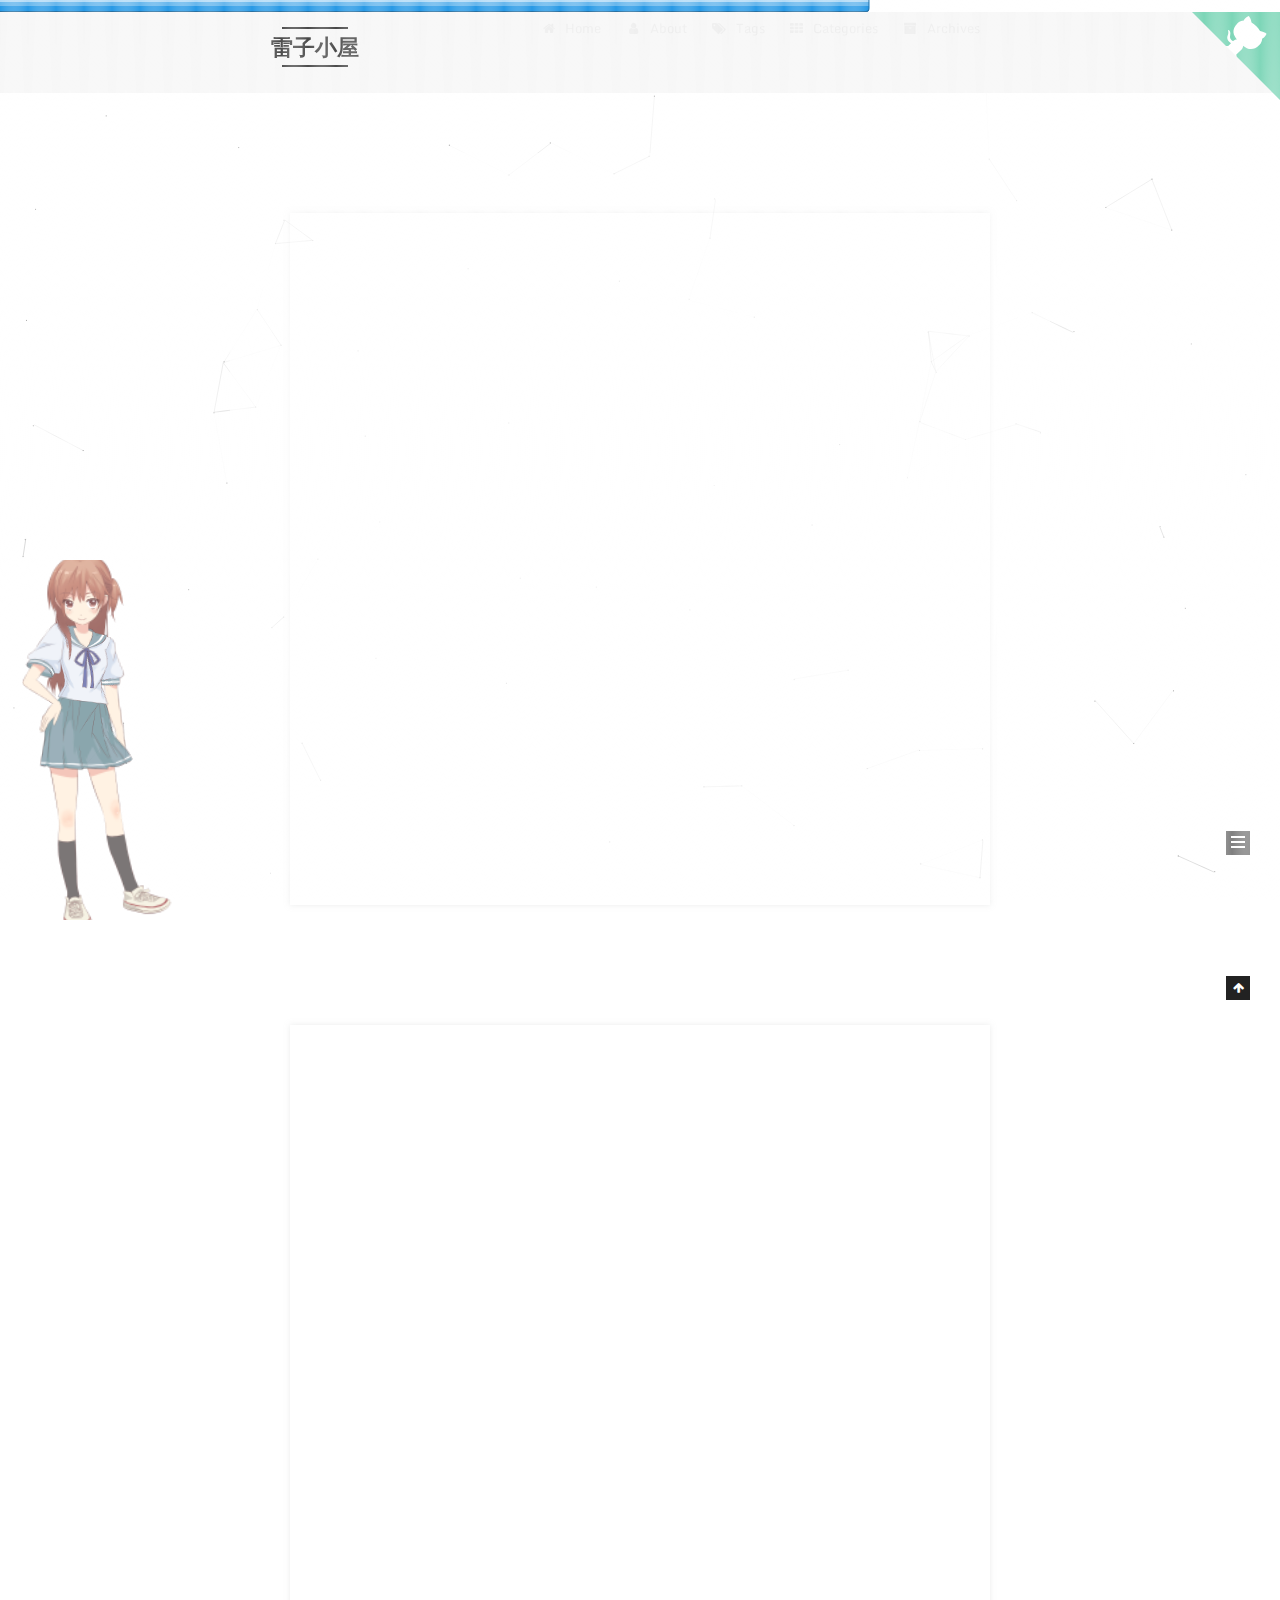
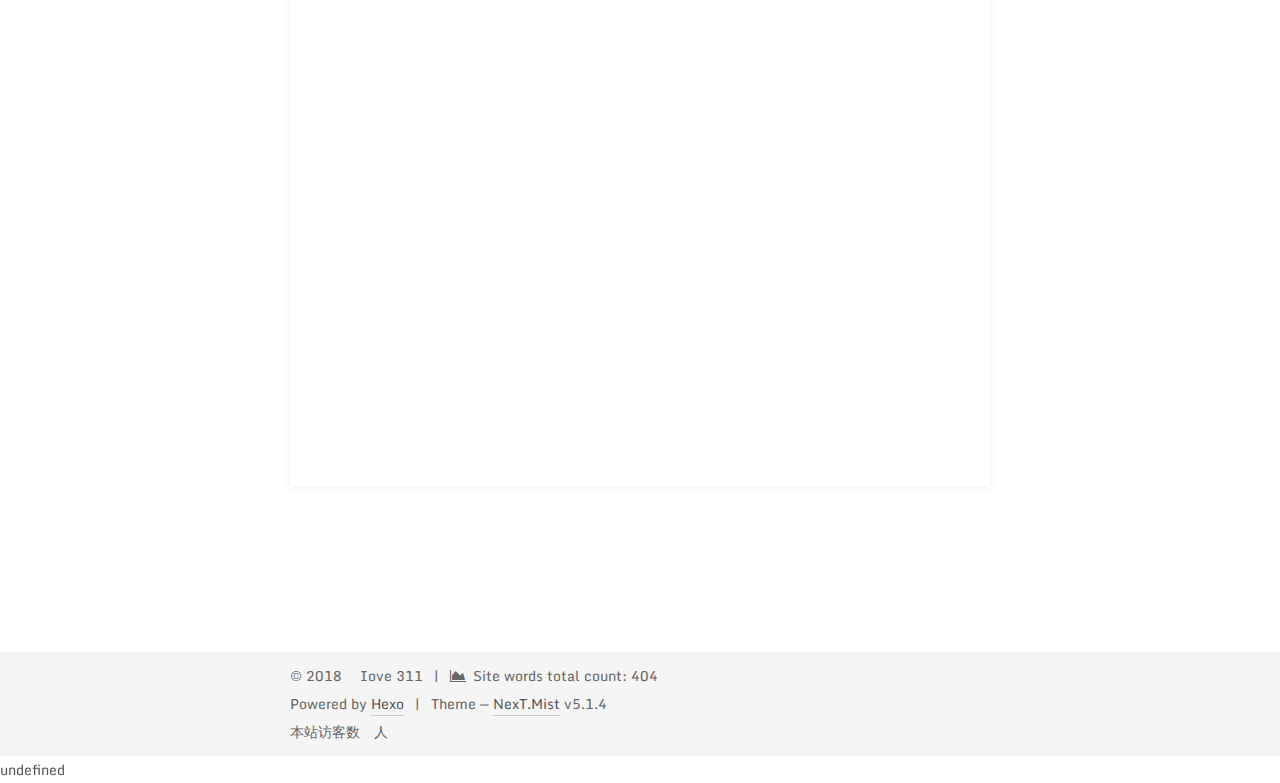
==== commit c1801419: "Site updated: 2018-05-18 09:27:39" ====
--- a/index.html
+++ b/index.html
@@ -5,7 +5,7 @@
   
 
 
-<html class="theme-next mist use-motion" lang="">
+<html class="theme-next mist use-motion" lang="en">
 <head>
   <meta charset="UTF-8"/>
 <meta http-equiv="X-UA-Compatible" content="IE=edge" />
@@ -14,6 +14,13 @@
 
 
 
+  
+  
+    
+    
+  <script src="/lib/pace/pace.min.js?v=1.0.2"></script>
+  <link href="/lib/pace/pace-theme-mac-osx.min.css?v=1.0.2" rel="stylesheet">
+
 
 
 
@@ -45,6 +52,50 @@
 
 
 
+  
+  
+  
+  
+
+  
+    
+    
+  
+
+  
+    
+      
+    
+
+    
+  
+
+  
+
+  
+    
+      
+    
+
+    
+  
+
+  
+    
+      
+    
+
+    
+  
+
+  
+    
+    
+    <link href="//fonts.googleapis.com/css?family=Monda:300,300italic,400,400italic,700,700italic|Roboto Slab:300,300italic,400,400italic,700,700italic|Permanent Marker:300,300italic,400,400italic,700,700italic|PT Mono:300,300italic,400,400italic,700,700italic&subset=latin,latin-ext" rel="stylesheet" type="text/css">
+  
+
+
+
 
 
 
@@ -74,18 +125,23 @@
 
 
 
-
-
-
-
-
+  <link rel="alternate" href="/atom.xml" title="雷子小屋" type="application/atom+xml" />
+
+
+
+
+
+
+<meta name="description" content="雷子个人站，主要涉及区块链知识共享、实践教程、前沿技术共同学习等方面">
 <meta property="og:type" content="website">
-<meta property="og:title" content="Hexo">
-<meta property="og:url" content="http://yoursite.com/index.html">
-<meta property="og:site_name" content="Hexo">
-<meta property="og:locale" content="default">
+<meta property="og:title" content="雷子小屋">
+<meta property="og:url" content="https://leizi310.github.io/index.html">
+<meta property="og:site_name" content="雷子小屋">
+<meta property="og:description" content="雷子个人站，主要涉及区块链知识共享、实践教程、前沿技术共同学习等方面">
+<meta property="og:locale" content="en">
 <meta name="twitter:card" content="summary">
-<meta name="twitter:title" content="Hexo">
+<meta name="twitter:title" content="雷子小屋">
+<meta name="twitter:description" content="雷子个人站，主要涉及区块链知识共享、实践教程、前沿技术共同学习等方面">
 
 
 
@@ -115,13 +171,13 @@
 
 
 
-  <link rel="canonical" href="http://yoursite.com/"/>
-
-
-
-
-
-  <title>Hexo</title>
+  <link rel="canonical" href="https://leizi310.github.io/"/>
+
+
+
+
+
+  <title>雷子小屋</title>
   
 
 
@@ -133,7 +189,7 @@
 
 </head>
 
-<body itemscope itemtype="http://schema.org/WebPage" lang="default">
+<body itemscope itemtype="http://schema.org/WebPage" lang="en">
 
   
   
@@ -144,6 +200,8 @@
   page-home">
     <div class="headband"></div>
 
+<a href="https://leizi310.github.io/" class="github-corner" aria-label="View source on Github"><svg width="100" height="100" viewBox="0 0 250 250" style="fill:#64CEAA; color:#fff; position: absolute; top: 0; border: 0; right: 0;" aria-hidden="true"><path d="M0,0 L115,115 L130,115 L142,142 L250,250 L250,0 Z"></path><path d="M128.3,109.0 C113.8,99.7 119.0,89.6 119.0,89.6 C122.0,82.7 120.5,78.6 120.5,78.6 C119.2,72.0 123.4,76.3 123.4,76.3 C127.3,80.9 125.5,87.3 125.5,87.3 C122.9,97.6 130.6,101.9 134.4,103.2" fill="currentColor" style="transform-origin: 130px 106px;" class="octo-arm"></path><path d="M115.0,115.0 C114.9,115.1 118.7,116.5 119.8,115.4 L133.7,101.6 C136.9,99.2 139.9,98.4 142.2,98.6 C133.8,88.0 127.5,74.4 143.8,58.0 C148.5,53.4 154.0,51.2 159.7,51.0 C160.3,49.4 163.2,43.6 171.4,40.1 C171.4,40.1 176.1,42.5 178.8,56.2 C183.1,58.6 187.2,61.8 190.9,65.4 C194.5,69.0 197.7,73.2 200.1,77.6 C213.8,80.2 216.3,84.9 216.3,84.9 C212.7,93.1 206.9,96.0 205.4,96.6 C205.1,102.4 203.0,107.8 198.3,112.5 C181.9,128.9 168.3,122.5 157.7,114.1 C157.9,116.9 156.7,120.9 152.7,124.9 L141.0,136.5 C139.8,137.7 141.6,141.9 141.8,141.8 Z" fill="currentColor" class="octo-body"></path></svg></a><style>.github-corner:hover .octo-arm{animation:octocat-wave 560ms ease-in-out}@keyframes octocat-wave{0%,100%{transform:rotate(0)}20%,60%{transform:rotate(-25deg)}40%,80%{transform:rotate(10deg)}}@media (max-width:500px){.github-corner:hover .octo-arm{animation:none}.github-corner .octo-arm{animation:octocat-wave 560ms ease-in-out}}</style>
+
     <header id="header" class="header" itemscope itemtype="http://schema.org/WPHeader">
       <div class="header-inner"><div class="site-brand-wrapper">
   <div class="site-meta ">
@@ -152,12 +210,12 @@
     <div class="custom-logo-site-title">
       <a href="/"  class="brand" rel="start">
         <span class="logo-line-before"><i></i></span>
-        <span class="site-title">Hexo</span>
+        <span class="site-title">雷子小屋</span>
         <span class="logo-line-after"><i></i></span>
       </a>
     </div>
       
-        <p class="site-subtitle"></p>
+        <p class="site-subtitle">If I try my best and fail, well, I tried my best</p>
       
   </div>
 
@@ -187,6 +245,36 @@
         </li>
       
         
+        <li class="menu-item menu-item-about">
+          <a href="/about/" rel="section">
+            
+              <i class="menu-item-icon fa fa-fw fa-user"></i> <br />
+            
+            About
+          </a>
+        </li>
+      
+        
+        <li class="menu-item menu-item-tags">
+          <a href="/tags/" rel="section">
+            
+              <i class="menu-item-icon fa fa-fw fa-tags"></i> <br />
+            
+            Tags
+          </a>
+        </li>
+      
+        
+        <li class="menu-item menu-item-categories">
+          <a href="/categories/" rel="section">
+            
+              <i class="menu-item-icon fa fa-fw fa-th"></i> <br />
+            
+            Categories
+          </a>
+        </li>
+      
+        
         <li class="menu-item menu-item-archives">
           <a href="/archives/" rel="section">
             
@@ -229,16 +317,171 @@
   
   
   <div class="post-block">
-    <link itemprop="mainEntityOfPage" href="http://yoursite.com/2018/05/16/hello-world/">
+    <link itemprop="mainEntityOfPage" href="https://leizi310.github.io/2018/05/17/HTML/">
 
     <span hidden itemprop="author" itemscope itemtype="http://schema.org/Person">
-      <meta itemprop="name" content="John Doe">
+      <meta itemprop="name" content="Iove 311">
       <meta itemprop="description" content="">
       <meta itemprop="image" content="/images/avatar.gif">
     </span>
 
     <span hidden itemprop="publisher" itemscope itemtype="http://schema.org/Organization">
-      <meta itemprop="name" content="Hexo">
+      <meta itemprop="name" content="雷子小屋">
+    </span>
+
+    
+      <header class="post-header">
+
+        
+        
+          <h1 class="post-title" itemprop="name headline">
+                
+                <a class="post-title-link" href="/2018/05/17/HTML/" itemprop="url">HTML笔记</a></h1>
+        
+
+        <div class="post-meta">
+          <span class="post-time">
+            
+              <span class="post-meta-item-icon">
+                <i class="fa fa-calendar-o"></i>
+              </span>
+              
+                <span class="post-meta-item-text">Posted on</span>
+              
+              <time title="Post created" itemprop="dateCreated datePublished" datetime="2018-05-17T21:52:05+08:00">
+                2018-05-17
+              </time>
+            
+
+            
+
+            
+          </span>
+
+          
+
+          
+            
+          
+
+          
+          
+
+          
+
+          
+            <div class="post-wordcount">
+              
+
+              
+
+              
+                <span class="post-meta-item-icon">
+                  <i class="fa fa-clock-o"></i>
+                </span>
+                
+                  <span class="post-meta-item-text">Reading time &asymp;</span>
+                
+                <span title="Reading time">
+                  1
+                </span>
+              
+            </div>
+          
+
+          
+
+        </div>
+      </header>
+    
+
+    
+    
+    
+    <div class="post-body" itemprop="articleBody">
+
+      
+      
+
+      
+        
+          
+            <h1 id="1-标签"><a href="#1-标签" class="headerlink" title="1.标签"></a>1.标签</h1><p>我们学习网页制作时，常常会听到一个词，<strong>语义化</strong>。那么什么叫做语义化呢，说的通俗点就是：明白每个标签的用途（在什么情况下使用此标签合理）比如，网页上的文章的<strong>标题</strong>就可以用标题标签，网页上的各个栏目的<strong>栏目名称</strong>也可以使用标题标签。文章中内容的段落就得放在<strong>段落标签</strong>中，在文章中有想强调的文本，就可以使用 em 标签表示强调等等。<br><code>`</code>mackdown<br>1.</p><h1></h1>就是标题标签，<p></p>是段落标签，&lt;img src=”image source.jpg&gt;<p></p>
+<ol start="2">
+<li><p><html></html>称为根标签，所有的网页标签都在<html></html>中。</p>
+</li>
+<li><p><head> (定义关于文档的信息)标签用于定义文档的头部，它是所有头部元素的容器。头部元素有<br><title>网页标题、<br><script>定义客户端脚本、<br><style>定义文档的样式信息、<br><link>定义文档与外部资源之间的关系。<br><meta>定义关于 HTML 文档的元数据等标签，<br><base>定义页面上所有链接的默认地址或默认目标。</p>
+</li>
+<li><p>在<body>和<script src="/live2dw/lib/L2Dwidget.min.js?0c58a1486de42ac6cc1c59c7d98ae887"></script><script>L2Dwidget.init({"pluginRootPath":"live2dw/","pluginJsPath":"lib/","pluginModelPath":"assets/","model":{"scale":0.68,"hHeadPos":0.5,"vHeadPos":0.618,"jsonPath":"/live2dw/assets/hibiki.model.json"},"display":{"position":"left","width":90,"height":180},"bottom":-30,"mobileShow":false});</script>标签之间的内容是网页的主要内容，如<h1>、<p>、<a>、<img>等网页内容标签，在这里的标签中的内容会在浏览器中显示出来。<br><em></em> 文字倾斜<br><strong></strong> 文字加粗<br><span>标签提供了一种将文本的一部分或者文档的一部分独立出来的方式。列：<span style="color:indianred">美国梦</span><br>”fond-size”字体，“color:”颜色，“fond-weight:”(暂不知如何配套)</span></a></p>
+</h1></title></head></p></li>
+<li><p>注释的方式<!--从这里开始注释--></p>
+</li>
+</ol>
+
+          
+        
+      
+    </div>
+    
+    
+    
+
+    <div>
+        
+    </div>
+    
+
+    
+
+    
+
+    <footer class="post-footer">
+      
+
+      
+
+      
+
+      
+      
+        <div class="post-eof"></div>
+      
+    </footer>
+  </div>
+  
+  
+  
+
+<div>
+  
+</div>
+  </article>
+
+
+    
+      
+
+  
+
+  
+  
+  
+
+  <article class="post post-type-normal" itemscope itemtype="http://schema.org/Article">
+  
+  
+  
+  <div class="post-block">
+    <link itemprop="mainEntityOfPage" href="https://leizi310.github.io/2018/05/16/hello-world/">
+
+    <span hidden itemprop="author" itemscope itemtype="http://schema.org/Person">
+      <meta itemprop="name" content="Iove 311">
+      <meta itemprop="description" content="">
+      <meta itemprop="image" content="/images/avatar.gif">
+    </span>
+
+    <span hidden itemprop="publisher" itemscope itemtype="http://schema.org/Organization">
+      <meta itemprop="name" content="雷子小屋">
     </span>
 
     
@@ -281,6 +524,24 @@
 
           
 
+          
+            <div class="post-wordcount">
+              
+
+              
+
+              
+                <span class="post-meta-item-icon">
+                  <i class="fa fa-clock-o"></i>
+                </span>
+                
+                  <span class="post-meta-item-text">Reading time &asymp;</span>
+                
+                <span title="Reading time">
+                  1
+                </span>
+              
+            </div>
           
 
           
@@ -318,6 +579,9 @@
     
     
 
+    <div>
+        
+    </div>
     
 
     
@@ -340,6 +604,10 @@
   
   
   
+
+<div>
+  
+</div>
   </article>
 
 
@@ -379,8 +647,12 @@
         <div class="site-overview">
           <div class="site-author motion-element" itemprop="author" itemscope itemtype="http://schema.org/Person">
             
-              <p class="site-author-name" itemprop="name">John Doe</p>
-              <p class="site-description motion-element" itemprop="description"></p>
+              <img class="site-author-image" itemprop="image"
+                src="/images/avatar.gif"
+                alt="Iove 311" />
+            
+              <p class="site-author-name" itemprop="name">Iove 311</p>
+              <p class="site-description motion-element" itemprop="description">雷子个人站，主要涉及区块链知识共享、实践教程、前沿技术共同学习等方面</p>
           </div>
 
           <nav class="site-state motion-element">
@@ -390,7 +662,7 @@
               
                 <a href="/archives/">
               
-                  <span class="site-state-item-count">1</span>
+                  <span class="site-state-item-count">2</span>
                   <span class="site-state-item-name">posts</span>
                 </a>
               </div>
@@ -399,11 +671,43 @@
             
 
             
+              
+              
+              <div class="site-state-item site-state-tags">
+                <a href="/tags/index.html">
+                  <span class="site-state-item-count">1</span>
+                  <span class="site-state-item-name">tags</span>
+                </a>
+              </div>
+            
 
           </nav>
 
           
-
+            <div class="feed-link motion-element">
+              <a href="/atom.xml" rel="alternate">
+                <i class="fa fa-rss"></i>
+                RSS
+              </a>
+            </div>
+          
+
+          
+            <div class="links-of-author motion-element">
+                
+                  <span class="links-of-author-item">
+                    <a href="https://github.com/leizi310" target="_blank" title="GitHub">
+                      
+                        <i class="fa fa-fw fa-github"></i>GitHub</a>
+                  </span>
+                
+                  <span class="links-of-author-item">
+                    <a href="https://twitter.com/leizi0310" target="_blank" title="Twitter">
+                      
+                        <i class="fa fa-fw fa-twitter"></i>Twitter</a>
+                  </span>
+                
+            </div>
           
 
           
@@ -433,10 +737,19 @@
       <div class="footer-inner">
         <div class="copyright">&copy; <span itemprop="copyrightYear">2018</span>
   <span class="with-love">
-    <i class="fa fa-user"></i>
+    <i class="fa fa-[object Object]"></i>
   </span>
-  <span class="author" itemprop="copyrightHolder">John Doe</span>
-
+  <span class="author" itemprop="copyrightHolder">Iove 311</span>
+
+  
+    <span class="post-meta-divider">|</span>
+    <span class="post-meta-item-icon">
+      <i class="fa fa-area-chart"></i>
+    </span>
+    
+      <span class="post-meta-item-text">Site words total count&#58;</span>
+    
+    <span title="Site words total count">404</span>
   
 </div>
 
@@ -455,6 +768,20 @@
 
 
         
+<div class="busuanzi-count">
+  <script async src="https://dn-lbstatics.qbox.me/busuanzi/2.3/busuanzi.pure.mini.js"></script>
+
+  
+    <span class="site-uv">
+      本站访客数
+      <span class="busuanzi-value" id="busuanzi_value_site_uv"></span>
+      人
+    </span>
+  
+
+  
+</div>
+
 
 
 
@@ -496,6 +823,8 @@
   
 
 
+  
+
 
 
 
@@ -536,6 +865,11 @@
     <script type="text/javascript" src="/lib/fancybox/source/jquery.fancybox.pack.js?v=2.1.5"></script>
   
 
+  
+  
+    <script type="text/javascript" src="/lib/canvas-nest/canvas-nest.min.js"></script>
+  
+
 
   
 
@@ -612,5 +946,7 @@
 
   
 
-</body>
+
+  undefined
+<script src="/live2dw/lib/L2Dwidget.min.js?0c58a1486de42ac6cc1c59c7d98ae887"></script><script>L2Dwidget.init({"pluginRootPath":"live2dw/","pluginJsPath":"lib/","pluginModelPath":"assets/","model":{"scale":0.68,"hHeadPos":0.5,"vHeadPos":0.618,"jsonPath":"/live2dw/assets/hibiki.model.json"},"display":{"position":"left","width":90,"height":180},"bottom":-30,"mobileShow":false});</script></body>
 </html>
--- a/css/main.css
+++ b/css/main.css
@@ -180,16 +180,16 @@
   padding: 0;
 }
 ::selection {
-  background: #262a30;
-  color: #fff;
+  background: #87daff;
+  color: #808080;
 }
 body {
   position: relative;
-  font-family: 'Lato', "PingFang SC", "Microsoft YaHei", sans-serif;
+  font-family: 'Monda', "PingFang SC", "Microsoft YaHei", sans-serif;
   font-size: 14px;
   line-height: 2;
   color: #555;
-  background: #fff;
+  background: grey-dim;
 }
 @media (max-width: 767px) {
   body {
@@ -216,7 +216,7 @@
   padding: 0;
   font-weight: bold;
   line-height: 1.5;
-  font-family: 'Lato', "PingFang SC", "Microsoft YaHei", sans-serif;
+  font-family: 'Roboto Slab', 'Monda', "PingFang SC", "Microsoft YaHei", sans-serif;
 }
 h2,
 h3,
@@ -486,14 +486,14 @@
   overflow: auto;
   margin: 20px 0;
   padding: 0;
-  font-size: 13px;
-  color: #4d4d4c;
-  background: #f7f7f7;
+  font-size: 14px;
+  color: #eaeaea;
+  background: #000;
   line-height: 1.6;
 }
 pre,
 code {
-  font-family: consolas, Menlo, "PingFang SC", "Microsoft YaHei", monospace;
+  font-family: 'PT Mono', consolas, Menlo, "PingFang SC", "Microsoft YaHei", monospace;
 }
 code {
   padding: 2px 4px;
@@ -501,14 +501,14 @@
   color: #555;
   background: #eee;
   border-radius: 3px;
-  font-size: 13px;
+  font-size: 14px;
 }
 pre {
   padding: 10px;
 }
 pre code {
   padding: 0;
-  color: #4d4d4c;
+  color: #eaeaea;
   background: none;
   text-shadow: none;
 }
@@ -531,7 +531,7 @@
 }
 .highlight figcaption {
   font-size: 1em;
-  color: #4d4d4c;
+  color: #eaeaea;
   line-height: 1em;
   margin-bottom: 1em;
 }
@@ -545,23 +545,23 @@
 }
 .highlight figcaption a {
   float: right;
-  color: #4d4d4c;
+  color: #eaeaea;
 }
 .highlight figcaption a:hover {
-  border-bottom-color: #4d4d4c;
+  border-bottom-color: #eaeaea;
 }
 .highlight .gutter pre {
   padding-left: 10px;
   padding-right: 10px;
-  color: #869194;
+  color: #666;
   text-align: right;
-  background-color: #eff2f3;
+  background-color: #292929;
 }
 .highlight .code pre {
   width: 100%;
   padding-left: 10px;
   padding-right: 10px;
-  background-color: #f7f7f7;
+  background-color: #000;
 }
 .highlight .line {
   height: 20px;
@@ -579,16 +579,16 @@
   border: none;
 }
 pre .deletion {
-  background: #fdd;
+  background: #008000;
 }
 pre .addition {
-  background: #dfd;
+  background: #800000;
 }
 pre .meta {
-  color: #8959a8;
+  color: #c397d8;
 }
 pre .comment {
-  color: #8e908c;
+  color: #969896;
 }
 pre .variable,
 pre .attribute,
@@ -602,7 +602,7 @@
 pre .css .id,
 pre .css .class,
 pre .css .pseudo {
-  color: #c82829;
+  color: #d54e53;
 }
 pre .number,
 pre .preprocessor,
@@ -611,7 +611,7 @@
 pre .params,
 pre .constant,
 pre .command {
-  color: #f5871f;
+  color: #e78c45;
 }
 pre .ruby .class .title,
 pre .css .rules .attribute,
@@ -624,11 +624,11 @@
 pre .special,
 pre .number,
 pre .formula {
-  color: #718c00;
+  color: #b9ca4a;
 }
 pre .title,
 pre .css .hexcolor {
-  color: #3e999f;
+  color: #70c0b1;
 }
 pre .function,
 pre .python .decorator,
@@ -638,11 +638,11 @@
 pre .perl .sub,
 pre .javascript .title,
 pre .coffeescript .title {
-  color: #4271ae;
+  color: #7aa6da;
 }
 pre .keyword,
 pre .javascript .function {
-  color: #8959a8;
+  color: #c397d8;
 }
 .full-image.full-image.full-image.full-image {
   border: none;
@@ -653,8 +653,8 @@
 @media (min-width: 992px) {
   .full-image.full-image.full-image.full-image {
     max-width: none;
-    width: 110%;
-    margin: 25px -5%;
+    width: $full-image-width;
+    margin: $full-image-margin-vertical $full-image-margin-horizontal;
   }
 }
 .blockquote-center,
@@ -1129,9 +1129,9 @@
   display: inline-block;
   vertical-align: top;
   line-height: 36px;
-  font-size: 20px;
+  font-size: 26px;
   font-weight: normal;
-  font-family: 'Lato', "PingFang SC", "Microsoft YaHei", sans-serif;
+  font-family: 'Permanent Marker', 'Monda', "PingFang SC", "Microsoft YaHei", sans-serif;
 }
 .site-subtitle {
   margin-top: 10px;
@@ -1219,7 +1219,7 @@
   opacity: 0;
 }
 .post-body {
-  font-family: 'Lato', "PingFang SC", "Microsoft YaHei", sans-serif;
+  font-family: 'Monda', "PingFang SC", "Microsoft YaHei", sans-serif;
 }
 @media (max-width: 767px) {
   .post-body {
@@ -1497,7 +1497,7 @@
 .posts-expand .post-meta {
   margin: 3px 0 60px 0;
   color: #999;
-  font-family: 'Lato', "PingFang SC", "Microsoft YaHei", sans-serif;
+  font-family: 'Monda', "PingFang SC", "Microsoft YaHei", sans-serif;
   font-size: 12px;
   text-align: center;
 }
@@ -1658,6 +1658,67 @@
 .rtl.post-title {
   font-family: UKIJ Ekran;
 }
+.my_post_copyright {
+  width: 85%;
+  max-width: 45em;
+  margin: 2.8em auto 0;
+  padding: 0.5em 1em;
+  border: 1px solid #d3d3d3;
+  font-size: 0.93rem;
+  line-height: 1.6em;
+  word-break: break-all;
+  background: rgba(255,255,255,0.4);
+}
+.my_post_copyright p {
+  margin: 0;
+}
+.my_post_copyright span {
+  display: inline-block;
+  width: 5.2em;
+  color: #b5b5b5;
+  font-weight: bold;
+}
+.my_post_copyright .raw {
+  margin-left: 1em;
+  width: 5em;
+}
+.my_post_copyright a {
+  color: #808080;
+  border-bottom: 0;
+}
+.my_post_copyright a:hover {
+  color: #a3d2a3;
+  text-decoration: underline;
+}
+.my_post_copyright:hover .fa-clipboard {
+  color: #000;
+}
+.my_post_copyright .post-url:hover {
+  font-weight: normal;
+}
+.my_post_copyright .copy-path {
+  margin-left: 1em;
+  width: 1em;
+}
+@media (max-width: 767px) {
+  .my_post_copyright .copy-path {
+    display: none;
+  }
+}
+.my_post_copyright .copy-path:hover {
+  color: #808080;
+  cursor: pointer;
+}
+.post-body p a {
+  color: #0593d3;
+  border-bottom: none;
+  border-bottom: 1px solid #0593d3;
+}
+.post-body p a:hover {
+  color: #fc6423;
+  border-bottom: none;
+  border-bottom: 1px solid #fc6423;
+}
 .sidebar {
   position: fixed;
   right: 0;
@@ -1741,18 +1802,110 @@
   max-width: 96px;
   height: auto;
   border: 2px solid #333;
-}
-.site-author-name {
-  margin: 5px 0 0;
-  text-align: center;
-  color: #f5f5f5;
-  font-weight: normal;
-}
-.site-description {
-  margin-top: 5px;
-  text-align: center;
-  font-size: 14px;
-  color: #999;
+/* 头像圆形 */
+  border-radius: 80px;
+  -webkit-border-radius: 80px;
+  -moz-border-radius: 80px;
+  box-shadow: inset 0 -1px 0 #333 sf;
+/* 设置循环动画 [animation: (play)动画名称 (2s)动画播放时长单位秒或微秒 (ase-out)动画播放的速度曲线为以低速结束 
+    (1s)等待1秒然后开始动画 (1)动画播放次数(infinite为循环播放) ]*/
+/* 鼠标经过头像旋转360度 */
+  -webkit-transition: -webkit-transform 1s ease-out;
+  -moz-transition: -moz-transform 1s ease-out;
+  transition: transform 1s ease-out;
+}
+img:hover {
+/* 鼠标经过停止头像旋转 
+  -webkit-animation-play-state:paused;
+  animation-play-state:paused;*/
+/* 鼠标经过头像旋转360度 */
+  -webkit-transform: rotateZ(360deg);
+  -moz-transform: rotateZ(360deg);
+  -webkit-transform: rotateZ(360deg);
+  -moz-transform: rotateZ(360deg);
+  -ms-transform: rotateZ(360deg);
+  -o-transform: rotateZ(360deg);
+  transform: rotateZ(360deg);
+}
+@-webkit-keyframes play {
+  0% {
+    -webkit-transform: rotateZ(0deg);
+  }
+  100% {
+    -webkit-transform: rotateZ(-360deg);
+  }
+}
+@-moz-keyframes play {
+  0% {
+    -moz-transform: rotateZ(0deg);
+  }
+  100% {
+    -moz-transform: rotateZ(-360deg);
+  }
+}
+@-moz-keyframes play {
+  0% {
+    -webkit-transform: rotateZ(0deg);
+    -moz-transform: rotateZ(0deg);
+    -ms-transform: rotateZ(0deg);
+    -o-transform: rotateZ(0deg);
+    transform: rotateZ(0deg);
+  }
+  100% {
+    -webkit-transform: rotateZ(-360deg);
+    -moz-transform: rotateZ(-360deg);
+    -ms-transform: rotateZ(-360deg);
+    -o-transform: rotateZ(-360deg);
+    transform: rotateZ(-360deg);
+  }
+}
+@-webkit-keyframes play {
+  0% {
+    -webkit-transform: rotateZ(0deg);
+    -moz-transform: rotateZ(0deg);
+    -ms-transform: rotateZ(0deg);
+    -o-transform: rotateZ(0deg);
+    transform: rotateZ(0deg);
+  }
+  100% {
+    -webkit-transform: rotateZ(-360deg);
+    -moz-transform: rotateZ(-360deg);
+    -ms-transform: rotateZ(-360deg);
+    -o-transform: rotateZ(-360deg);
+    transform: rotateZ(-360deg);
+  }
+}
+@-o-keyframes play {
+  0% {
+    -webkit-transform: rotateZ(0deg);
+    -moz-transform: rotateZ(0deg);
+    -ms-transform: rotateZ(0deg);
+    -o-transform: rotateZ(0deg);
+    transform: rotateZ(0deg);
+  }
+  100% {
+    -webkit-transform: rotateZ(-360deg);
+    -moz-transform: rotateZ(-360deg);
+    -ms-transform: rotateZ(-360deg);
+    -o-transform: rotateZ(-360deg);
+    transform: rotateZ(-360deg);
+  }
+}
+@keyframes play {
+  0% {
+    -webkit-transform: rotateZ(0deg);
+    -moz-transform: rotateZ(0deg);
+    -ms-transform: rotateZ(0deg);
+    -o-transform: rotateZ(0deg);
+    transform: rotateZ(0deg);
+  }
+  100% {
+    -webkit-transform: rotateZ(-360deg);
+    -moz-transform: rotateZ(-360deg);
+    -ms-transform: rotateZ(-360deg);
+    -o-transform: rotateZ(-360deg);
+    transform: rotateZ(-360deg);
+  }
 }
 .site-state {
   overflow: hidden;
@@ -1822,7 +1975,7 @@
   width: 4px;
   height: 4px;
   border-radius: 50%;
-  background: #6b639d;
+  background: #508aff;
 }
 .links-of-blogroll {
   font-size: 13px;
@@ -2355,13 +2508,6 @@
 .page-pv .busuanzi-value {
   margin: 0 5px;
 }
-.site-uv {
-  margin-right: 10px;
-}
-.site-uv::after {
-  content: "|";
-  padding-left: 10px;
-}
 .page-archive .archive-page-counter {
   position: relative;
   top: 3px;
@@ -2904,3 +3050,23 @@
     text-align: center;
   }
 }
+.post {
+  margin-top: 60px;
+  margin-bottom: 60px;
+  padding: 25px;
+  -webkit-box-shadow: 0 0 5px rgba(202,203,203,0.5);
+  -moz-box-shadow: 0 0 5px rgba(202,203,204,0.5);
+}
+.body {
+  background: url("/images/xingkong2.jpg");
+  background-repeat: no-repeat;
+  background-attachment: fixed;
+  background-position: 50% 50%;
+}
+.main-inner {
+  margin-top: 60px;
+  padding: 60px 60px 60px 60px;
+  background: #fff;
+  opacity: 0.7;
+  min-height: 500px;
+}
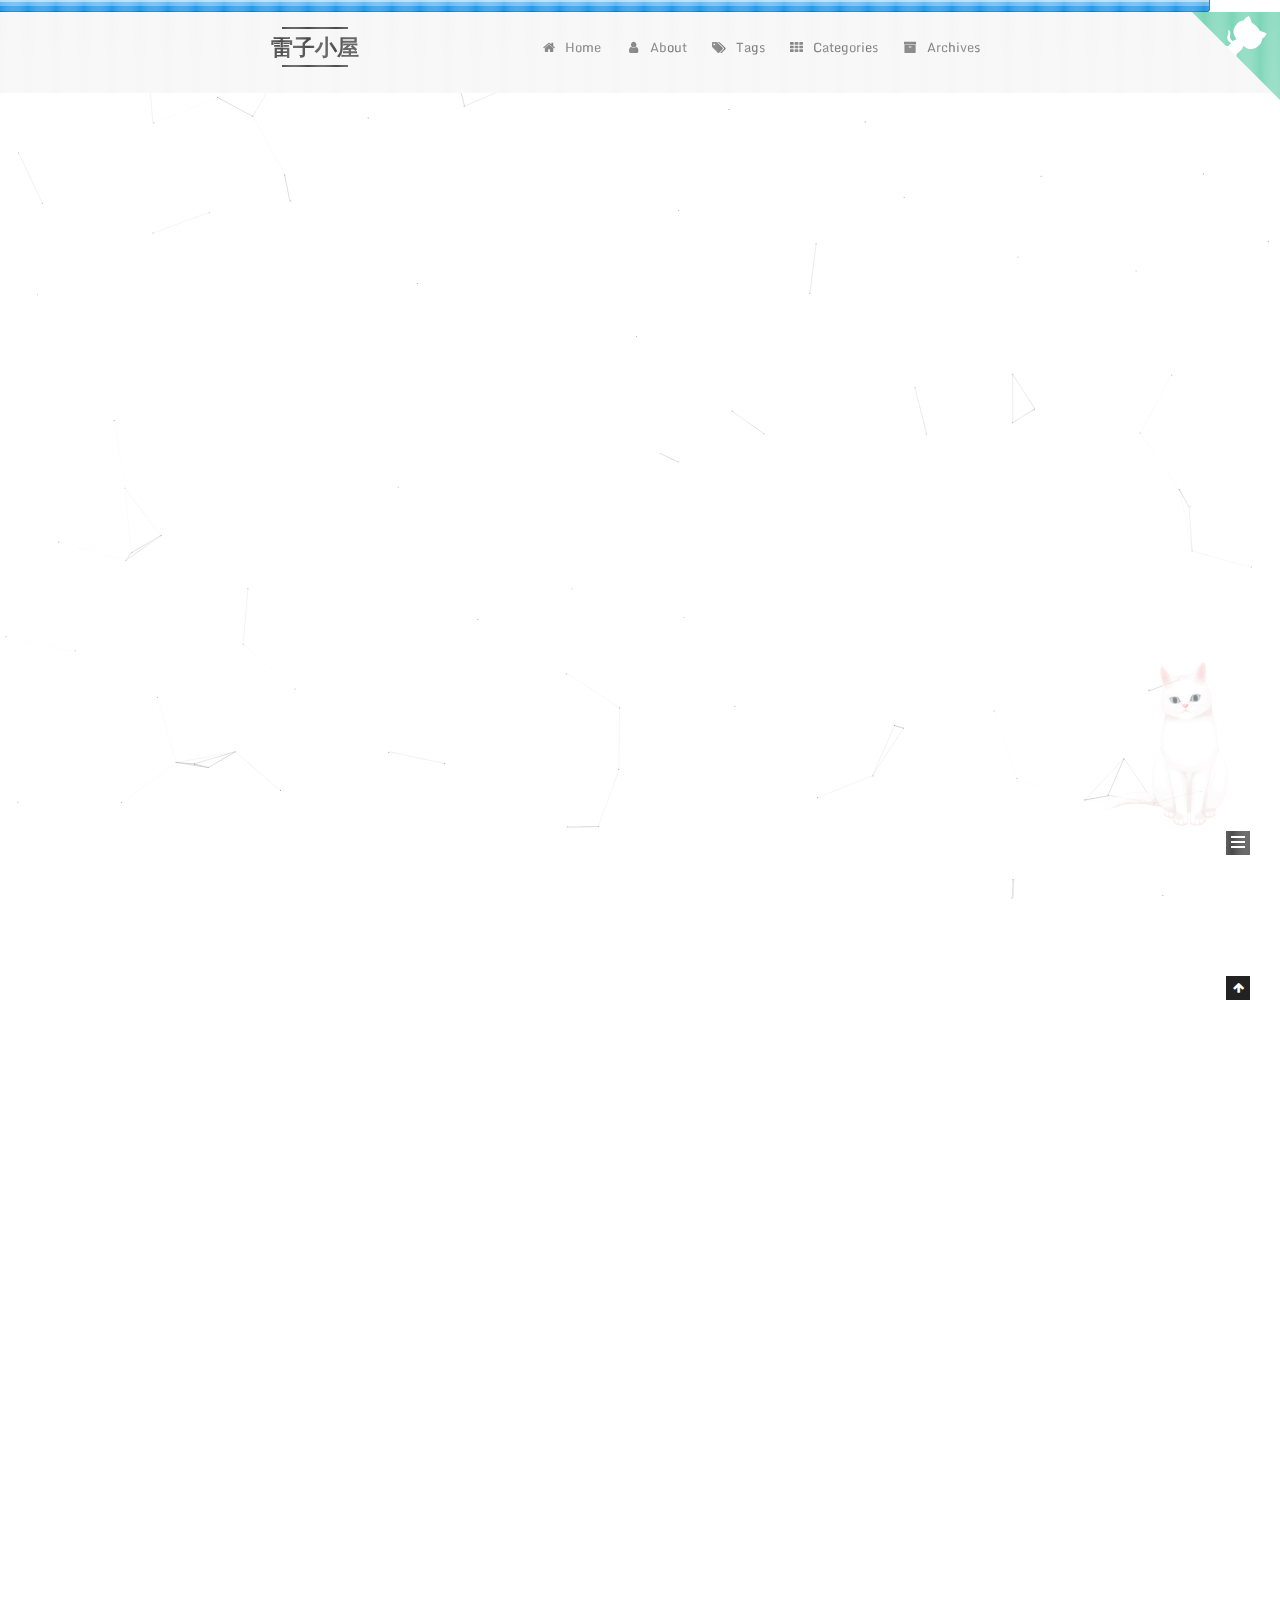
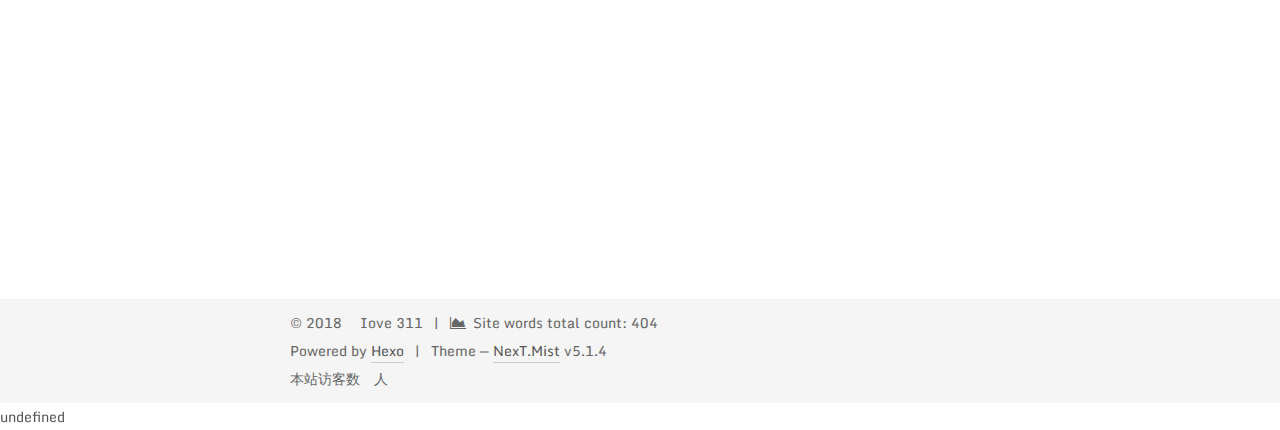
==== commit 75320529: "Site updated: 2018-05-18 09:44:56" ====
--- a/index.html
+++ b/index.html
@@ -412,7 +412,7 @@
 </li>
 <li><p><head> (定义关于文档的信息)标签用于定义文档的头部，它是所有头部元素的容器。头部元素有<br><title>网页标题、<br><script>定义客户端脚本、<br><style>定义文档的样式信息、<br><link>定义文档与外部资源之间的关系。<br><meta>定义关于 HTML 文档的元数据等标签，<br><base>定义页面上所有链接的默认地址或默认目标。</p>
 </li>
-<li><p>在<body>和<script src="/live2dw/lib/L2Dwidget.min.js?0c58a1486de42ac6cc1c59c7d98ae887"></script><script>L2Dwidget.init({"pluginRootPath":"live2dw/","pluginJsPath":"lib/","pluginModelPath":"assets/","model":{"scale":0.68,"hHeadPos":0.5,"vHeadPos":0.618,"jsonPath":"/live2dw/assets/hibiki.model.json"},"display":{"position":"left","width":90,"height":180},"bottom":-30,"mobileShow":false});</script>标签之间的内容是网页的主要内容，如<h1>、<p>、<a>、<img>等网页内容标签，在这里的标签中的内容会在浏览器中显示出来。<br><em></em> 文字倾斜<br><strong></strong> 文字加粗<br><span>标签提供了一种将文本的一部分或者文档的一部分独立出来的方式。列：<span style="color:indianred">美国梦</span><br>”fond-size”字体，“color:”颜色，“fond-weight:”(暂不知如何配套)</span></a></p>
+<li><p>在<body>和<script src="/live2dw/lib/L2Dwidget.min.js?0c58a1486de42ac6cc1c59c7d98ae887"></script><script>L2Dwidget.init({"pluginRootPath":"live2dw/","pluginJsPath":"lib/","pluginModelPath":"assets/","model":{"scale":0.6,"hHeadPos":0.5,"vHeadPos":0.618,"jsonPath":"/live2dw/assets/tororo.model.json"},"display":{"position":"right","width":90,"height":180},"bottom":-30,"mobileShow":false});</script>标签之间的内容是网页的主要内容，如<h1>、<p>、<a>、<img>等网页内容标签，在这里的标签中的内容会在浏览器中显示出来。<br><em></em> 文字倾斜<br><strong></strong> 文字加粗<br><span>标签提供了一种将文本的一部分或者文档的一部分独立出来的方式。列：<span style="color:indianred">美国梦</span><br>”fond-size”字体，“color:”颜色，“fond-weight:”(暂不知如何配套)</span></a></p>
 </h1></title></head></p></li>
 <li><p>注释的方式<!--从这里开始注释--></p>
 </li>
@@ -948,5 +948,5 @@
 
 
   undefined
-<script src="/live2dw/lib/L2Dwidget.min.js?0c58a1486de42ac6cc1c59c7d98ae887"></script><script>L2Dwidget.init({"pluginRootPath":"live2dw/","pluginJsPath":"lib/","pluginModelPath":"assets/","model":{"scale":0.68,"hHeadPos":0.5,"vHeadPos":0.618,"jsonPath":"/live2dw/assets/hibiki.model.json"},"display":{"position":"left","width":90,"height":180},"bottom":-30,"mobileShow":false});</script></body>
+<script src="/live2dw/lib/L2Dwidget.min.js?0c58a1486de42ac6cc1c59c7d98ae887"></script><script>L2Dwidget.init({"pluginRootPath":"live2dw/","pluginJsPath":"lib/","pluginModelPath":"assets/","model":{"scale":0.6,"hHeadPos":0.5,"vHeadPos":0.618,"jsonPath":"/live2dw/assets/tororo.model.json"},"display":{"position":"right","width":90,"height":180},"bottom":-30,"mobileShow":false});</script></body>
 </html>
--- a/css/main.css
+++ b/css/main.css
@@ -189,7 +189,7 @@
   font-size: 14px;
   line-height: 2;
   color: #555;
-  background: grey-dim;
+  background: #fff;
 }
 @media (max-width: 767px) {
   body {
@@ -1975,7 +1975,7 @@
   width: 4px;
   height: 4px;
   border-radius: 50%;
-  background: #508aff;
+  background: #a47fe4;
 }
 .links-of-blogroll {
   font-size: 13px;
@@ -3050,23 +3050,16 @@
     text-align: center;
   }
 }
-.post {
-  margin-top: 60px;
-  margin-bottom: 60px;
-  padding: 25px;
-  -webkit-box-shadow: 0 0 5px rgba(202,203,203,0.5);
-  -moz-box-shadow: 0 0 5px rgba(202,203,204,0.5);
-}
-.body {
+body {
   background: url("/images/xingkong2.jpg");
   background-repeat: no-repeat;
   background-attachment: fixed;
   background-position: 50% 50%;
 }
-.main-inner {
+main-inner {
   margin-top: 60px;
   padding: 60px 60px 60px 60px;
   background: #fff;
-  opacity: 0.7;
+  opacity: 0.8;
   min-height: 500px;
 }
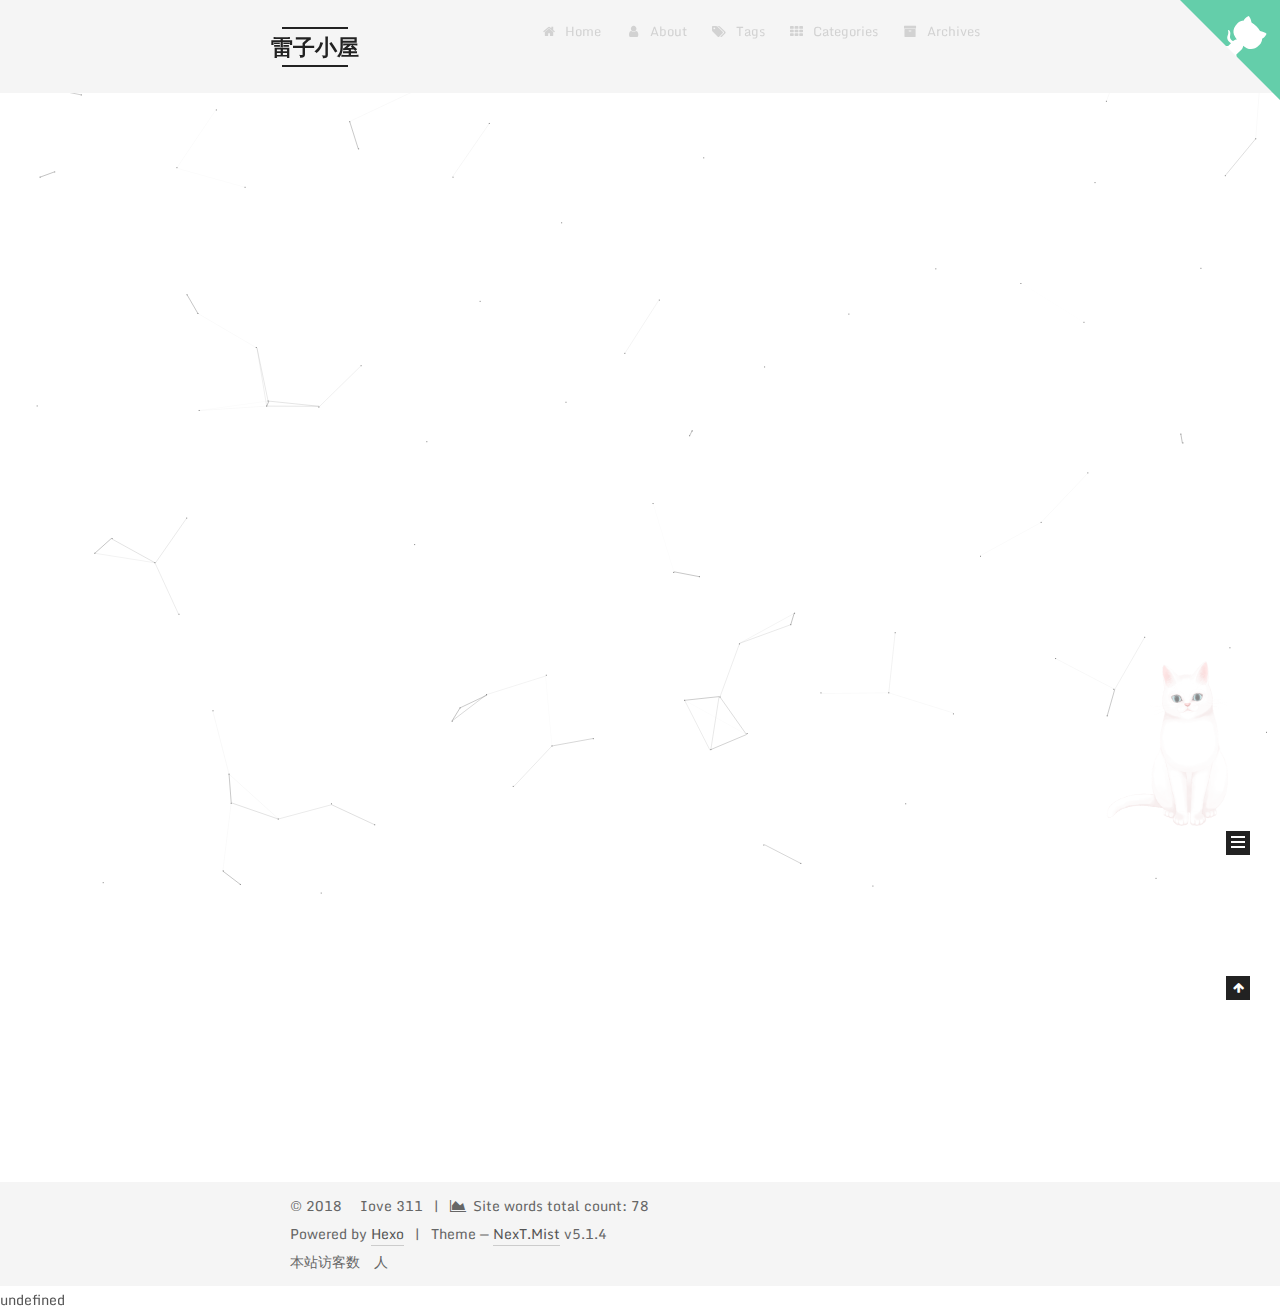
==== commit b331a2d6: "Site updated: 2018-05-18 11:21:59" ====
--- a/index.html
+++ b/index.html
@@ -317,7 +317,7 @@
   
   
   <div class="post-block">
-    <link itemprop="mainEntityOfPage" href="https://leizi310.github.io/2018/05/17/HTML/">
+    <link itemprop="mainEntityOfPage" href="https://leizi310.github.io/2018/05/16/hello-world/">
 
     <span hidden itemprop="author" itemscope itemtype="http://schema.org/Person">
       <meta itemprop="name" content="Iove 311">
@@ -336,7 +336,7 @@
         
           <h1 class="post-title" itemprop="name headline">
                 
-                <a class="post-title-link" href="/2018/05/17/HTML/" itemprop="url">HTML笔记</a></h1>
+                <a class="post-title-link" href="/2018/05/16/hello-world/" itemprop="url">Hello World</a></h1>
         
 
         <div class="post-meta">
@@ -348,8 +348,8 @@
               
                 <span class="post-meta-item-text">Posted on</span>
               
-              <time title="Post created" itemprop="dateCreated datePublished" datetime="2018-05-17T21:52:05+08:00">
-                2018-05-17
+              <time title="Post created" itemprop="dateCreated datePublished" datetime="2018-05-16T17:04:33+08:00">
+                2018-05-16
               </time>
             
 
@@ -406,161 +406,6 @@
       
         
           
-            <h1 id="1-标签"><a href="#1-标签" class="headerlink" title="1.标签"></a>1.标签</h1><p>我们学习网页制作时，常常会听到一个词，<strong>语义化</strong>。那么什么叫做语义化呢，说的通俗点就是：明白每个标签的用途（在什么情况下使用此标签合理）比如，网页上的文章的<strong>标题</strong>就可以用标题标签，网页上的各个栏目的<strong>栏目名称</strong>也可以使用标题标签。文章中内容的段落就得放在<strong>段落标签</strong>中，在文章中有想强调的文本，就可以使用 em 标签表示强调等等。<br><code>`</code>mackdown<br>1.</p><h1></h1>就是标题标签，<p></p>是段落标签，&lt;img src=”image source.jpg&gt;<p></p>
-<ol start="2">
-<li><p><html></html>称为根标签，所有的网页标签都在<html></html>中。</p>
-</li>
-<li><p><head> (定义关于文档的信息)标签用于定义文档的头部，它是所有头部元素的容器。头部元素有<br><title>网页标题、<br><script>定义客户端脚本、<br><style>定义文档的样式信息、<br><link>定义文档与外部资源之间的关系。<br><meta>定义关于 HTML 文档的元数据等标签，<br><base>定义页面上所有链接的默认地址或默认目标。</p>
-</li>
-<li><p>在<body>和<script src="/live2dw/lib/L2Dwidget.min.js?0c58a1486de42ac6cc1c59c7d98ae887"></script><script>L2Dwidget.init({"pluginRootPath":"live2dw/","pluginJsPath":"lib/","pluginModelPath":"assets/","model":{"scale":0.6,"hHeadPos":0.5,"vHeadPos":0.618,"jsonPath":"/live2dw/assets/tororo.model.json"},"display":{"position":"right","width":90,"height":180},"bottom":-30,"mobileShow":false});</script>标签之间的内容是网页的主要内容，如<h1>、<p>、<a>、<img>等网页内容标签，在这里的标签中的内容会在浏览器中显示出来。<br><em></em> 文字倾斜<br><strong></strong> 文字加粗<br><span>标签提供了一种将文本的一部分或者文档的一部分独立出来的方式。列：<span style="color:indianred">美国梦</span><br>”fond-size”字体，“color:”颜色，“fond-weight:”(暂不知如何配套)</span></a></p>
-</h1></title></head></p></li>
-<li><p>注释的方式<!--从这里开始注释--></p>
-</li>
-</ol>
-
-          
-        
-      
-    </div>
-    
-    
-    
-
-    <div>
-        
-    </div>
-    
-
-    
-
-    
-
-    <footer class="post-footer">
-      
-
-      
-
-      
-
-      
-      
-        <div class="post-eof"></div>
-      
-    </footer>
-  </div>
-  
-  
-  
-
-<div>
-  
-</div>
-  </article>
-
-
-    
-      
-
-  
-
-  
-  
-  
-
-  <article class="post post-type-normal" itemscope itemtype="http://schema.org/Article">
-  
-  
-  
-  <div class="post-block">
-    <link itemprop="mainEntityOfPage" href="https://leizi310.github.io/2018/05/16/hello-world/">
-
-    <span hidden itemprop="author" itemscope itemtype="http://schema.org/Person">
-      <meta itemprop="name" content="Iove 311">
-      <meta itemprop="description" content="">
-      <meta itemprop="image" content="/images/avatar.gif">
-    </span>
-
-    <span hidden itemprop="publisher" itemscope itemtype="http://schema.org/Organization">
-      <meta itemprop="name" content="雷子小屋">
-    </span>
-
-    
-      <header class="post-header">
-
-        
-        
-          <h1 class="post-title" itemprop="name headline">
-                
-                <a class="post-title-link" href="/2018/05/16/hello-world/" itemprop="url">Hello World</a></h1>
-        
-
-        <div class="post-meta">
-          <span class="post-time">
-            
-              <span class="post-meta-item-icon">
-                <i class="fa fa-calendar-o"></i>
-              </span>
-              
-                <span class="post-meta-item-text">Posted on</span>
-              
-              <time title="Post created" itemprop="dateCreated datePublished" datetime="2018-05-16T17:04:33+08:00">
-                2018-05-16
-              </time>
-            
-
-            
-
-            
-          </span>
-
-          
-
-          
-            
-          
-
-          
-          
-
-          
-
-          
-            <div class="post-wordcount">
-              
-
-              
-
-              
-                <span class="post-meta-item-icon">
-                  <i class="fa fa-clock-o"></i>
-                </span>
-                
-                  <span class="post-meta-item-text">Reading time &asymp;</span>
-                
-                <span title="Reading time">
-                  1
-                </span>
-              
-            </div>
-          
-
-          
-
-        </div>
-      </header>
-    
-
-    
-    
-    
-    <div class="post-body" itemprop="articleBody">
-
-      
-      
-
-      
-        
-          
             <p>Welcome to <a href="https://hexo.io/" target="_blank" rel="noopener">Hexo</a>! This is your very first post. Check <a href="https://hexo.io/docs/" target="_blank" rel="noopener">documentation</a> for more info. If you get any problems when using Hexo, you can find the answer in <a href="https://hexo.io/docs/troubleshooting.html" target="_blank" rel="noopener">troubleshooting</a> or you can ask me on <a href="https://github.com/hexojs/hexo/issues" target="_blank" rel="noopener">GitHub</a>.</p>
 <h2 id="Quick-Start"><a href="#Quick-Start" class="headerlink" title="Quick Start"></a>Quick Start</h2><h3 id="Create-a-new-post"><a href="#Create-a-new-post" class="headerlink" title="Create a new post"></a>Create a new post</h3><figure class="highlight bash"><table><tr><td class="gutter"><pre><span class="line">1</span><br></pre></td><td class="code"><pre><span class="line">$ hexo new <span class="string">"My New Post"</span></span><br></pre></td></tr></table></figure>
 <p>More info: <a href="https://hexo.io/docs/writing.html" target="_blank" rel="noopener">Writing</a></p>
@@ -662,7 +507,7 @@
               
                 <a href="/archives/">
               
-                  <span class="site-state-item-count">2</span>
+                  <span class="site-state-item-count">1</span>
                   <span class="site-state-item-name">posts</span>
                 </a>
               </div>
@@ -670,15 +515,6 @@
 
             
 
-            
-              
-              
-              <div class="site-state-item site-state-tags">
-                <a href="/tags/index.html">
-                  <span class="site-state-item-count">1</span>
-                  <span class="site-state-item-name">tags</span>
-                </a>
-              </div>
             
 
           </nav>
@@ -749,7 +585,7 @@
     
       <span class="post-meta-item-text">Site words total count&#58;</span>
     
-    <span title="Site words total count">404</span>
+    <span title="Site words total count">78</span>
   
 </div>
 
--- a/css/main.css
+++ b/css/main.css
@@ -1975,7 +1975,7 @@
   width: 4px;
   height: 4px;
   border-radius: 50%;
-  background: #a47fe4;
+  background: #f4b0ff;
 }
 .links-of-blogroll {
   font-size: 13px;
